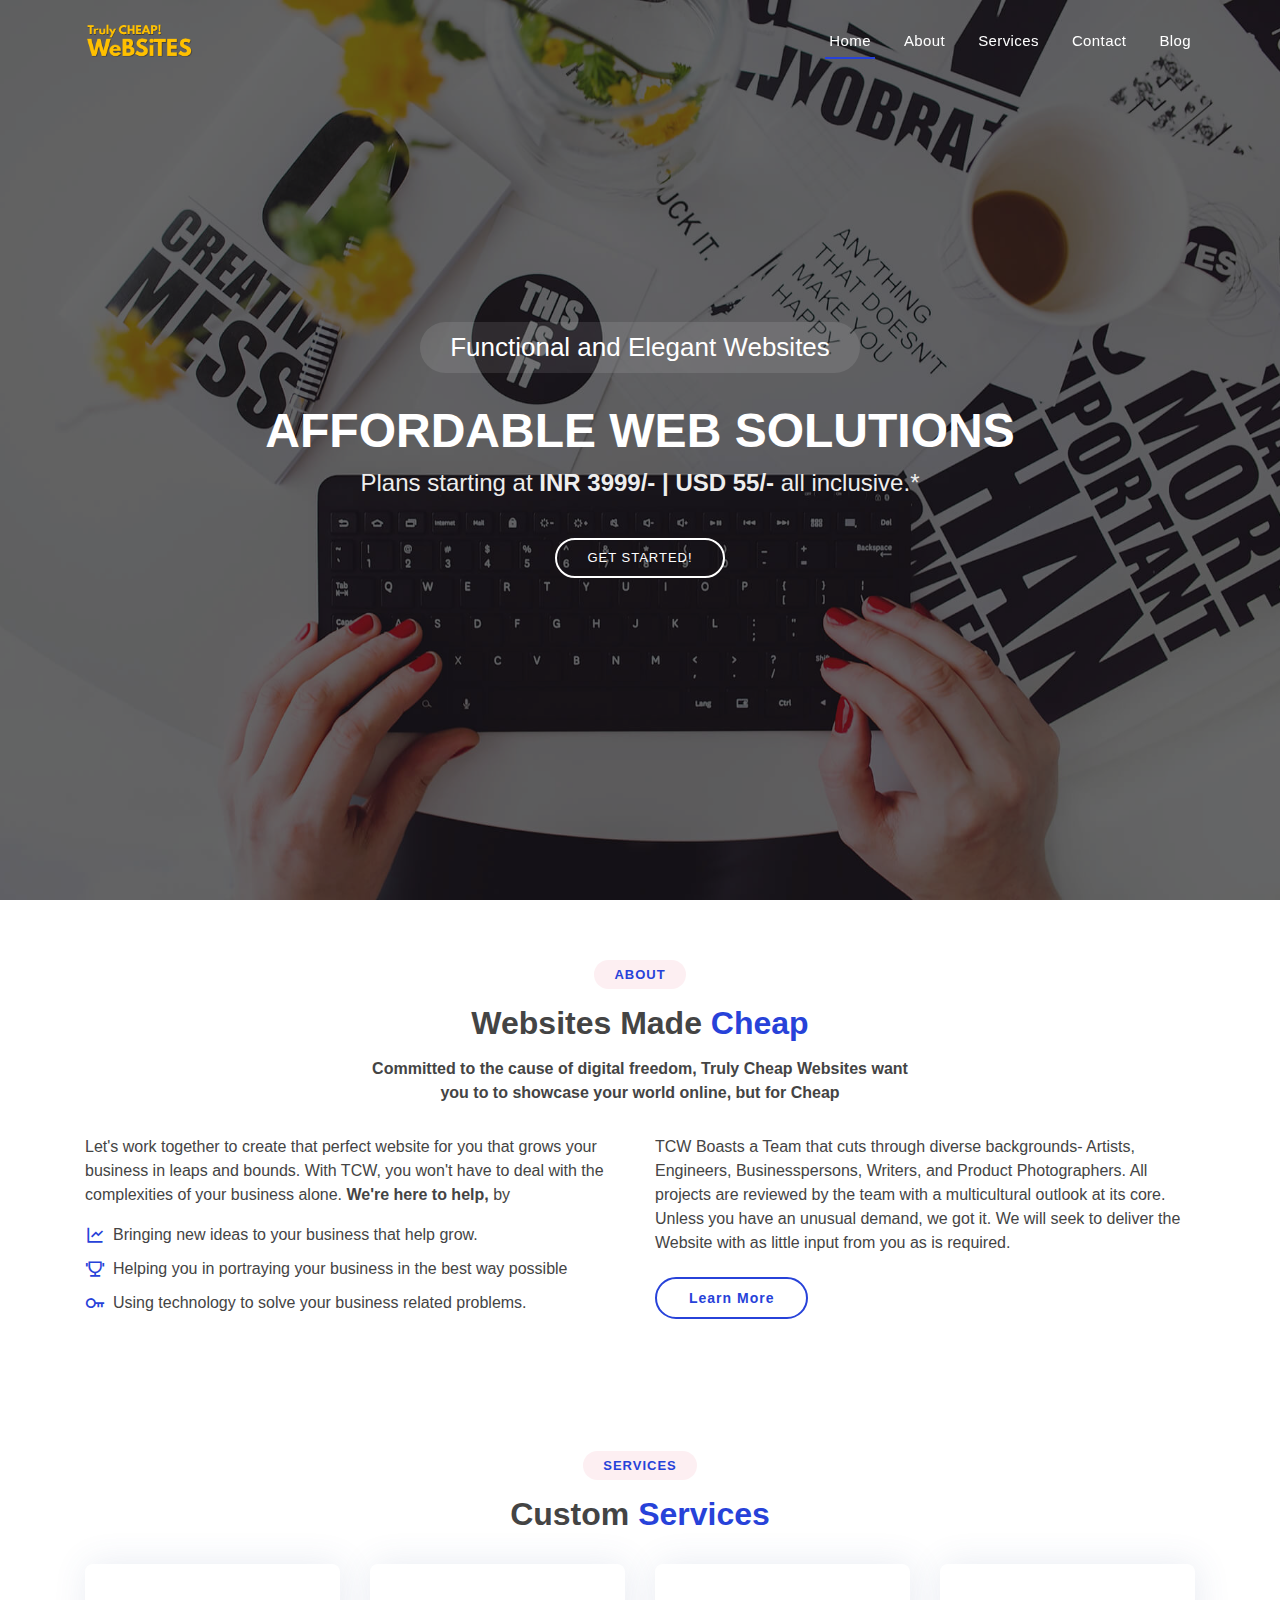
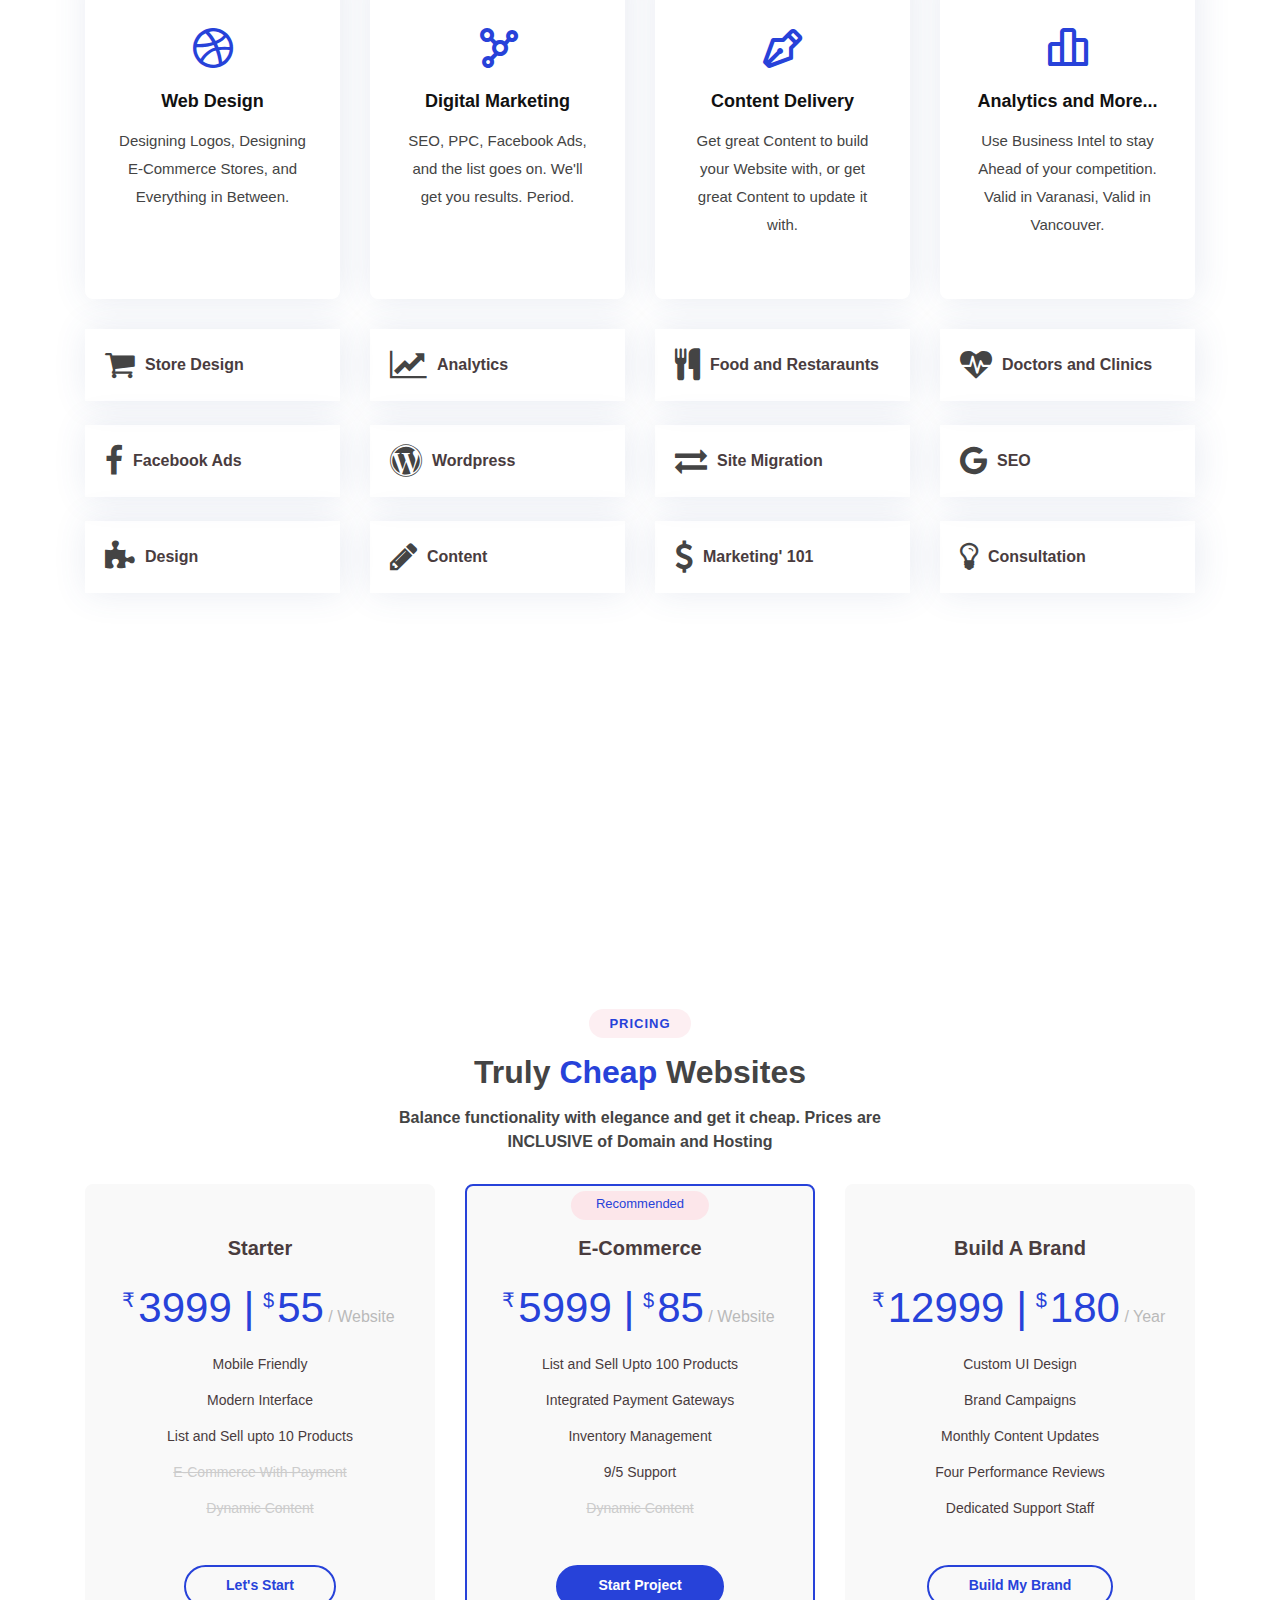
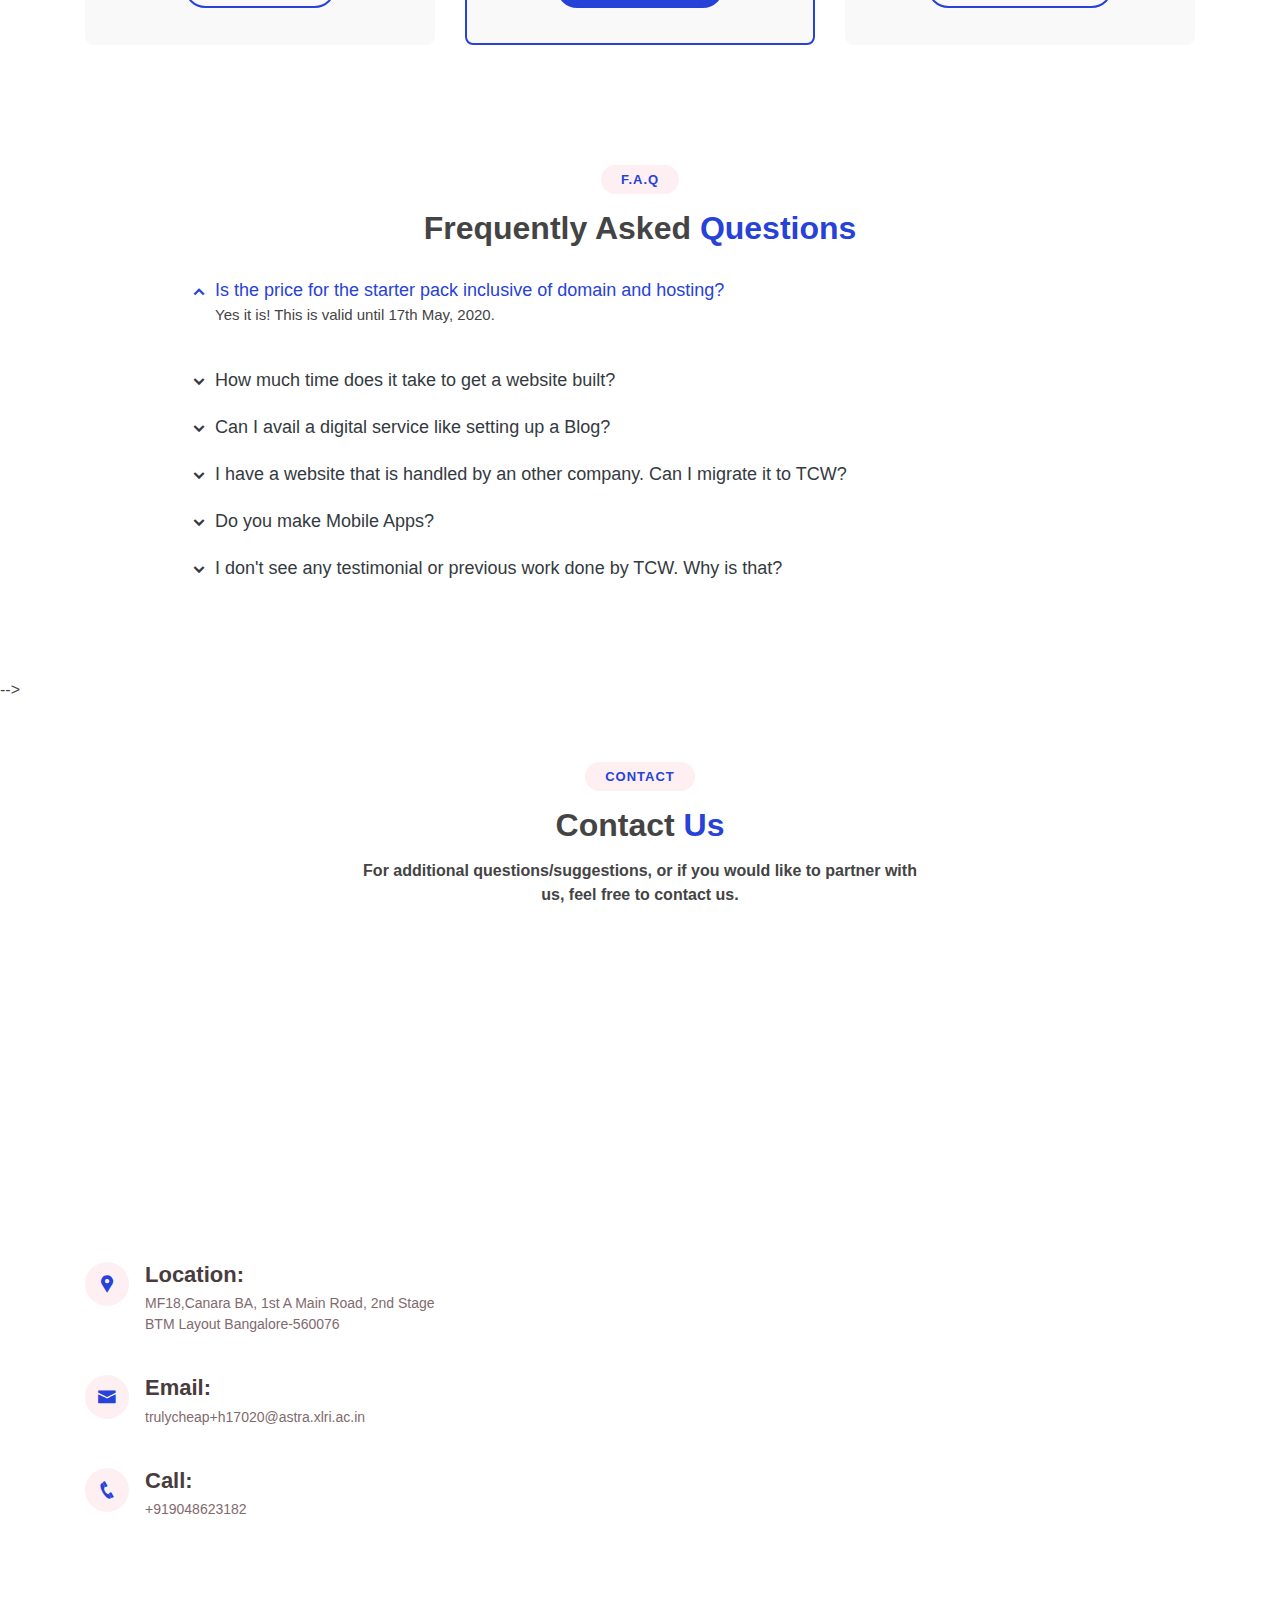
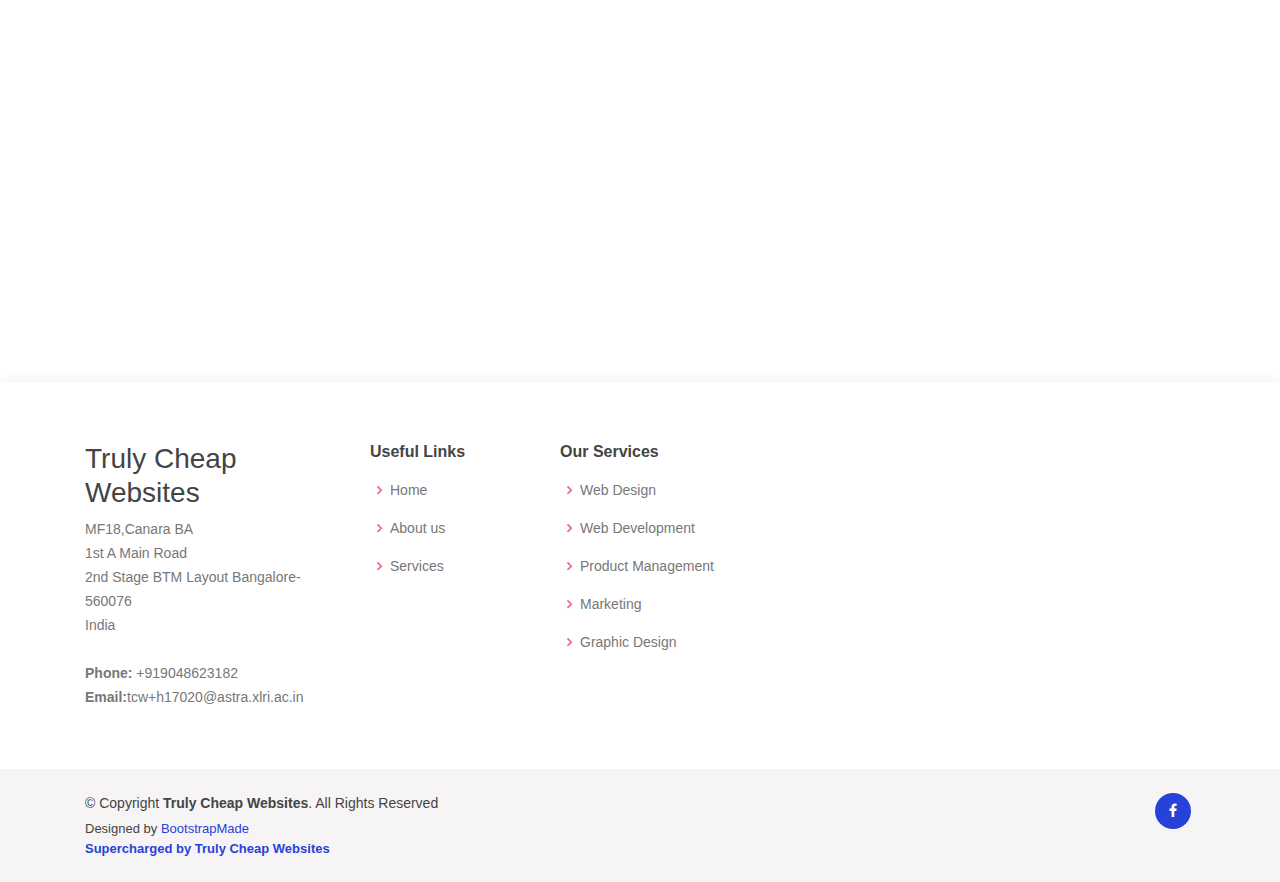
==== index.html @ 9c7d7249 "Add files via upload" ====
<!DOCTYPE html>
<html lang="en">

<head>
  <meta charset="utf-8">
  <meta content="width=device-width, initial-scale=1.0" name="viewport">

  <title>Truly Cheap Websites</title>
  <meta content="" name="Affordable Websites for All">
  <meta content="" name="Website Developer">

  <!-- Favicons -->
  <link href="assets/img/favicon.png" rel="icon">
  <link href="assets/img/apple-touch-icon.png" rel="apple-touch-icon">

  <!-- Google Fonts -->
  <link href="https://fonts.googleapis.com/css2?family=Oswald&family=Roboto+Condensed&display=swap" rel="stylesheet">

  <!-- Vendor CSS Files -->
  <link href="assets/vendor/bootstrap/css/bootstrap.min.css" rel="stylesheet">
  <link href="assets/vendor/icofont/icofont.min.css" rel="stylesheet">
  <link href="assets/vendor/boxicons/css/boxicons.min.css" rel="stylesheet">
  <link href="assets/vendor/remixicon/remixicon.css" rel="stylesheet">
  <link href="assets/vendor/venobox/venobox.css" rel="stylesheet">
  <link href="assets/vendor/owl.carousel/assets/owl.carousel.min.css" rel="stylesheet">

  <!-- Template Main CSS File -->
  <link href="assets/css/style.css" rel="stylesheet">
  <link href="assets/css/navbarstyle.css" rel="stylesheet">
  <!-- Font Awesome Css Link -->
  <link rel="stylesheet" href="https://cdnjs.cloudflare.com/ajax/libs/font-awesome/4.7.0/css/font-awesome.min.css">
  <link
    rel="stylesheet"
    href="https://cdnjs.cloudflare.com/ajax/libs/animate.css/4.0.0/animate.min.css"
  />

  <!-- =======================================================
  * Template Name: Tempo - v2.0.0
  * Template URL: https://bootstrapmade.com/tempo-free-onepage-bootstrap-theme/
  * Author: BootstrapMade.com
  * License: https://bootstrapmade.com/license/
  ======================================================== -->
</head>

<body>

  <!-- ======= Header ======= -->
  <header id="header" class="fixed-top ">
    <div class="container d-flex align-items-center">

      <!--<h1 class="logo mr-auto"><a href="index.html">Tempo</a></h1>-->
      <!-- Uncomment below if you prefer to use an image logo -->
      <a href="index.html" class="logo mr-auto"><img src="assets/img/logo.png" alt="" class="img-fluid"></a>

      <nav class="nav-menu d-none d-lg-block">
        <ul>
          <li class="active"><a href="#">Home</a></li>
          <li><a href="#about">About</a></li>
          <li><a href="#services">Services</a></li>
          <li><a href="#contact">Contact</a></li>
          <li><a href="blog.html">Blog</a></li>
          <!--
          
          <li><a href="#team">Team</a></li>
          <li class="drop-down"><a href="">Drop Down</a>
            <ul>
              <li><a href="#">Drop Down 1</a></li>
              <li class="drop-down"><a href="#">Deep Drop Down</a>
                <ul>
                  <li><a href="#">Deep Drop Down 1</a></li>
                  <li><a href="#">Deep Drop Down 2</a></li>
                  <li><a href="#">Deep Drop Down 3</a></li>
                  <li><a href="#">Deep Drop Down 4</a></li>
                  <li><a href="#">Deep Drop Down 5</a></li>
                </ul>
              </li>
              <li><a href="#">Drop Down 2</a></li>
              <li><a href="#">Drop Down 3</a></li>
              <li><a href="#">Drop Down 4</a></li>
            </ul>
          </li>
        </ul>-->
      </nav>
      <!-- .nav-menu -->

      <!--alt nav-->
       
    </div>
  </header><!-- End Header -->

  <!-- ======= Hero Section ======= -->
  <section id="hero">
    <div class="hero-container">
      <h3 class="animate__animated animate__fadeInDown ">Functional and Elegant Websites</h3>
      <h1 class="animate__animated animate__fadeIn animate__delay-1s">AFFORDABLE WEB SOLUTIONS</h1>
      <h2 class="animate__animated animate__fadeIn animate__delay-3s">Plans starting at <strong>INR 3999/- | USD 55/-</strong> all inclusive.*</h2>
      <div class="animate__animated animate__zoomIn animate__delay-5s">
      <a href="https://docs.google.com/forms/d/e/1FAIpQLScY6G18afIxMVGo-5igLGgPnmzBz0fAkhxxbJUTXrMYIOQ5oQ/viewform?usp=pp_url&entry.702122624=TrulyCheap" class="btn-get-started scrollto">Get Started!</a>
      </div>
    </div>
  </section><!-- End Hero -->

  <main id="main">

    <!-- ======= About Section ======= -->
    <section id="about" class="about">
      <div class="container">

        <div class="section-title">
          <h2>About</h2>
          <h3>Websites Made <span>Cheap</span></h3>
          <p>Committed to the cause of digital freedom, Truly Cheap Websites want you to to showcase your world online, but for <strong>Cheap</strong></p>
        </div>

        <div class="row content">
          <div class="col-lg-6">
            <p>
              Let's work together to create that perfect website for you that grows your business in leaps and bounds. With TCW, you won't have to deal with the complexities of your business alone.<STRONG> We're here to help, </STRONG>by</p>
            <ul>
              <li><i class="ri-line-chart-line"></i> Bringing new ideas to your business that help grow.</li>
              <li><i class="ri-trophy-line"></i> Helping you in portraying your business in the best way possible</li>
              <li><i class="ri-key-line"></i> Using technology to solve your business related problems.</li>
            </ul>
          </div>
          <div class="col-lg-6 pt-4 pt-lg-0">
            <p>
              TCW Boasts a Team that cuts through diverse backgrounds- Artists, Engineers, Businesspersons, Writers, and Product Photographers. All projects are reviewed by the team with a multicultural outlook at its core. Unless you have an unusual demand, we got it. We will seek to deliver the Website with as little input from you as is required.  
            </p>
            <a href="#" class="btn-learn-more">Learn More</a>
          </div>
        </div>

      </div>
    </section><!-- End About Section -->

    <!-- ======= Services Section ======= -->
    <section id="services" class="services">
      <div class="container">

        <div class="section-title">
          <h2>Services</h2>
          <h3>Custom <span>Services</span></h3>
          <!--<p>Apart from building Websites, you could also choose to engage us with any of these Services that can go a long way in developing your Business.</p>-->
        </div>

        <div class="row">
          <div class="col-md-6 col-lg-3 d-flex align-items-stretch mb-5 mb-lg-0">
            <div class="icon-box">
              <div class="icon"><i class="bx bxl-dribbble"></i></div>
              <h4 class="title"><a href="">Web Design</a></h4>
              <p class="description">Designing Logos, Designing E-Commerce Stores, and Everything in Between.</p>
            </div>
          </div>

          <div class="col-md-6 col-lg-3 d-flex align-items-stretch mb-5 mb-lg-0">
            <div class="icon-box">
              <div class="icon"><i class="bx bx-network-chart"></i></div>
              <h4 class="title"><a href="">Digital Marketing</a></h4>
              <p class="description">SEO, PPC, Facebook Ads, and the list goes on. We'll get you results. Period.</p>
            </div>
          </div>

          <div class="col-md-6 col-lg-3 d-flex align-items-stretch mb-5 mb-lg-0">
            <div class="icon-box">
              <div class="icon"><i class="bx bx-pen"></i></div>
              <h4 class="title"><a href="">Content Delivery</a></h4>
              <p class="description">Get great Content to build your Website with, or get great Content to update it with.</p>
            </div>
          </div>

          <div class="col-md-6 col-lg-3 d-flex align-items-stretch mb-5 mb-lg-0">
            <div class="icon-box">
              <div class="icon"><i class="bx bx-bar-chart-alt-2"></i></div>
              <h4 class="title"><a href="">Analytics and More...</a></h4>
              <p class="description">Use Business Intel to stay Ahead of your competition. Valid in Varanasi, Valid in Vancouver.</p>
            </div>
          </div>

        </div>

      </div>
    </section><!-- End Services Section -->

    <!-- ======= Features Section ======= -->
    <section id="features" class="features">
      <div class="container">

        <div class="row">
          <div class="col-lg-3 col-md-4 col-6 col-6">
            <div class="icon-box">
              <i class="fa fa-shopping-cart" aria-hidden="true"></i>
              <h3><a href="https://docs.google.com/forms/d/e/1FAIpQLScY6G18afIxMVGo-5igLGgPnmzBz0fAkhxxbJUTXrMYIOQ5oQ/viewform?usp=pp_url&entry.839337160=I+own+a+store,+want+to+take+it+online.">Store Design</a></h3>
            </div>
          </div>
          <div class="col-lg-3 col-md-4 col-6">
            <div class="icon-box">
              <i class="fa fa-line-chart" aria-hidden="true"></i>
              <h3><a href="https://docs.google.com/forms/d/e/1FAIpQLScY6G18afIxMVGo-5igLGgPnmzBz0fAkhxxbJUTXrMYIOQ5oQ/viewform?usp=pp_url&entry.839337160=I+need+analytics+related+help+only.">Analytics</a></h3>
            </div>
          </div>
          <div class="col-lg-3 col-md-4 col-6 mt-4 mt-md-0">
            <div class="icon-box">
              <i class="fa fa-cutlery" aria-hidden="true"></i>
              <h3><a href="https://docs.google.com/forms/d/e/1FAIpQLScY6G18afIxMVGo-5igLGgPnmzBz0fAkhxxbJUTXrMYIOQ5oQ/viewform?usp=pp_url&entry.839337160=I+own+a+food+business+and/or+Restaurants.">Food and Restaraunts</a></h3>
            </div>
          </div>
          <div class="col-lg-3 col-md-4 col-6 mt-4 mt-lg-0">
            <div class="icon-box">
              <i class="fa fa-heartbeat" aria-hidden="true"></i>
              <h3><a href="https://docs.google.com/forms/d/e/1FAIpQLScY6G18afIxMVGo-5igLGgPnmzBz0fAkhxxbJUTXrMYIOQ5oQ/viewform?usp=pp_url&entry.839337160=I+am+a+doctor+/+I+own+a+clinic.">Doctors and Clinics</a></h3>
            </div>
          </div>
          <div class="col-lg-3 col-md-4 col-6 mt-4">
            <div class="icon-box">
              <i class="fa fa-facebook-f" aria-hidden="true"></i>
              <h3><a href="https://docs.google.com/forms/d/e/1FAIpQLScY6G18afIxMVGo-5igLGgPnmzBz0fAkhxxbJUTXrMYIOQ5oQ/viewform?usp=pp_url&entry.839337160=I+need+help+with+FB,+Insta+or+other+paid+ads.">Facebook Ads</a></h3>
            </div>
          </div>
          <div class="col-lg-3 col-md-4 col-6 mt-4">
            <div class="icon-box">
              <i class="fa fa-wordpress" aria-hidden="true"></i>
              <h3><a href="https://docs.google.com/forms/d/e/1FAIpQLScY6G18afIxMVGo-5igLGgPnmzBz0fAkhxxbJUTXrMYIOQ5oQ/viewform?usp=pp_url&entry.839337160=I+need+help+with+my+Wordpress+site.">Wordpress</a></h3>
            </div>
          </div>
          <div class="col-lg-3 col-md-4 col-6 mt-4">
            <div class="icon-box">
              <i class="fa fa-exchange alt" aria-hidden="true"></i>
              <h3><a href="https://docs.google.com/forms/d/e/1FAIpQLScY6G18afIxMVGo-5igLGgPnmzBz0fAkhxxbJUTXrMYIOQ5oQ/viewform?usp=pp_url&entry.839337160=I+want+to+migrate+my+site+from+A+to+B+site/domain/cms+etc.">Site Migration</a></h3>
            </div>
          </div>
          <div class="col-lg-3 col-md-4 col-6 mt-4">
            <div class="icon-box">
              <i class="fa fa-google" aria-hidden="true"></i>
              <h3><a href="https://docs.google.com/forms/d/e/1FAIpQLScY6G18afIxMVGo-5igLGgPnmzBz0fAkhxxbJUTXrMYIOQ5oQ/viewform?usp=pp_url&entry.839337160=I+need+search+engine+optimisation+related+help.">SEO</a></h3>
            </div>
          </div>
          <div class="col-lg-3 col-md-4 col-6 mt-4">
            <div class="icon-box">
              <i class="fa fa-puzzle-piece" aria-hidden="true"></i>
              <h3><a href="https://docs.google.com/forms/d/e/1FAIpQLScY6G18afIxMVGo-5igLGgPnmzBz0fAkhxxbJUTXrMYIOQ5oQ/viewform?usp=pp_url&entry.839337160=I+need+design+related+help+only.">Design</a></h3>
            </div>
          </div>
          <div class="col-lg-3 col-md-4 col-6 mt-4">
            <div class="icon-box">
              <i class="fa fa-pencil" aria-hidden="true"></i>
              <h3><a href="https://docs.google.com/forms/d/e/1FAIpQLScY6G18afIxMVGo-5igLGgPnmzBz0fAkhxxbJUTXrMYIOQ5oQ/viewform?usp=pp_url&entry.839337160=I+need+content+related+help+only.">Content</a></h3>
            </div>
          </div>
          <div class="col-lg-3 col-md-4 col-6 mt-4">
            <div class="icon-box">
              <i class="fa fa-usd" aria-hidden="true"></i>
              <h3><a href="https://docs.google.com/forms/d/e/1FAIpQLScY6G18afIxMVGo-5igLGgPnmzBz0fAkhxxbJUTXrMYIOQ5oQ/viewform?usp=pp_url&entry.839337160=I+need+general+digital+marketing+related+help.">Marketing' 101</a></h3>
            </div>
          </div>
          <div class="col-lg-3 col-md-4 col-6 mt-4">
            <div class="icon-box">
              <i class="fa fa-lightbulb-o" aria-hidden="true"></i>
              <h3><a href="https://docs.google.com/forms/d/e/1FAIpQLScY6G18afIxMVGo-5igLGgPnmzBz0fAkhxxbJUTXrMYIOQ5oQ/viewform?usp=pp_url&entry.839337160=I+need+general+digital+marketing+related+help.">Consultation</a></h3>
            </div>
          </div>
        </div>

      </div>
    </section><!-- End Features Section -->

    <!-- ======= Cta Section ======= -->
    <section id="cta" class="cta">
      <div class="container">

        <div class="text-center">
          <h3>Get Your Website Built Today</h3>
          <p> Tell us about your Business and furnish basic information about your working style and USP
          <p><Strong>Get the FULL WEBSITE Built in <48 hours</Strong></p>
          <a class="cta-btn" href="https://forms.gle/MbNCtjHj4RHtH8KM9">Sounds Great!</a>
        </div>

      </div>
    </section><!-- End Cta Section -->

    <!-- ======= Portfolio Section ======= 
    <section id="portfolio" class="portfolio">
      <div class="container">

        <div class="section-title">
          <h2>Portfolio</h2>
          <h3>Check our <span>Portfolio</span></h3>
          <p>Ut possimus qui ut temporibus culpa velit eveniet modi omnis est adipisci expedita at voluptas atque vitae autem.</p>
        </div>

        <div class="row">
          <div class="col-lg-12 d-flex justify-content-center">
            <ul id="portfolio-flters">
              <li data-filter="*" class="filter-active">All</li>
              <li data-filter=".filter-app">App</li>
              <li data-filter=".filter-card">Card</li>
              <li data-filter=".filter-web">Web</li>
            </ul>
          </div>
        </div>

        <div class="row portfolio-container">

          <div class="col-lg-4 col-md-6 portfolio-item filter-app">
            <img src="assets/img/portfolio/portfolio-1.jpg" class="img-fluid" alt="">
            <div class="portfolio-info">
              <h4>App 1</h4>
              <p>App</p>
              <a href="assets/img/portfolio/portfolio-1.jpg" data-gall="portfolioGallery" class="venobox preview-link" title="App 1"><i class="bx bx-plus"></i></a>
              <a href="portfolio-details.html" class="details-link" title="More Details"><i class="bx bx-link"></i></a>
            </div>
          </div>

          <div class="col-lg-4 col-md-6 portfolio-item filter-web">
            <img src="assets/img/portfolio/portfolio-2.jpg" class="img-fluid" alt="">
            <div class="portfolio-info">
              <h4>Web 3</h4>
              <p>Web</p>
              <a href="assets/img/portfolio/portfolio-2.jpg" data-gall="portfolioGallery" class="venobox preview-link" title="Web 3"><i class="bx bx-plus"></i></a>
              <a href="portfolio-details.html" class="details-link" title="More Details"><i class="bx bx-link"></i></a>
            </div>
          </div>

          <div class="col-lg-4 col-md-6 portfolio-item filter-app">
            <img src="assets/img/portfolio/portfolio-3.jpg" class="img-fluid" alt="">
            <div class="portfolio-info">
              <h4>App 2</h4>
              <p>App</p>
              <a href="assets/img/portfolio/portfolio-3.jpg" data-gall="portfolioGallery" class="venobox preview-link" title="App 2"><i class="bx bx-plus"></i></a>
              <a href="portfolio-details.html" class="details-link" title="More Details"><i class="bx bx-link"></i></a>
            </div>
          </div>

          <div class="col-lg-4 col-md-6 portfolio-item filter-card">
            <img src="assets/img/portfolio/portfolio-4.jpg" class="img-fluid" alt="">
            <div class="portfolio-info">
              <h4>Card 2</h4>
              <p>Card</p>
              <a href="assets/img/portfolio/portfolio-4.jpg" data-gall="portfolioGallery" class="venobox preview-link" title="Card 2"><i class="bx bx-plus"></i></a>
              <a href="portfolio-details.html" class="details-link" title="More Details"><i class="bx bx-link"></i></a>
            </div>
          </div>

          <div class="col-lg-4 col-md-6 portfolio-item filter-web">
            <img src="assets/img/portfolio/portfolio-5.jpg" class="img-fluid" alt="">
            <div class="portfolio-info">
              <h4>Web 2</h4>
              <p>Web</p>
              <a href="assets/img/portfolio/portfolio-5.jpg" data-gall="portfolioGallery" class="venobox preview-link" title="Web 2"><i class="bx bx-plus"></i></a>
              <a href="portfolio-details.html" class="details-link" title="More Details"><i class="bx bx-link"></i></a>
            </div>
          </div>

          <div class="col-lg-4 col-md-6 portfolio-item filter-app">
            <img src="assets/img/portfolio/portfolio-6.jpg" class="img-fluid" alt="">
            <div class="portfolio-info">
              <h4>App 3</h4>
              <p>App</p>
              <a href="assets/img/portfolio/portfolio-6.jpg" data-gall="portfolioGallery" class="venobox preview-link" title="App 3"><i class="bx bx-plus"></i></a>
              <a href="portfolio-details.html" class="details-link" title="More Details"><i class="bx bx-link"></i></a>
            </div>
          </div>

          <div class="col-lg-4 col-md-6 portfolio-item filter-card">
            <img src="assets/img/portfolio/portfolio-7.jpg" class="img-fluid" alt="">
            <div class="portfolio-info">
              <h4>Card 1</h4>
              <p>Card</p>
              <a href="assets/img/portfolio/portfolio-7.jpg" data-gall="portfolioGallery" class="venobox preview-link" title="Card 1"><i class="bx bx-plus"></i></a>
              <a href="portfolio-details.html" class="details-link" title="More Details"><i class="bx bx-link"></i></a>
            </div>
          </div>

          <div class="col-lg-4 col-md-6 portfolio-item filter-card">
            <img src="assets/img/portfolio/portfolio-8.jpg" class="img-fluid" alt="">
            <div class="portfolio-info">
              <h4>Card 3</h4>
              <p>Card</p>
              <a href="assets/img/portfolio/portfolio-8.jpg" data-gall="portfolioGallery" class="venobox preview-link" title="Card 3"><i class="bx bx-plus"></i></a>
              <a href="portfolio-details.html" class="details-link" title="More Details"><i class="bx bx-link"></i></a>
            </div>
          </div>

          <div class="col-lg-4 col-md-6 portfolio-item filter-web">
            <img src="assets/img/portfolio/portfolio-9.jpg" class="img-fluid" alt="">
            <div class="portfolio-info">
              <h4>Web 3</h4>
              <p>Web</p>
              <a href="assets/img/portfolio/portfolio-9.jpg" data-gall="portfolioGallery" class="venobox preview-link" title="Web 3"><i class="bx bx-plus"></i></a>
              <a href="portfolio-details.html" class="details-link" title="More Details"><i class="bx bx-link"></i></a>
            </div>
          </div>

        </div>

      </div>
    </section><!-- End Portfolio Section -->

    <!-- ======= Pricing Section ======= -->
    <section id="pricing" class="pricing">
      <div class="container">

        <div class="section-title">
          <h2>Pricing</h2>
          <h3>Truly <span>Cheap </span>Websites</h3>
          <p>Balance functionality with elegance and get it cheap. Prices are INCLUSIVE of Domain and Hosting</p>
        </div>

        <div class="row">

          <div class="col-lg-4 col-md-6">
            <div class="box">
              <h3>Starter</h3>
              <h4><sup>₹</sup>3999 | <sup>$</sup>55<span> / Website</span></h4>
              <ul>
                <li>Mobile Friendly</li>
                <li>Modern Interface</li>
                <li>List and Sell upto 10 Products</li>
                <li class="na">E-Commerce With Payment</li>
                <li class="na">Dynamic Content</li>
              </ul>
              <div class="btn-wrap">
                <a href="https://docs.google.com/forms/d/e/1FAIpQLScY6G18afIxMVGo-5igLGgPnmzBz0fAkhxxbJUTXrMYIOQ5oQ/viewform?entry.702122624=TrulyCheap" class="btn-buy">Let's Start</a>
              </div>
            </div>
          </div>

          <div class="col-lg-4 col-md-6 mt-4 mt-md-0">
            <div class="box recommended">
              <span class="recommended-badge">Recommended</span>
              <h3>E-Commerce</h3>
              <h4><sup>₹</sup>5999 | <sup>$</sup>85<span> / Website</span></h4>
              <ul>
                <li>List and Sell Upto 100 Products</li>
                <li>Integrated Payment Gateways</li>
                <li>Inventory Management</li>
                <li>9/5 Support</li>
                <li class="na">Dynamic Content</li>
              </ul>
              <div class="btn-wrap">
                <a href="https://docs.google.com/forms/d/e/1FAIpQLScY6G18afIxMVGo-5igLGgPnmzBz0fAkhxxbJUTXrMYIOQ5oQ/viewform?entry.702122624=TrulyCheap" class="btn-buy">Start Project</a>
              </div>
            </div>
          </div>

          <div class="col-lg-4 col-md-6 mt-4 mt-lg-0">
            <div class="box">
              <h3>Build A Brand</h3>
              <h4><sup>₹</sup>12999 | <sup>$</sup>180<span> / Year</span></h4>
              <ul>
                <li>Custom UI Design</li>
                <li>Brand Campaigns</li>
                <li>Monthly Content Updates</li>
                <li>Four Performance Reviews</li>
                <li>Dedicated Support Staff</li>
              </ul>
              <div class="btn-wrap">
                <a href="https://docs.google.com/forms/d/e/1FAIpQLScY6G18afIxMVGo-5igLGgPnmzBz0fAkhxxbJUTXrMYIOQ5oQ/viewform?entry.702122624=TrulyCheap" class="btn-buy">Build My Brand</a>
              </div>
            </div>
          </div>

        </div>

      </div>
    </section><!-- End Pricing Section -->

    <!-- ======= F.A.Q Section ======= -->
    <section id="faq" class="faq">
      <div class="container">

        <div class="section-title">
          <h2>F.A.Q</h2>
          <h3>Frequently Asked <span>Questions</span></h3>
        </div>

        <ul class="faq-list">

          <li>
            <a data-toggle="collapse" class="" href="#faq1">Is the price for the starter pack inclusive of domain and hosting? <i class="icofont-simple-up"></i></a>
            <div id="faq1" class="collapse show" data-parent=".faq-list">
              <p>
                Yes it is! This is valid until 17th May, 2020.
              </p>
            </div>
          </li>

          <li>
            <a data-toggle="collapse" href="#faq2" class="collapsed">How much time does it take to get a website built? <i class="icofont-simple-up"></i></a>
            <div id="faq2" class="collapse" data-parent=".faq-list">
              <p>
                For a starter website, 2-3 days with adequate information, for E-Commerce, 7-10 days and 7-10 days for the initial Website to roll out on Brand Building Plan. Service support is for a duration of one year on BBP.
              </p>
            </div>
          </li>

          <li>
            <a data-toggle="collapse" href="#faq3" class="collapsed">Can I avail a digital service like setting up a Blog? <i class="icofont-simple-up"></i></a>
            <div id="faq3" class="collapse" data-parent=".faq-list">
              <p>
                You sure can. Please contact us through mail or WhatsApp with your requirements and we will be happy to help you with anything we can. The charges for such custom services will be made known to you once you submit the outline of the service required
              </p>
            </div>
          </li>

          <li>
            <a data-toggle="collapse" href="#faq4" class="collapsed">I have a website that is handled by an other company. Can I migrate it to TCW? <i class="icofont-simple-up"></i></a>
            <div id="faq4" class="collapse" data-parent=".faq-list">
              <p>
                Of Course you can, and we would love that. We can add content, redo the design or change the user experience as required. 
              </p>
            </div>
          </li>

          <li>
            <a data-toggle="collapse" href="#faq5" class="collapsed">Do you make Mobile Apps? <i class="icofont-simple-up"></i></a>
            <div id="faq5" class="collapse" data-parent=".faq-list">
              <p>
                No, not at the moment.☹
              </p>
            </div>
          </li>

          <li>
            <a data-toggle="collapse" href="#faq6" class="collapsed">I don't see any testimonial or previous work done by TCW. Why is that? <i class="icofont-simple-up"></i></a>
            <div id="faq6" class="collapse" data-parent=".faq-list">
              <p>
                TCW was conceived in April 2020, during the Covid-19 lockdown. Websites are being built by us as you read this, and our Portfolio will soon be ready. 😊 
              </p>
            </div>
          </li>

        </ul>

      </div>
    </section><!-- End F.A.Q Section -->

    <!-- ======= Team Section ======= 
    <section id="team" class="team">
      <div class="container">

        <div class="section-title">
          <h2>Team</h2>
          <h3>One Strong <span>Team</span></h3>
          <p>Experienced and Hardworking, also Brilliant and Creative.</p>
        </div>

        <div class="row">

          <div class="col-lg-3 col-md-6 d-flex align-items-stretch">
            <div class="member">
              <div class="member-img">
                <img src="assets/img/team/team-1.jpg" class="img-fluid" alt="">
                <div class="social">
                  <a href=""><i class="icofont-twitter"></i></a>
                  <a href=""><i class="icofont-facebook"></i></a>
                  <a href=""><i class="icofont-instagram"></i></a>
                  <a href=""><i class="icofont-linkedin"></i></a>
                </div>
              </div>
              <div class="member-info">
                <h4>Gopikrishnan G</h4>
                <span>Owner</span>
              </div>
            </div>
          </div>

          <div class="col-lg-3 col-md-6 d-flex align-items-stretch">
            <div class="member">
              <div class="member-img">
                <img src="assets/img/team/team-2.jpg" class="img-fluid" alt="">
                <div class="social">
                  <a href=""><i class="icofont-twitter"></i></a>
                  <a href=""><i class="icofont-facebook"></i></a>
                  <a href=""><i class="icofont-instagram"></i></a>
                  <a href=""><i class="icofont-linkedin"></i></a>
                </div>
              </div>
              <div class="member-info">
                <h4>Bijith B</h4>
                <span>Web Developer</span>
              </div>
            </div>
          </div>

          <div class="col-lg-3 col-md-6 d-flex align-items-stretch">
            <div class="member">
              <div class="member-img">
                <img src="assets/img/team/team-3.jpg" class="img-fluid" alt="">
                <div class="social">
                  <a href=""><i class="icofont-twitter"></i></a>
                  <a href=""><i class="icofont-facebook"></i></a>
                  <a href=""><i class="icofont-instagram"></i></a>
                  <a href=""><i class="icofont-linkedin"></i></a>
                </div>
              </div>
              <div class="member-info">
                <h4>Akshay Singh</h4>
                <span>Consultant, Automotive Sector</span>
              </div>
            </div>
          </div>

          <div class="col-lg-3 col-md-6 d-flex align-items-stretch">
            <div class="member">
              <div class="member-img">
                <img src="assets/img/team/team-4.jpg" class="img-fluid" alt="">
                <div class="social">
                  <a href=""><i class="icofont-twitter"></i></a>
                  <a href=""><i class="icofont-facebook"></i></a>
                  <a href=""><i class="icofont-instagram"></i></a>
                  <a href=""><i class="icofont-linkedin"></i></a>
                </div>
              </div>
              <div class="member-info">
                <h4>Peeyusha Prabhakar</h4>
                <span>Design Artist</span>
              </div>
            </div>
          </div>

        </div>

      </div>
    </section><!-- End Team Section -->-->

    <!-- ======= Contact Section ======= -->
    <section id="contact" class="contact">
      <div class="container">

        <div class="section-title">
          <h2>Contact</h2>
          <h3>Contact <span>Us</span></h3>
          <p>For additional questions/suggestions, or if you would like to partner with us, feel free to contact us.</p>
        </div>

        <div>
          <iframe style="border:0; width: 100%; height: 270px;"src="https://www.google.com/maps/embed?pb=!1m18!1m12!1m3!1d3888.919058542296!2d77.60078378400162!3d12.91292367433491!2m3!1f0!2f0!3f0!3m2!1i1024!2i768!4f13.1!3m3!1m2!1s0x3bae15048425cd83%3A0x3a47efe345f02b64!2sMF18%2C%201st%20A%20Main%20Rd%2C%20Stage%202%2C%20BTM%20Layout%2C%20Bengaluru%2C%20Karnataka%20560076!5e0!3m2!1sen!2sin!4v1588470930132!5m2!1sen!2sin" width="600" height="450" frameborder="0" style="border:0;" allowfullscreen="" aria-hidden="false" tabindex="0"></iframe>
        </div>

        <div class="row mt-5">

          <div class="col-lg-4">
            <div class="info">
              <div class="address">
                <i class="icofont-google-map"></i>
                <h4>Location:</h4>
                <p>MF18,Canara BA, 1st A Main Road, 2nd Stage BTM Layout Bangalore-560076</p>
              </div>

              <div class="email">
                <i class="icofont-envelope"></i>
                <h4>Email:</h4>
                <p>trulycheap+h17020@astra.xlri.ac.in</p>
              </div>

              <div class="phone">
                <i class="icofont-phone"></i>
                <h4>Call:</h4>
                <p>+919048623182</p>
              </div>

            </div>

          </div>

          <!--<div class="col-lg-8 mt-5 mt-lg-0">

            <form action="forms/contact.php" method="post" role="form" class="php-email-form">
              <div class="form-row">
                <div class="col-md-6 form-group">
                  <input type="text" name="name" class="form-control" id="name" placeholder="Your Name" data-rule="minlen:4" data-msg="Please enter at least 4 chars" />
                  <div class="validate"></div>
                </div>
                <div class="col-md-6 form-group">
                  <input type="email" class="form-control" name="email" id="email" placeholder="Your Email" data-rule="email" data-msg="Please enter a valid email" />
                  <div class="validate"></div>
                </div>
              </div>
              <div class="form-group">
                <input type="text" class="form-control" name="subject" id="subject" placeholder="Subject" data-rule="minlen:4" data-msg="Please enter at least 8 chars of subject" />
                <div class="validate"></div>
              </div>
              <div class="form-group">
                <textarea class="form-control" name="message" rows="5" data-rule="required" data-msg="Please write something for us" placeholder="Message"></textarea>
                <div class="validate"></div>
              </div>
              <div class="mb-3">
                <div class="loading">Loading</div>
                <div class="error-message"></div>
                <div class="sent-message">Your message has been sent. Thank you!</div>
              </div>
              <div class="text-center"><button type="submit">Send Message</button></div>
            </form>

          </div>-->

          <!--alt contact form -->
          <iframe src="https://docs.google.com/forms/d/e/1FAIpQLScY6G18afIxMVGo-5igLGgPnmzBz0fAkhxxbJUTXrMYIOQ5oQ/viewform?embedded=true" width="640" height="660" frameborder="0" marginheight="0" marginwidth="0">Loading…</iframe>

        </div>

      </div>
    </section><!-- End Contact Section -->



  </main><!-- End #main -->

  <!-- ======= Footer ======= -->
  <footer id="footer">

    <div class="footer-top">
      <div class="container">
        <div class="row">

          <div class="col-lg-3 col-md-6 footer-contact">
            <h3>Truly Cheap Websites</h3>
            <p>
              MF18,Canara BA <br>
              1st A Main Road<br>
              2nd Stage BTM Layout Bangalore-560076<br>
              India <br><br>
              <strong>Phone:</strong> +919048623182<br>
              <strong>Email:</strong>tcw+h17020@astra.xlri.ac.in<br>
            </p>
          </div>

          <div class="col-lg-2 col-md-6 footer-links">
            <h4>Useful Links</h4>
            <ul>
              <li><i class="bx bx-chevron-right"></i> <a href="index.html">Home</a></li>
              <li><i class="bx bx-chevron-right"></i> <a href="#about">About us</a></li>
              <li><i class="bx bx-chevron-right"></i> <a href="#services">Services</a></li>
              <!--<li><i class="bx bx-chevron-right"></i> <a href="#">Terms of service</a></li>
              <li><i class="bx bx-chevron-right"></i> <a href="#">Privacy policy</a></li>-->
            </ul>
          </div>

          <div class="col-lg-3 col-md-6 footer-links">
            <h4>Our Services</h4>
            <ul>
              <li><i class="bx bx-chevron-right"></i> <a href="#services">Web Design</a></li>
              <li><i class="bx bx-chevron-right"></i> <a href="#services">Web Development</a></li>
              <li><i class="bx bx-chevron-right"></i> <a href="#services">Product Management</a></li>
              <li><i class="bx bx-chevron-right"></i> <a href="#services">Marketing</a></li>
              <li><i class="bx bx-chevron-right"></i> <a href="#services">Graphic Design</a></li>
            </ul>
          </div>

          <!--<div class="col-lg-4 col-md-6 footer-newsletter">
            <h4>Join Our Newsletter</h4>
            <p>For regular updates and discount offers.</p>
            <form action="" method="post">
              <input type="email" name="email"><input type="submit" value="Subscribe">
            </form>
          </div>-->

        </div>
      </div>
    </div>

    <div class="container d-md-flex py-4">

      <div class="mr-md-auto text-center text-md-left">
        <div class="copyright">
          &copy; Copyright <strong><span>Truly Cheap Websites</span></strong>. All Rights Reserved
        </div>
        <div class="credits">
          <!-- All the links in the footer should remain intact. -->
          <!-- You can delete the links only if you purchased the pro version. -->
          <!-- Licensing information: https://bootstrapmade.com/license/ -->
          <!-- Purchase the pro version with working PHP/AJAX contact form: https://bootstrapmade.com/tempo-free-onepage-bootstrap-theme/ -->
          Designed by <a href="https://bootstrapmade.com/">BootstrapMade<br><STRONG><a href="https://trulycheapwebsites.com/">Supercharged by Truly Cheap Websites</STRONG></a> 
        </div>
      </div>
      <div class="social-links text-center text-md-right pt-3 pt-md-0">
        <a href="https://www.facebook.com/trulycheapwebsites" class="facebook"><i class="bx bxl-facebook"></i></a>
        <!--<a href="#" class="twitter"><i class="bx bxl-twitter"></i></a>
        <a href="#" class="instagram"><i class="bx bxl-instagram"></i></a>
        <a href="#" class="google-plus"><i class="bx bxl-skype"></i></a>
        <a href="#" class="linkedin"><i class="bx bxl-linkedin"></i></a>-->
      </div>
    </div>
  </footer><!-- End Footer -->

  <a href="#" class="back-to-top"><i class="ri-arrow-up-line"></i></a>

  <!-- Vendor JS Files -->
  <script src="assets/vendor/jquery/jquery.min.js"></script>
  <script src="assets/vendor/bootstrap/js/bootstrap.bundle.min.js"></script>
  <script src="assets/vendor/jquery.easing/jquery.easing.min.js"></script>
  <script src="assets/vendor/php-email-form/validate.js"></script>
  <script src="assets/vendor/isotope-layout/isotope.pkgd.min.js"></script>
  <script src="assets/vendor/venobox/venobox.min.js"></script>
  <script src="assets/vendor/owl.carousel/owl.carousel.min.js"></script>

  <!-- Template Main JS File -->
  <script src="assets/js/main.js"></script>

</body>

</html>
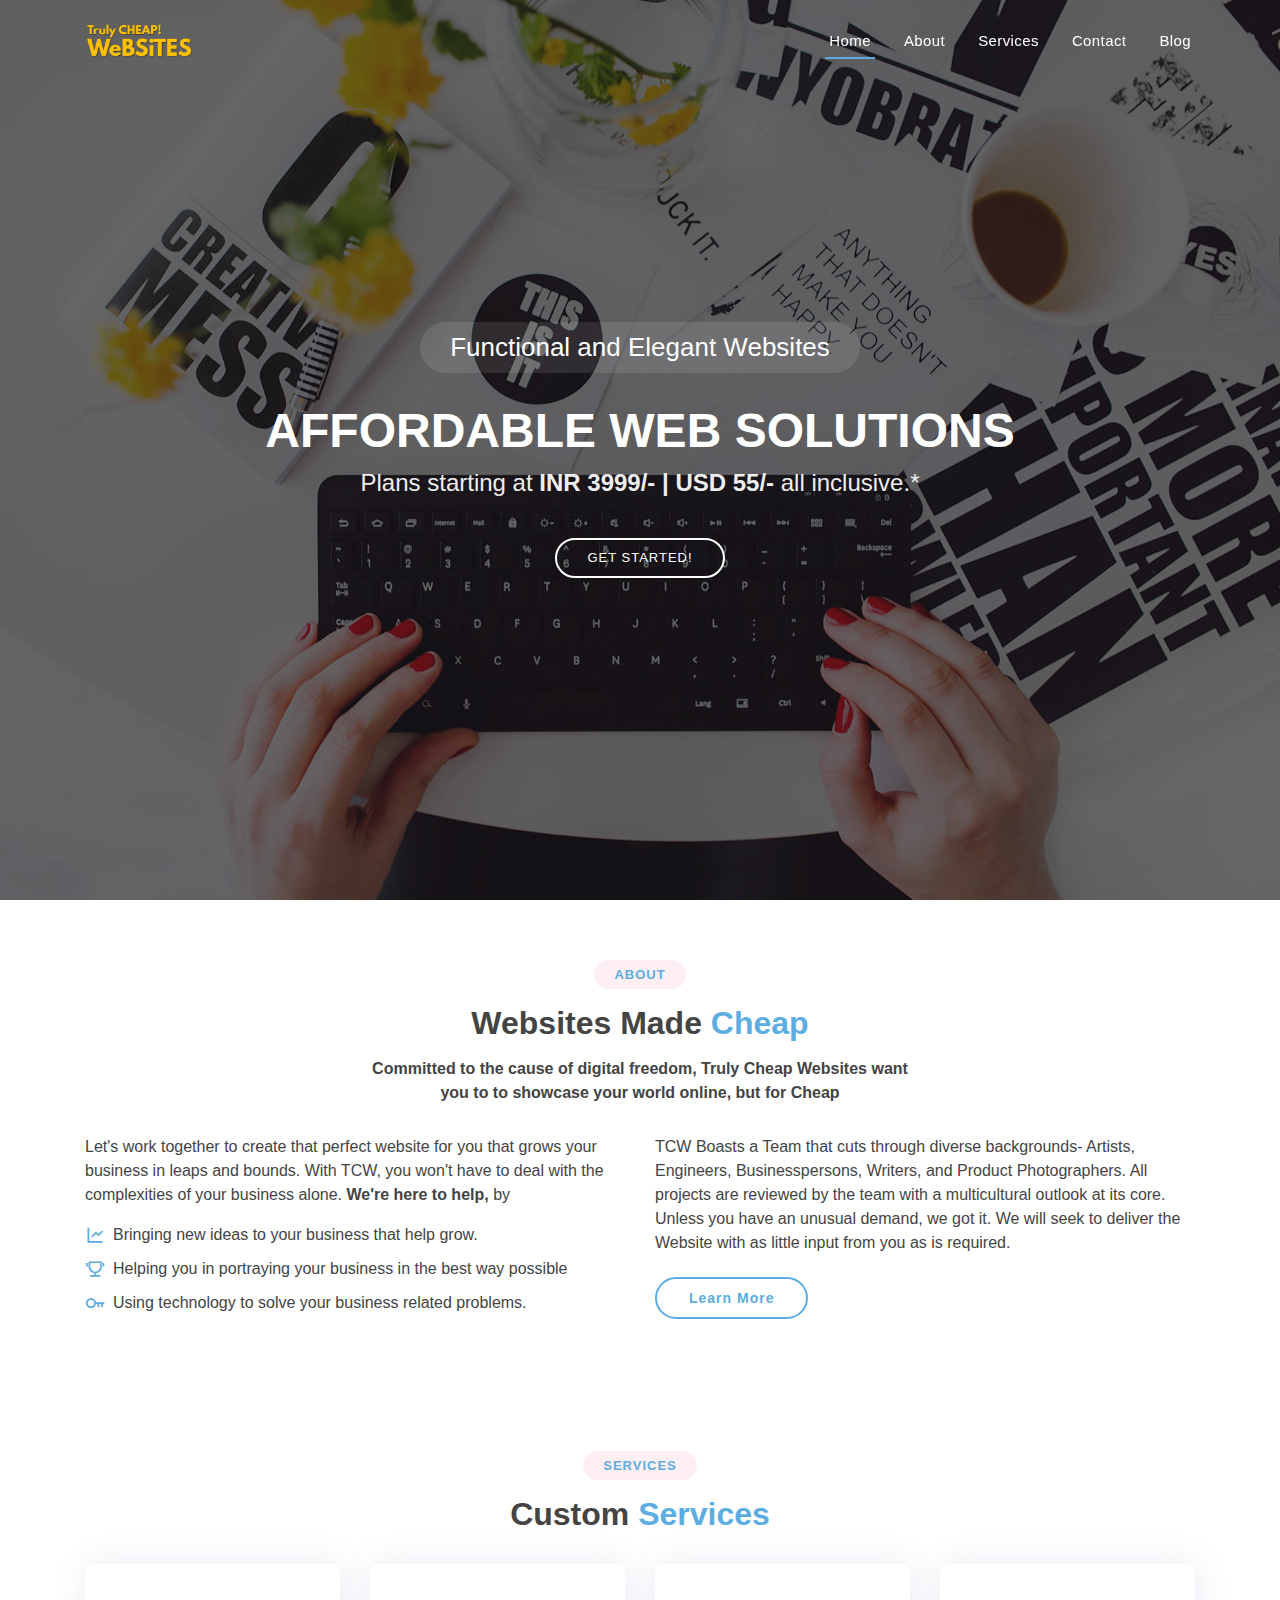
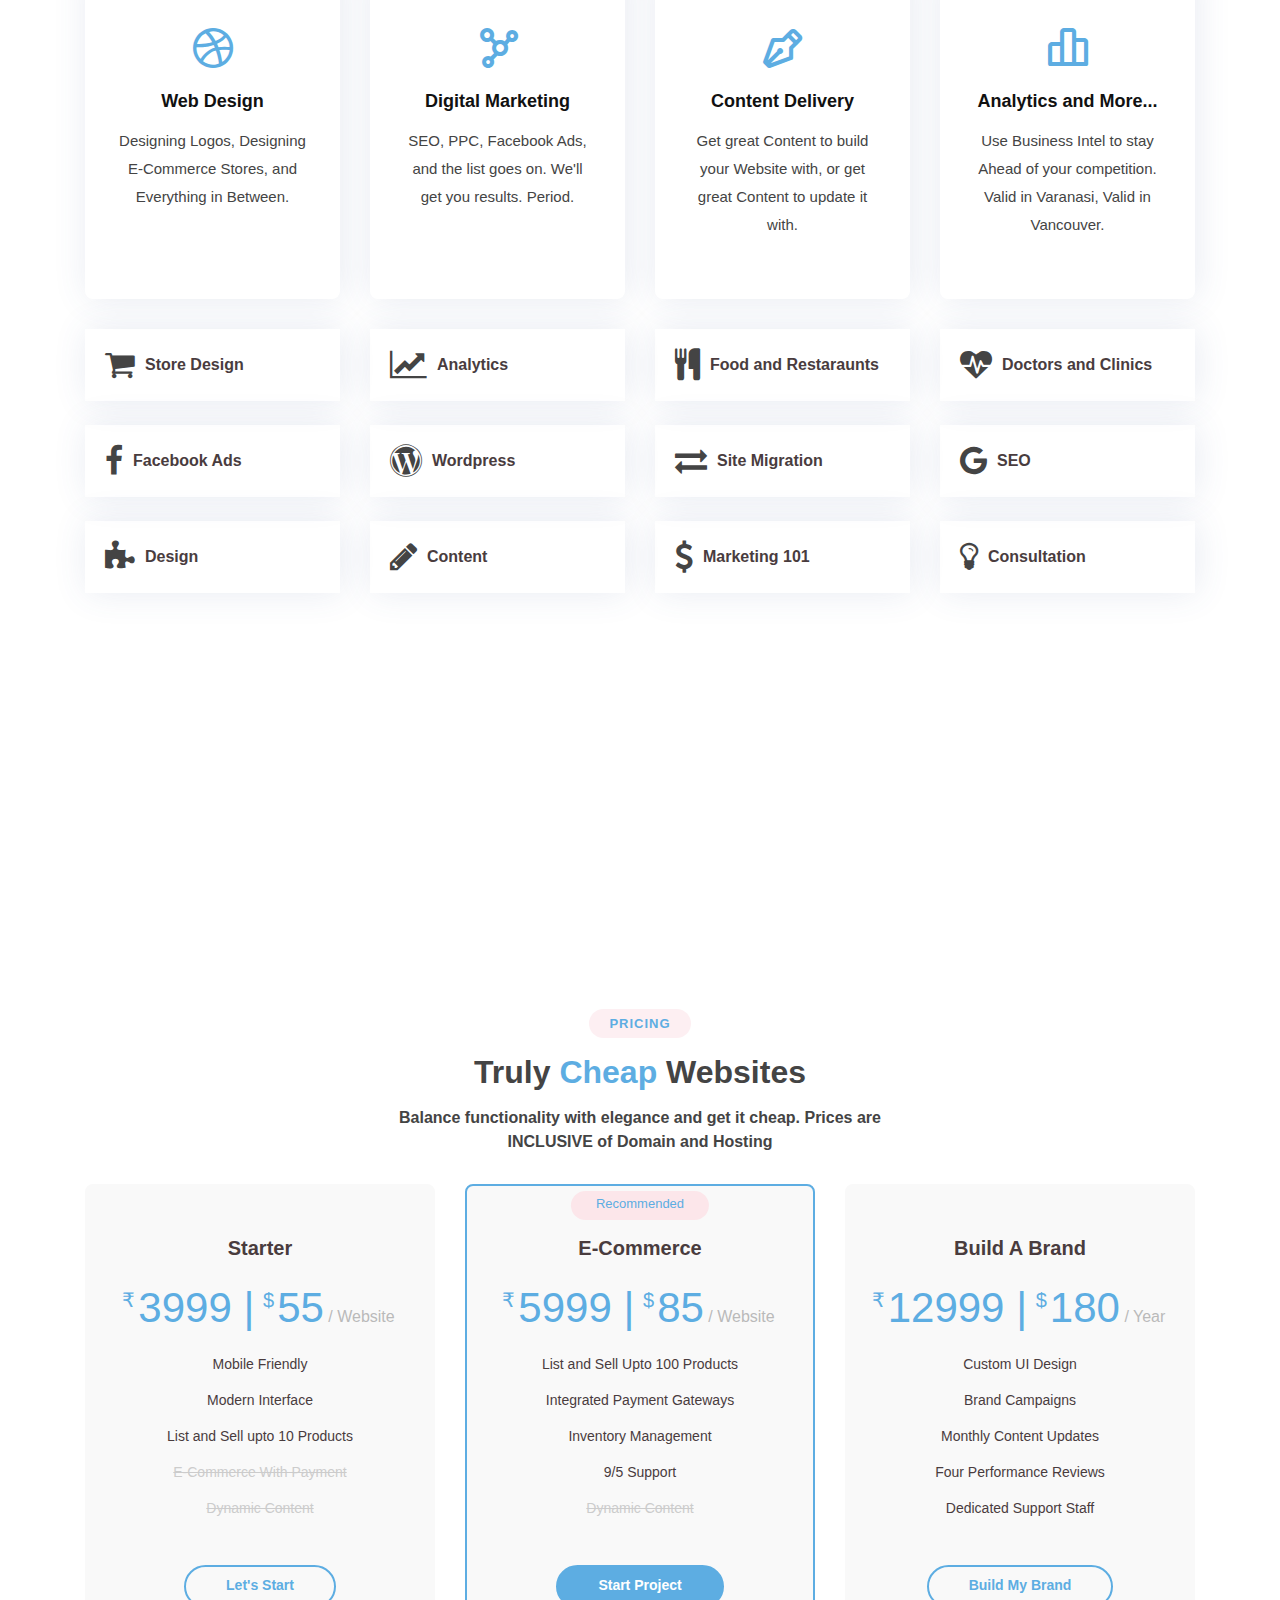
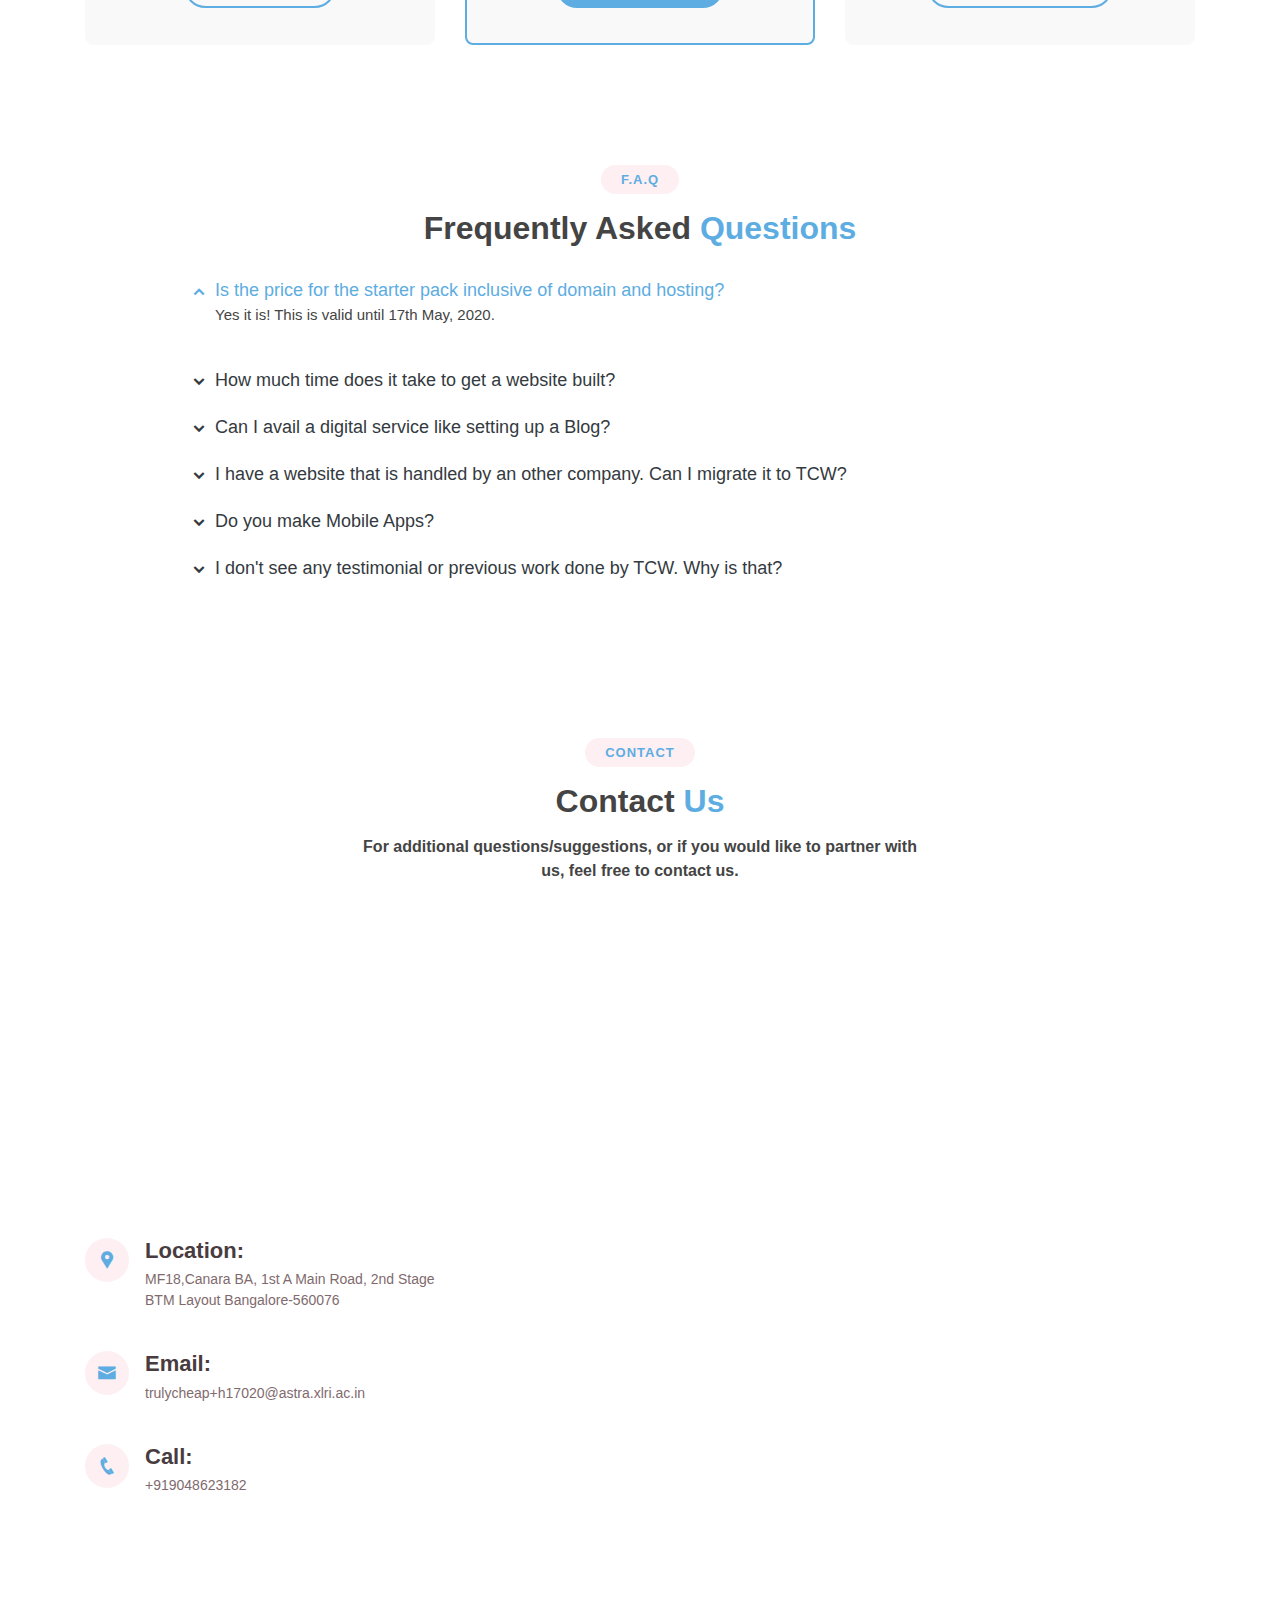
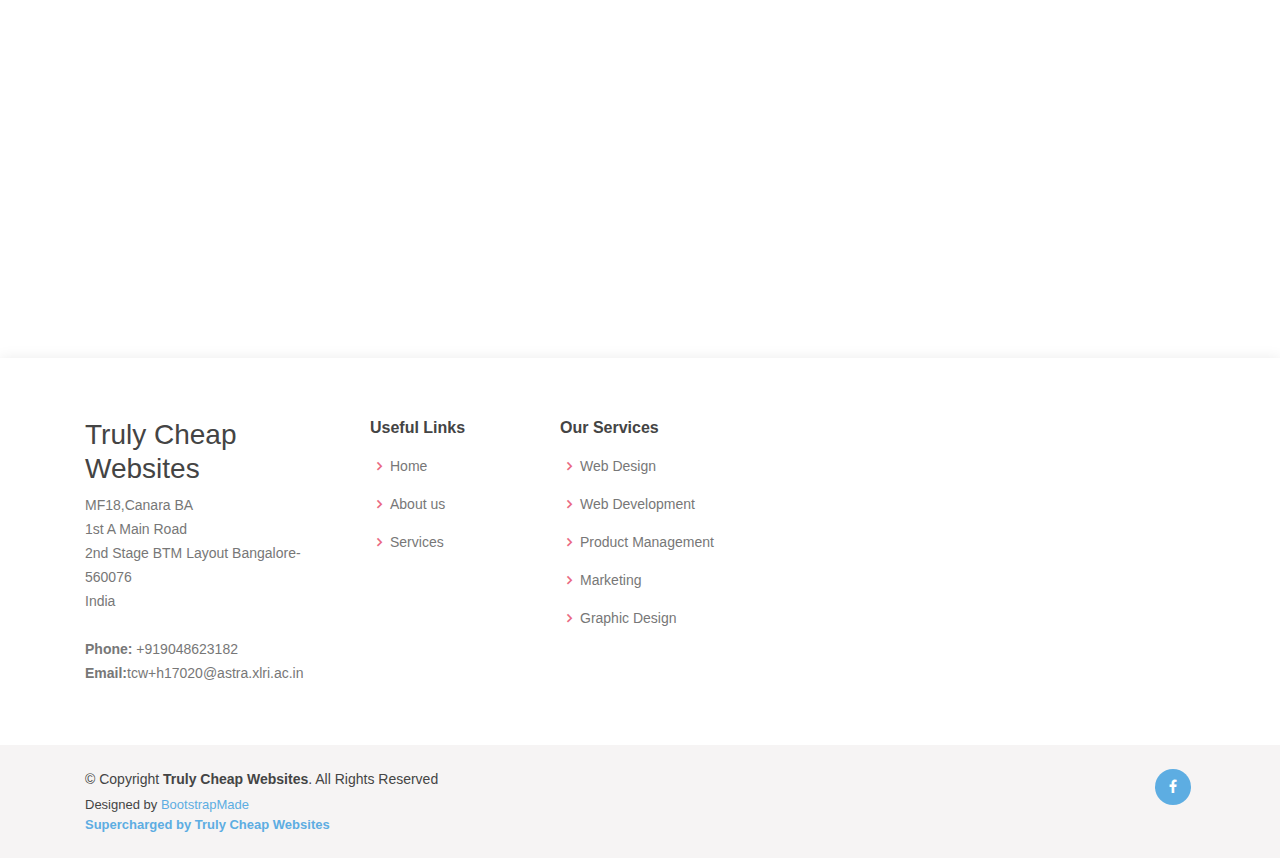
==== commit 1479e120: "Update index.html" ====
--- a/index.html
+++ b/index.html
@@ -126,7 +126,7 @@
             <p>
               TCW Boasts a Team that cuts through diverse backgrounds- Artists, Engineers, Businesspersons, Writers, and Product Photographers. All projects are reviewed by the team with a multicultural outlook at its core. Unless you have an unusual demand, we got it. We will seek to deliver the Website with as little input from you as is required.  
             </p>
-            <a href="#" class="btn-learn-more">Learn More</a>
+            <a href="https://docs.google.com/forms/d/e/1FAIpQLScY6G18afIxMVGo-5igLGgPnmzBz0fAkhxxbJUTXrMYIOQ5oQ/viewform?usp=pp_url&entry.702122624=TrulyCheap" class="btn-learn-more">Learn More</a>
           </div>
         </div>
 
@@ -249,7 +249,7 @@
           <div class="col-lg-3 col-md-4 col-6 mt-4">
             <div class="icon-box">
               <i class="fa fa-usd" aria-hidden="true"></i>
-              <h3><a href="https://docs.google.com/forms/d/e/1FAIpQLScY6G18afIxMVGo-5igLGgPnmzBz0fAkhxxbJUTXrMYIOQ5oQ/viewform?usp=pp_url&entry.839337160=I+need+general+digital+marketing+related+help.">Marketing' 101</a></h3>
+              <h3><a href="https://docs.google.com/forms/d/e/1FAIpQLScY6G18afIxMVGo-5igLGgPnmzBz0fAkhxxbJUTXrMYIOQ5oQ/viewform?usp=pp_url&entry.839337160=I+need+general+digital+marketing+related+help.">Marketing 101</a></h3>
             </div>
           </div>
           <div class="col-lg-3 col-md-4 col-6 mt-4">
@@ -621,7 +621,7 @@
         </div>
 
       </div>
-    </section><!-- End Team Section -->-->
+    </section><!-- End Team Section -->
 
     <!-- ======= Contact Section ======= -->
     <section id="contact" class="contact">
--- a/assets/css/style.css
+++ b/assets/css/style.css
@@ -1,12 +1,12 @@
-/**
-* Template Name: Tempo - v2.0.0
-* Template URL: https://bootstrapmade.com/tempo-free-onepage-bootstrap-theme/
-* Author: BootstrapMade.com
-* License: https://bootstrapmade.com/license/
-*/
-
-/*--------------------------------------------------------------
-# General
+/**
+* Template Name: Tempo - v2.0.0
+* Template URL: https://bootstrapmade.com/tempo-free-onepage-bootstrap-theme/
+* Author: BootstrapMade.com
+* License: https://bootstrapmade.com/license/
+*/
+
+/*--------------------------------------------------------------
+# General
 --------------------------------------------------------------*/
 body {
   font-family: "Open Sans", sans-serif;
@@ -14,7 +14,7 @@
 }
 
 a {
-  color: #2742d9;
+  color: #5DADE2 ;
 }
 
 a:hover {
@@ -26,8 +26,8 @@
   font-family: "Nunito", sans-serif;
 }
 
-/*--------------------------------------------------------------
-# Back to top button
+/*--------------------------------------------------------------
+# Back to top button
 --------------------------------------------------------------*/
 .back-to-top {
   position: fixed;
@@ -46,7 +46,7 @@
   width: 40px;
   height: 40px;
   border-radius: 50px;
-  background: #2742d9;
+  background: #5DADE2 ;
   color: #fff;
   transition: all 0.4s;
 }
@@ -55,8 +55,8 @@
   bottom: 19px;
 }
 
-/*--------------------------------------------------------------
-# Header
+/*--------------------------------------------------------------
+# Header
 --------------------------------------------------------------*/
 #header {
   transition: all 0.5s;
@@ -98,8 +98,8 @@
   }
 }
 
-/*--------------------------------------------------------------
-# Navigation Menu
+/*--------------------------------------------------------------
+# Navigation Menu
 --------------------------------------------------------------*/
 /* Desktop Navigation */
 .nav-menu ul {
@@ -136,7 +136,7 @@
   height: 2px;
   bottom: -6px;
   left: 0;
-  background-color: #2742d9;
+  background-color: #5DADE2 ;
   visibility: hidden;
   transform: scaleX(0);
   transition: all 0.3s ease-in-out 0s;
@@ -180,7 +180,7 @@
 }
 
 .nav-menu .drop-down ul a:hover, .nav-menu .drop-down ul .active > a, .nav-menu .drop-down ul li:hover > a {
-  color: #2742d9;
+  color: #5DADE2 ;
 }
 
 .nav-menu .drop-down > a:after {
@@ -244,18 +244,18 @@
 }
 
 .mobile-nav-toggle i {
-  color: #ad9f00;
+  color: #5DADE2 ;
 }
 
 .mobile-nav {
   position: fixed;
   top: 55px;
   right: 15px;
-  bottom: 315px;
+  bottom: 15px;
   left: 15px;
   z-index: 9999;
   overflow-y: auto;
-  background: black;
+  background: #fff;
   transition: ease-in-out 0.2s;
   opacity: 0;
   visibility: hidden;
@@ -272,14 +272,14 @@
 .mobile-nav a {
   display: block;
   position: relative;
-  color: white;
+  color: #493c3e;
   padding: 10px 20px;
   font-weight: 500;
   outline: none;
 }
 
 .mobile-nav a:hover, .mobile-nav .active > a, .mobile-nav li:hover > a {
-  color: #2742d9;
+  color: #5DADE2 ;
   text-decoration: none;
 }
 
@@ -334,8 +334,8 @@
   color: #fff;
 }
 
-/*--------------------------------------------------------------
-# Hero Section
+/*--------------------------------------------------------------
+# Hero Section
 --------------------------------------------------------------*/
 #hero {
   width: 100%;
@@ -408,8 +408,8 @@
 }
 
 #hero .btn-get-started:hover {
-  background: #2742d9;
-  border: 2px solid #2742d9;
+  background: #5DADE2 ;
+  border: 2px solid #5DADE2 ;
 }
 
 @media (min-width: 1024px) {
@@ -433,8 +433,8 @@
   }
 }
 
-/*--------------------------------------------------------------
-# Sections General
+/*--------------------------------------------------------------
+# Sections General
 --------------------------------------------------------------*/
 section {
   padding: 60px 0;
@@ -457,7 +457,7 @@
   line-height: 1;
   margin: 0;
   background: #fdeff2;
-  color: #2742d9;
+  color: #5DADE2 ;
   display: inline-block;
   text-transform: uppercase;
   border-radius: 50px;
@@ -470,7 +470,7 @@
 }
 
 .section-title h3 span {
-  color: #2742d9;
+  color: #5DADE2 ;
 }
 
 .section-title p {
@@ -484,8 +484,8 @@
   }
 }
 
-/*--------------------------------------------------------------
-# About
+/*--------------------------------------------------------------
+# About
 --------------------------------------------------------------*/
 .about .content h3 {
   font-weight: 600;
@@ -511,7 +511,7 @@
   left: 0;
   top: 2px;
   font-size: 20px;
-  color: #2742d9;
+  color: #5DADE2 ;
   line-height: 1;
 }
 
@@ -529,21 +529,21 @@
   border-radius: 50px;
   transition: 0.3s;
   line-height: 1;
-  color: #2742d9;
+  color: #5DADE2 ;
   -webkit-animation-delay: 0.8s;
   animation-delay: 0.8s;
   margin-top: 6px;
-  border: 2px solid #2742d9;
+  border: 2px solid #5DADE2 ;
 }
 
 .about .content .btn-learn-more:hover {
-  background: #2742d9;
+  background: #5DADE2 ;
   color: #fff;
   text-decoration: none;
 }
 
-/*--------------------------------------------------------------
-# Services
+/*--------------------------------------------------------------
+# Services
 --------------------------------------------------------------*/
 .services {
   padding-bottom: 30px;
@@ -574,7 +574,7 @@
 }
 
 .services .icon-box:hover::before {
-  background: #2742d9;
+  background: #5DADE2 ;
   top: 0;
   border-radius: 0px;
 }
@@ -586,7 +586,7 @@
 .services .icon i {
   font-size: 48px;
   line-height: 1;
-  color: #2742d9;
+  color: #5DADE2 ;
   transition: all 0.3s ease-in-out;
 }
 
@@ -614,8 +614,8 @@
   color: #fff;
 }
 
-/*--------------------------------------------------------------
-# Features
+/*--------------------------------------------------------------
+# Features
 --------------------------------------------------------------*/
 .features {
   padding-top: 0;
@@ -649,11 +649,11 @@
 }
 
 .features .icon-box:hover a {
-  color: #2742d9;
-}
-
-/*--------------------------------------------------------------
-# Cta
+  color: #5DADE2 ;
+}
+
+/*--------------------------------------------------------------
+# Cta
 --------------------------------------------------------------*/
 .cta {
   background: linear-gradient(rgba(2, 2, 2, 0.5), rgba(0, 0, 0, 0.8)), url("../img/cta-bg.jpg") center center;
@@ -687,8 +687,8 @@
 }
 
 .cta .cta-btn:hover {
-  background: #2742d9;
-  border: 2px solid #2742d9;
+  background: #5DADE2 ;
+  border: 2px solid #5DADE2 ;
 }
 
 @media (min-width: 1024px) {
@@ -697,8 +697,8 @@
   }
 }
 
-/*--------------------------------------------------------------
-# Portfolio
+/*--------------------------------------------------------------
+# Portfolio
 --------------------------------------------------------------*/
 .portfolio #portfolio-flters {
   padding: 0;
@@ -724,7 +724,7 @@
 
 .portfolio #portfolio-flters li:hover, .portfolio #portfolio-flters li.filter-active {
   color: #fff;
-  background: #2742d9;
+  background: #5DADE2 ;
 }
 
 .portfolio #portfolio-flters li:last-child {
@@ -750,7 +750,7 @@
   bottom: -50px;
   z-index: 3;
   transition: all ease-in-out 0.3s;
-  background: #2742d9;
+  background: #5DADE2 ;
   padding: 15px 20px;
 }
 
@@ -792,8 +792,8 @@
   bottom: 0;
 }
 
-/*--------------------------------------------------------------
-# Pricing
+/*--------------------------------------------------------------
+# Pricing
 --------------------------------------------------------------*/
 .pricing .box {
   padding: 20px;
@@ -816,7 +816,7 @@
 
 .pricing .box h4 {
   font-size: 42px;
-  color: #2742d9;
+  color: #5DADE2 ;
   font-weight: 500;
   font-family: "Open Sans", sans-serif;
   margin-bottom: 20px;
@@ -848,7 +848,7 @@
 }
 
 .pricing .box ul i {
-  color: #2742d9;
+  color: #5DADE2 ;
   font-size: 18px;
   padding-right: 4px;
 }
@@ -867,8 +867,8 @@
   display: inline-block;
   padding: 8px 40px 10px 40px;
   border-radius: 50px;
-  border: 2px solid #2742d9;
-  color: #2742d9;
+  border: 2px solid #5DADE2 ;
+  color: #5DADE2 ;
   font-size: 14px;
   font-weight: 400;
   font-family: "Nunito", sans-serif;
@@ -877,16 +877,16 @@
 }
 
 .pricing .box .btn-buy:hover {
-  background: #2742d9;
+  background: #5DADE2 ;
   color: #fff;
 }
 
 .pricing .recommended {
-  border-color: #2742d9;
+  border-color: #5DADE2 ;
 }
 
 .pricing .recommended .btn-buy {
-  background: #2742d9;
+  background: #5DADE2 ;
   color: #fff;
 }
 
@@ -904,12 +904,12 @@
   font-size: 13px;
   padding: 3px 25px 6px 25px;
   background: #fce6ea;
-  color: #2742d9;
+  color: #5DADE2 ;
   border-radius: 50px;
 }
 
-/*--------------------------------------------------------------
-# F.A.Q
+/*--------------------------------------------------------------
+# F.A.Q
 --------------------------------------------------------------*/
 .faq {
   padding: 60px 0;
@@ -927,7 +927,7 @@
 .faq .faq-list a {
   display: block;
   position: relative;
-  font-family: #2742d9;
+  font-family: #5DADE2 ;
   font-size: 18px;
   font-weight: 500;
 }
@@ -945,7 +945,7 @@
 }
 
 .faq .faq-list a.collapse {
-  color: #2742d9;
+  color: #5DADE2 ;
 }
 
 .faq .faq-list a.collapsed {
@@ -953,7 +953,7 @@
 }
 
 .faq .faq-list a.collapsed:hover {
-  color: #2742d9;
+  color: #5DADE2 ;
 }
 
 .faq .faq-list a.collapsed i::before {
@@ -966,8 +966,8 @@
   }
 }
 
-/*--------------------------------------------------------------
-# Team
+/*--------------------------------------------------------------
+# Team
 --------------------------------------------------------------*/
 .team {
   background: #fff;
@@ -1009,7 +1009,7 @@
 }
 
 .team .member .social a:hover {
-  color: #2742d9;
+  color: #5DADE2 ;
 }
 
 .team .member .social i {
@@ -1046,8 +1046,8 @@
   opacity: 1;
 }
 
-/*--------------------------------------------------------------
-# Contact
+/*--------------------------------------------------------------
+# Contact
 --------------------------------------------------------------*/
 .contact .info {
   width: 100%;
@@ -1056,7 +1056,7 @@
 
 .contact .info i {
   font-size: 20px;
-  color: #2742d9;
+  color: #5DADE2 ;
   float: left;
   width: 44px;
   height: 44px;
@@ -1088,7 +1088,7 @@
 }
 
 .contact .info .email:hover i, .contact .info .address:hover i, .contact .info .phone:hover i {
-  background: #2742d9;
+  background: #5DADE2 ;
   color: #fff;
 }
 
@@ -1154,7 +1154,7 @@
 }
 
 .contact .php-email-form input:focus, .contact .php-email-form textarea:focus {
-  border-color: #2742d9;
+  border-color: #5DADE2 ;
 }
 
 .contact .php-email-form input {
@@ -1166,7 +1166,7 @@
 }
 
 .contact .php-email-form button[type="submit"] {
-  background: #2742d9;
+  background: #5DADE2 ;
   border: 0;
   padding: 10px 28px;
   color: #fff;
@@ -1196,8 +1196,8 @@
   }
 }
 
-/*--------------------------------------------------------------
-# Breadcrumbs
+/*--------------------------------------------------------------
+# Breadcrumbs
 --------------------------------------------------------------*/
 .breadcrumbs {
   padding: 15px 0;
@@ -1236,8 +1236,8 @@
   content: "/";
 }
 
-/*--------------------------------------------------------------
-# Portfolio Details
+/*--------------------------------------------------------------
+# Portfolio Details
 --------------------------------------------------------------*/
 .portfolio-details {
   padding-top: 40px;
@@ -1267,7 +1267,7 @@
 }
 
 .portfolio-details .portfolio-details-carousel .owl-dot.active {
-  background-color: #2742d9 !important;
+  background-color: #5DADE2  !important;
 }
 
 .portfolio-details .portfolio-info {
@@ -1320,8 +1320,8 @@
   }
 }
 
-/*--------------------------------------------------------------
-# Blog
+/*--------------------------------------------------------------
+# Blog
 --------------------------------------------------------------*/
 .blog {
   padding: 40px 0 20px 0;
@@ -1354,7 +1354,7 @@
 }
 
 .blog .entry .entry-title a:hover {
-  color: #2742d9;
+  color: #5DADE2 ;
 }
 
 .blog .entry .entry-meta {
@@ -1401,7 +1401,7 @@
 
 .blog .entry .entry-content .read-more a {
   display: inline-block;
-  background: #2742d9;
+  background: #5DADE2 ;
   color: #fff;
   padding: 5px 20px 7px 20px;
   transition: 0.3s;
@@ -1481,7 +1481,7 @@
 }
 
 .blog .entry .entry-footer a:hover {
-  color: #2742d9;
+  color: #5DADE2 ;
 }
 
 .blog .entry .entry-footer .cats {
@@ -1591,7 +1591,7 @@
 }
 
 .blog .blog-comments .comment h5 a:hover {
-  color: #2742d9;
+  color: #5DADE2 ;
 }
 
 .blog .blog-comments .comment h5 .reply {
@@ -1665,7 +1665,7 @@
 }
 
 .blog .blog-comments .reply-form .btn-primary:hover {
-  background-color: #2742d9;
+  background-color: #5DADE2 ;
 }
 
 .blog .blog-pagination {
@@ -1695,8 +1695,8 @@
 }
 
 .blog .blog-pagination li.active, .blog .blog-pagination li:hover {
-  background: #2742d9;
-  border: 1px solid #2742d9;
+  background: #5DADE2 ;
+  border: 1px solid #5DADE2 ;
 }
 
 .blog .blog-pagination li.active a, .blog .blog-pagination li:hover a {
@@ -1758,7 +1758,7 @@
   font-size: 16px;
   padding: 0 20px;
   margin: -1px;
-  background: #2742d9;
+  background: #5DADE2 ;
   color: #fff;
   transition: 0.3s;
 }
@@ -1781,7 +1781,7 @@
 }
 
 .blog .sidebar .categories ul a:hover {
-  color: #2742d9;
+  color: #5DADE2 ;
 }
 
 .blog .sidebar .categories ul a span {
@@ -1811,7 +1811,7 @@
 }
 
 .blog .sidebar .recent-posts h4 a:hover {
-  color: #2742d9;
+  color: #5DADE2 ;
 }
 
 .blog .sidebar .recent-posts time {
@@ -1848,8 +1848,8 @@
 
 .blog .sidebar .tags ul a:hover {
   color: #fff;
-  border: 1px solid #2742d9;
-  background: #2742d9;
+  border: 1px solid #5DADE2 ;
+  background: #5DADE2 ;
 }
 
 .blog .sidebar .tags ul a span {
@@ -1858,8 +1858,8 @@
   font-size: 14px;
 }
 
-/*--------------------------------------------------------------
-# Footer
+/*--------------------------------------------------------------
+# Footer
 --------------------------------------------------------------*/
 #footer {
   color: #444444;
@@ -1937,7 +1937,7 @@
 
 #footer .footer-top .footer-links ul a:hover {
   text-decoration: none;
-  color: #2742d9;
+  color: #5DADE2 ;
 }
 
 #footer .footer-newsletter {
@@ -1977,7 +1977,7 @@
   background: none;
   font-size: 15px;
   padding: 0 22px;
-  background: #2742d9;
+  background: #5DADE2 ;
   color: #fff;
   transition: 0.3s;
   border-radius: 50px;
@@ -1997,7 +1997,7 @@
 #footer .social-links a {
   font-size: 18px;
   display: inline-block;
-  background: #2742d9;
+  background: #5DADE2 ;
   color: #fff;
   line-height: 1;
   padding: 8px 0;
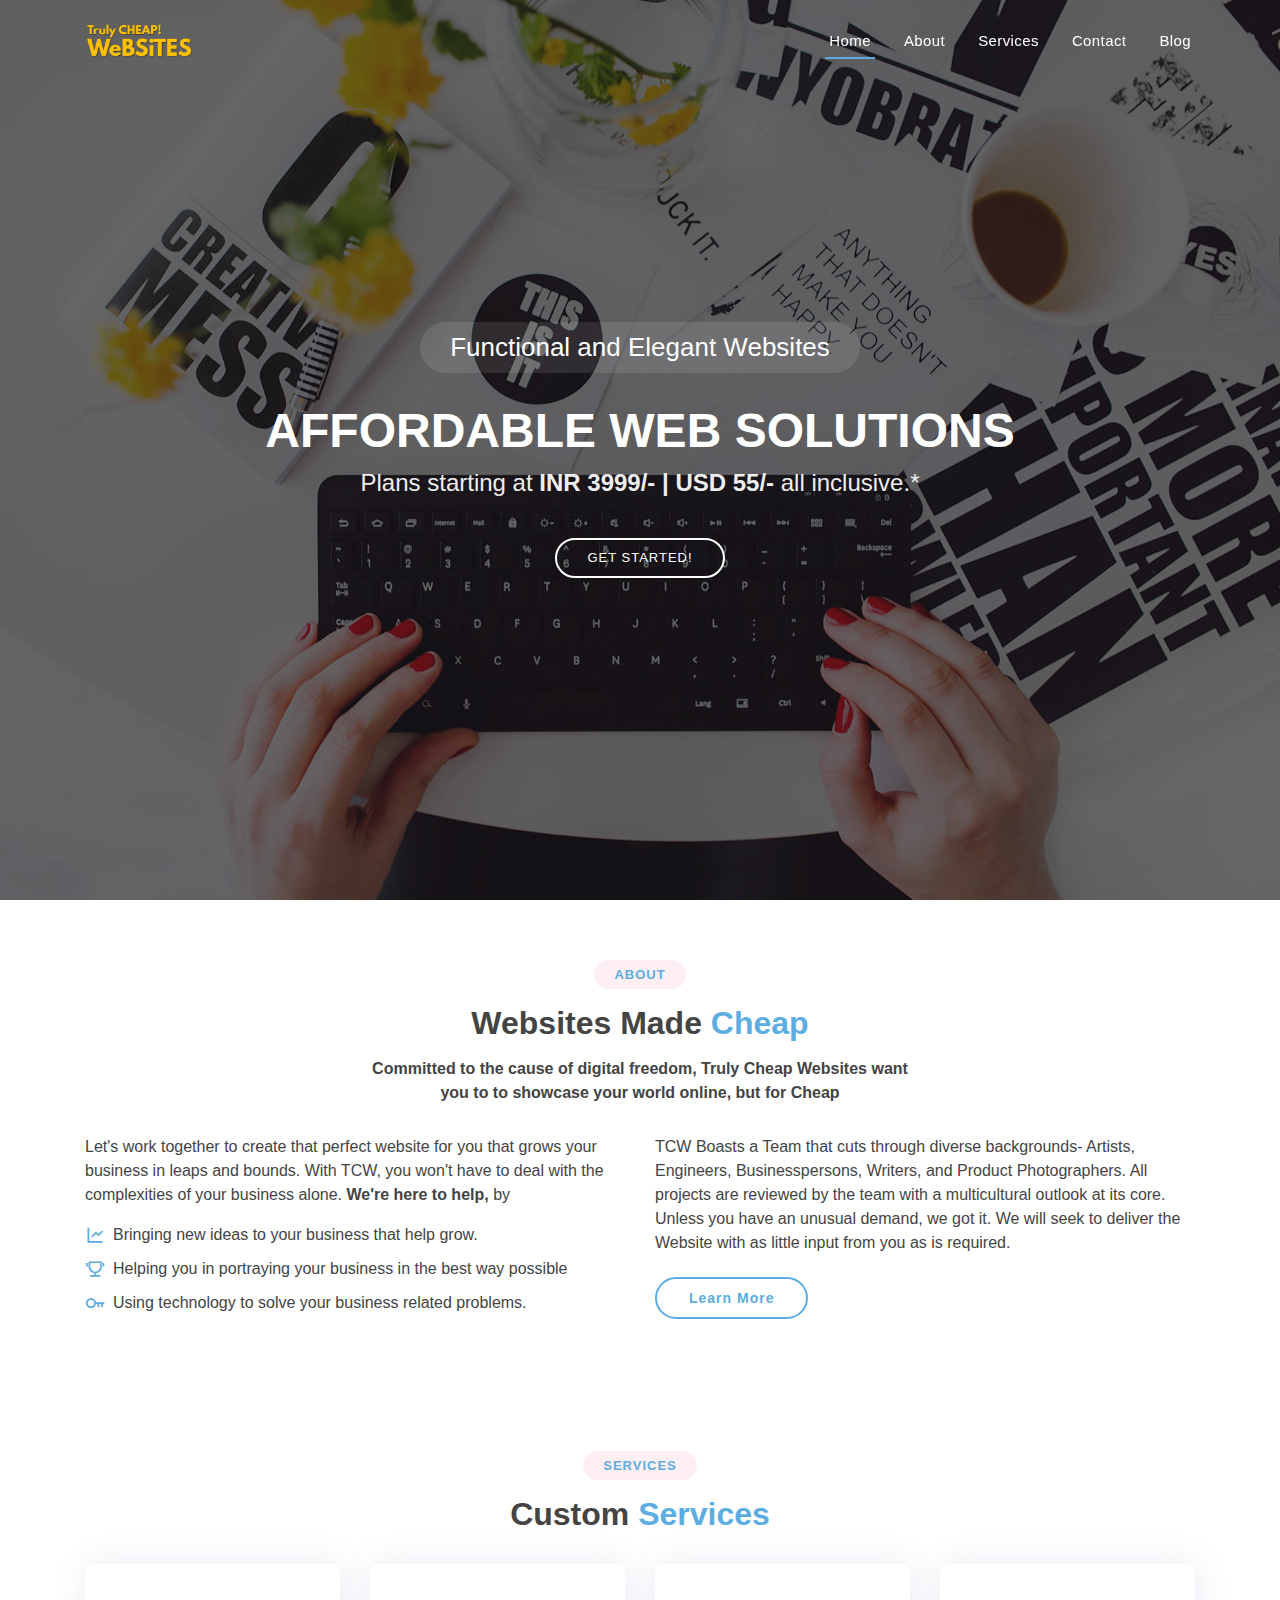
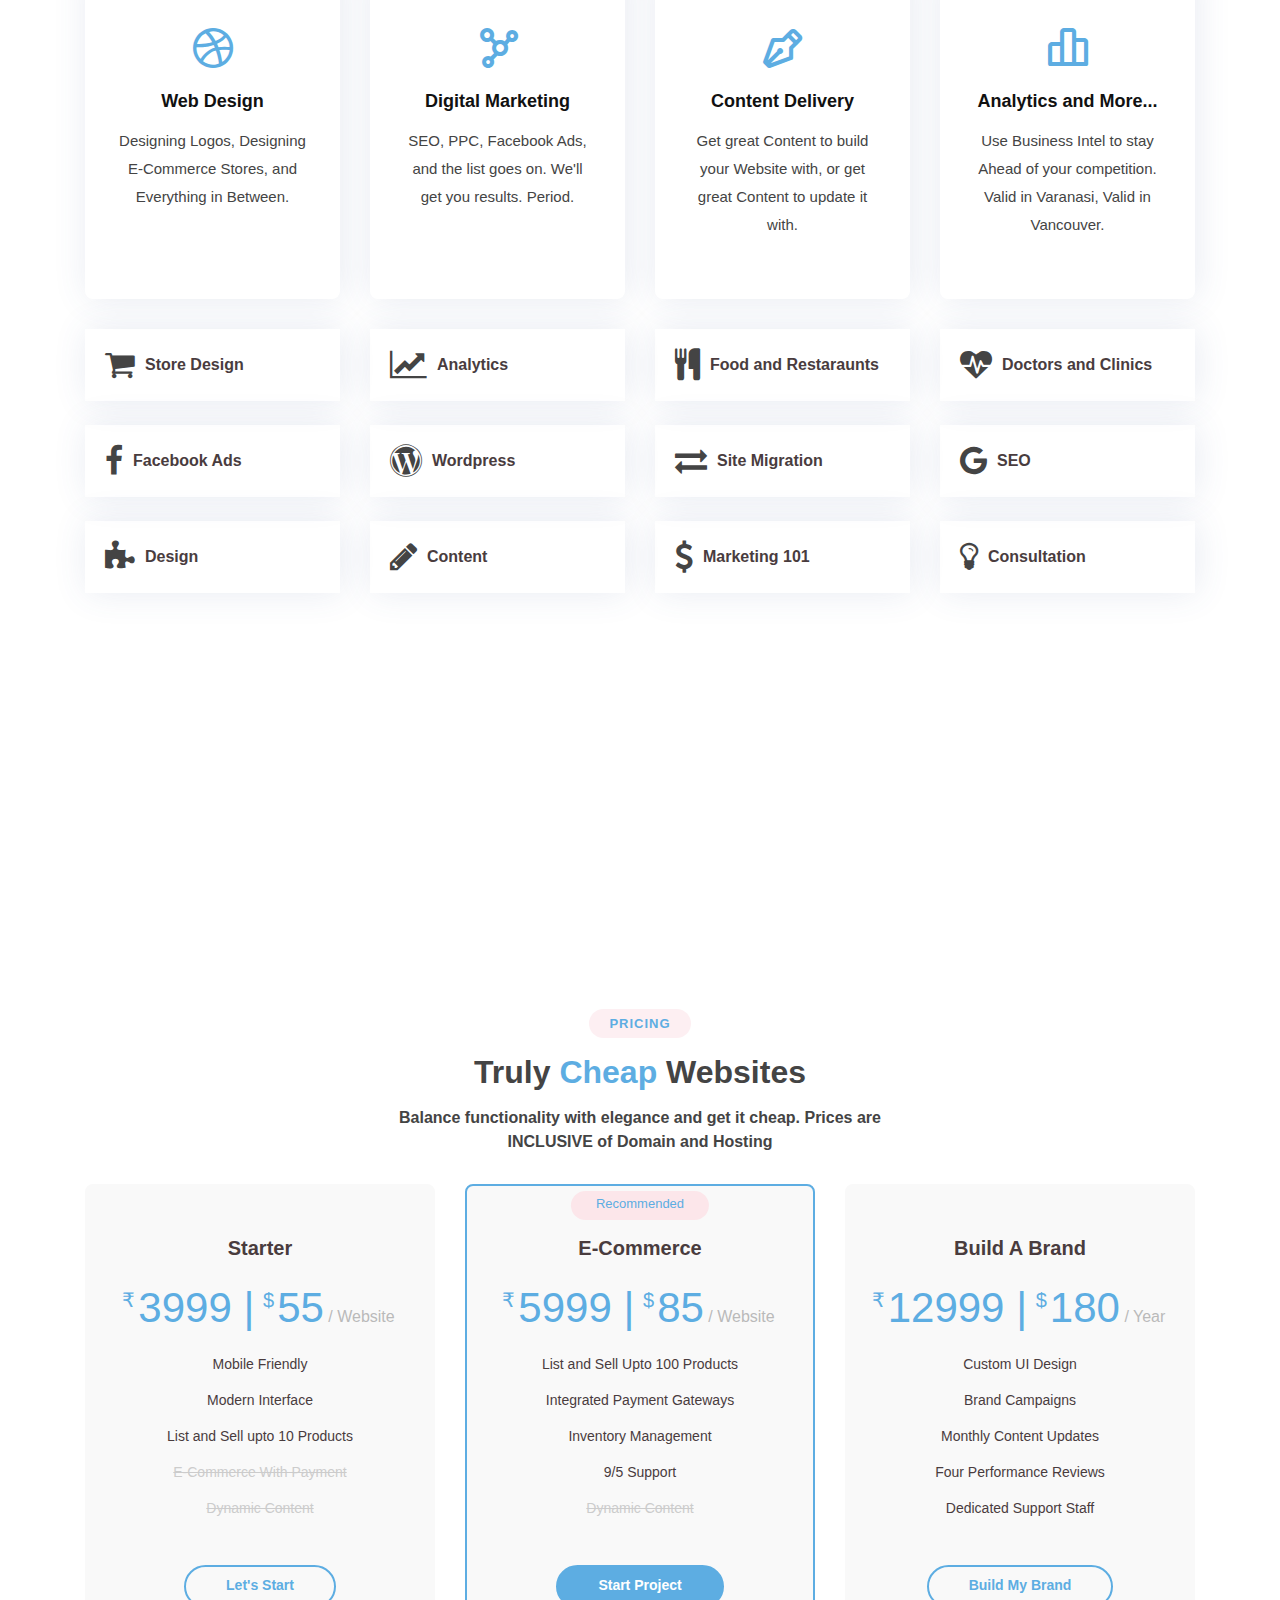
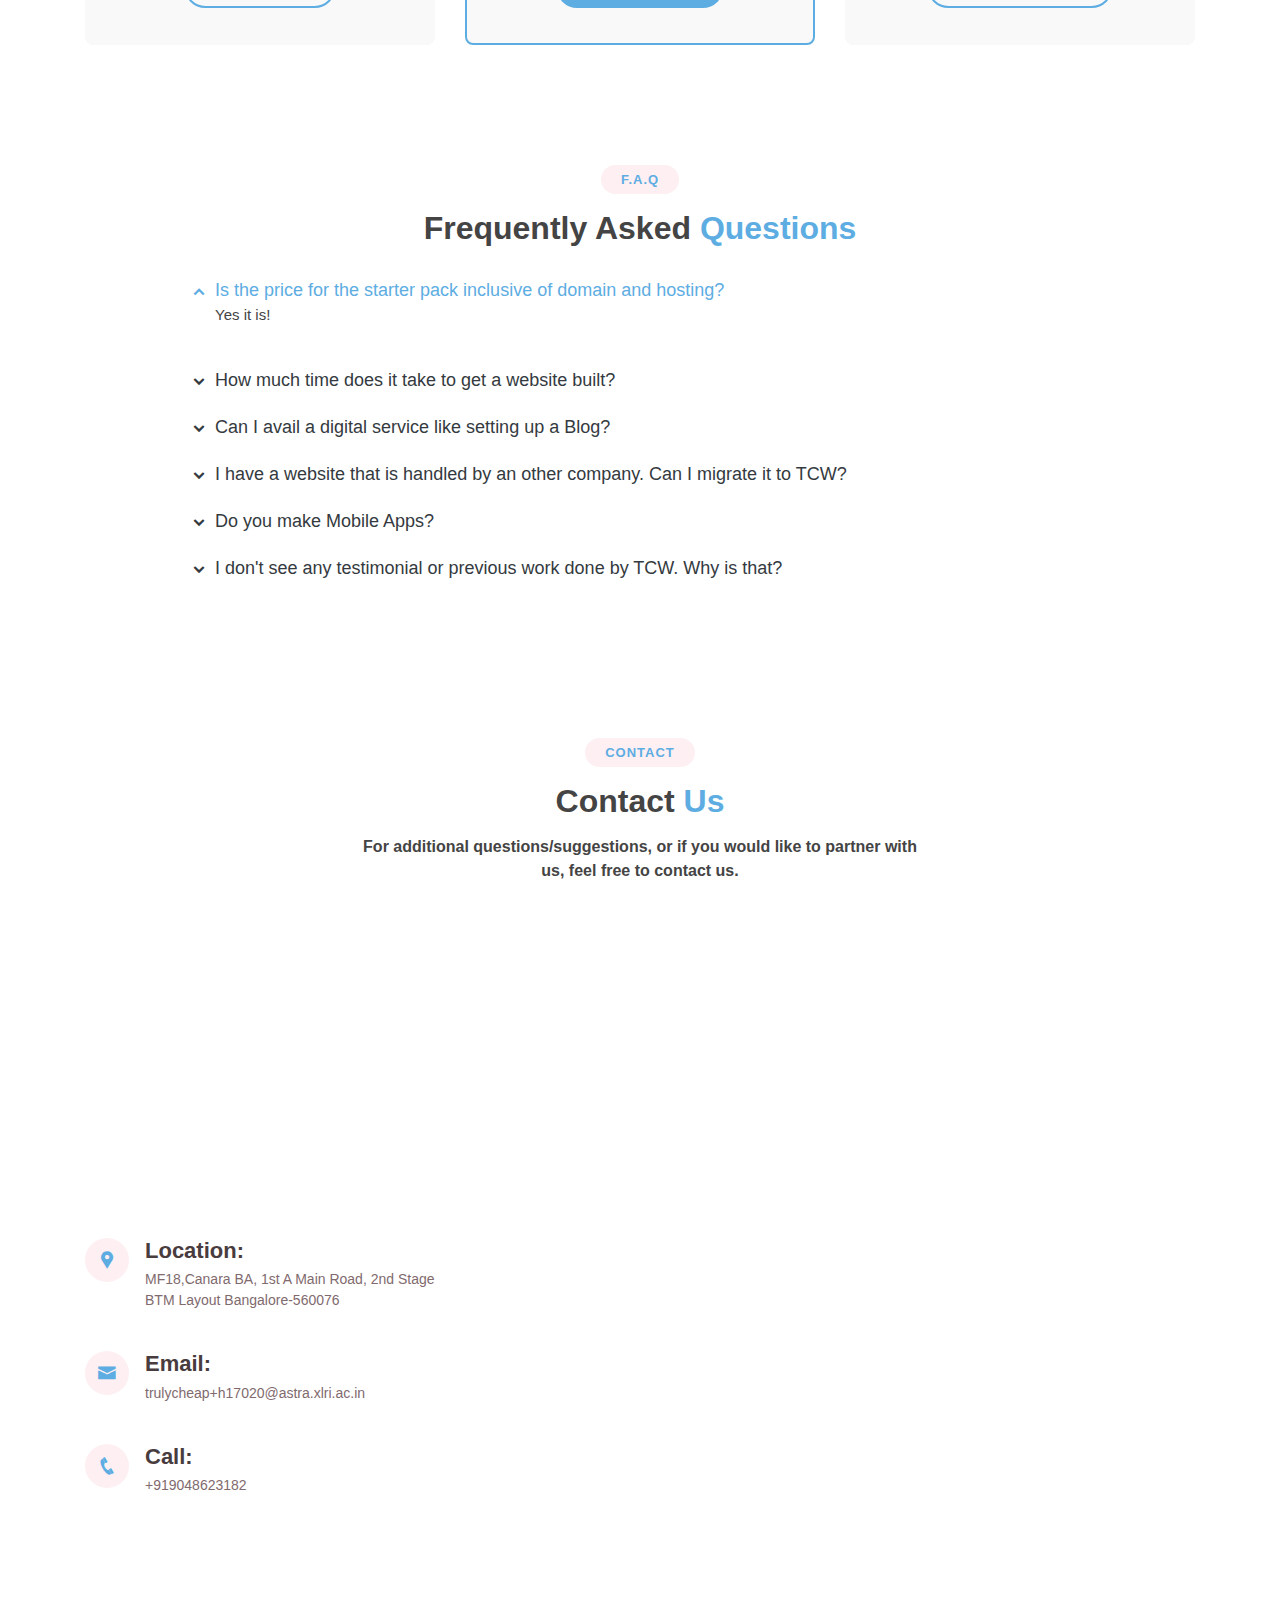
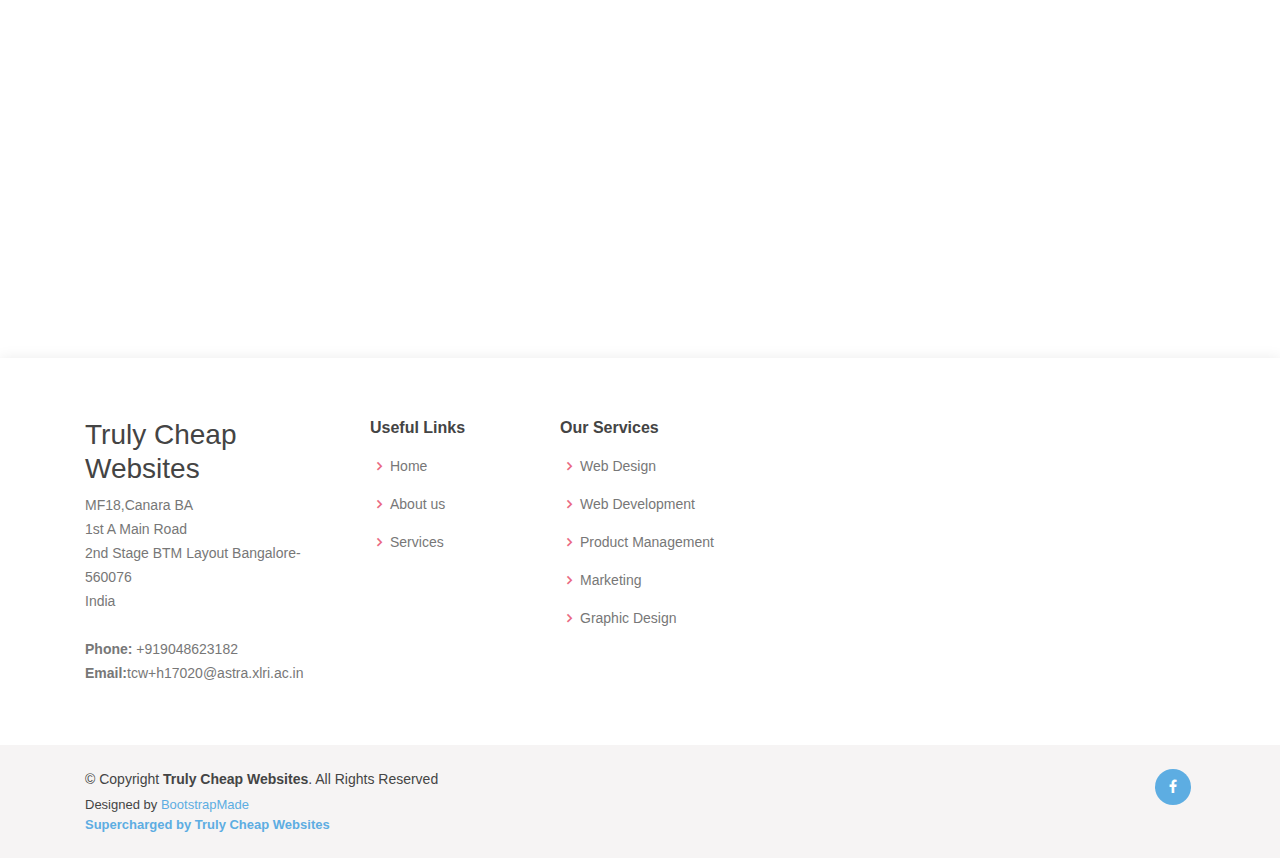
==== commit 46cc67ca: "Update index.html" ====
--- a/index.html
+++ b/index.html
@@ -479,7 +479,7 @@
             <a data-toggle="collapse" class="" href="#faq1">Is the price for the starter pack inclusive of domain and hosting? <i class="icofont-simple-up"></i></a>
             <div id="faq1" class="collapse show" data-parent=".faq-list">
               <p>
-                Yes it is! This is valid until 17th May, 2020.
+                Yes it is!
               </p>
             </div>
           </li>
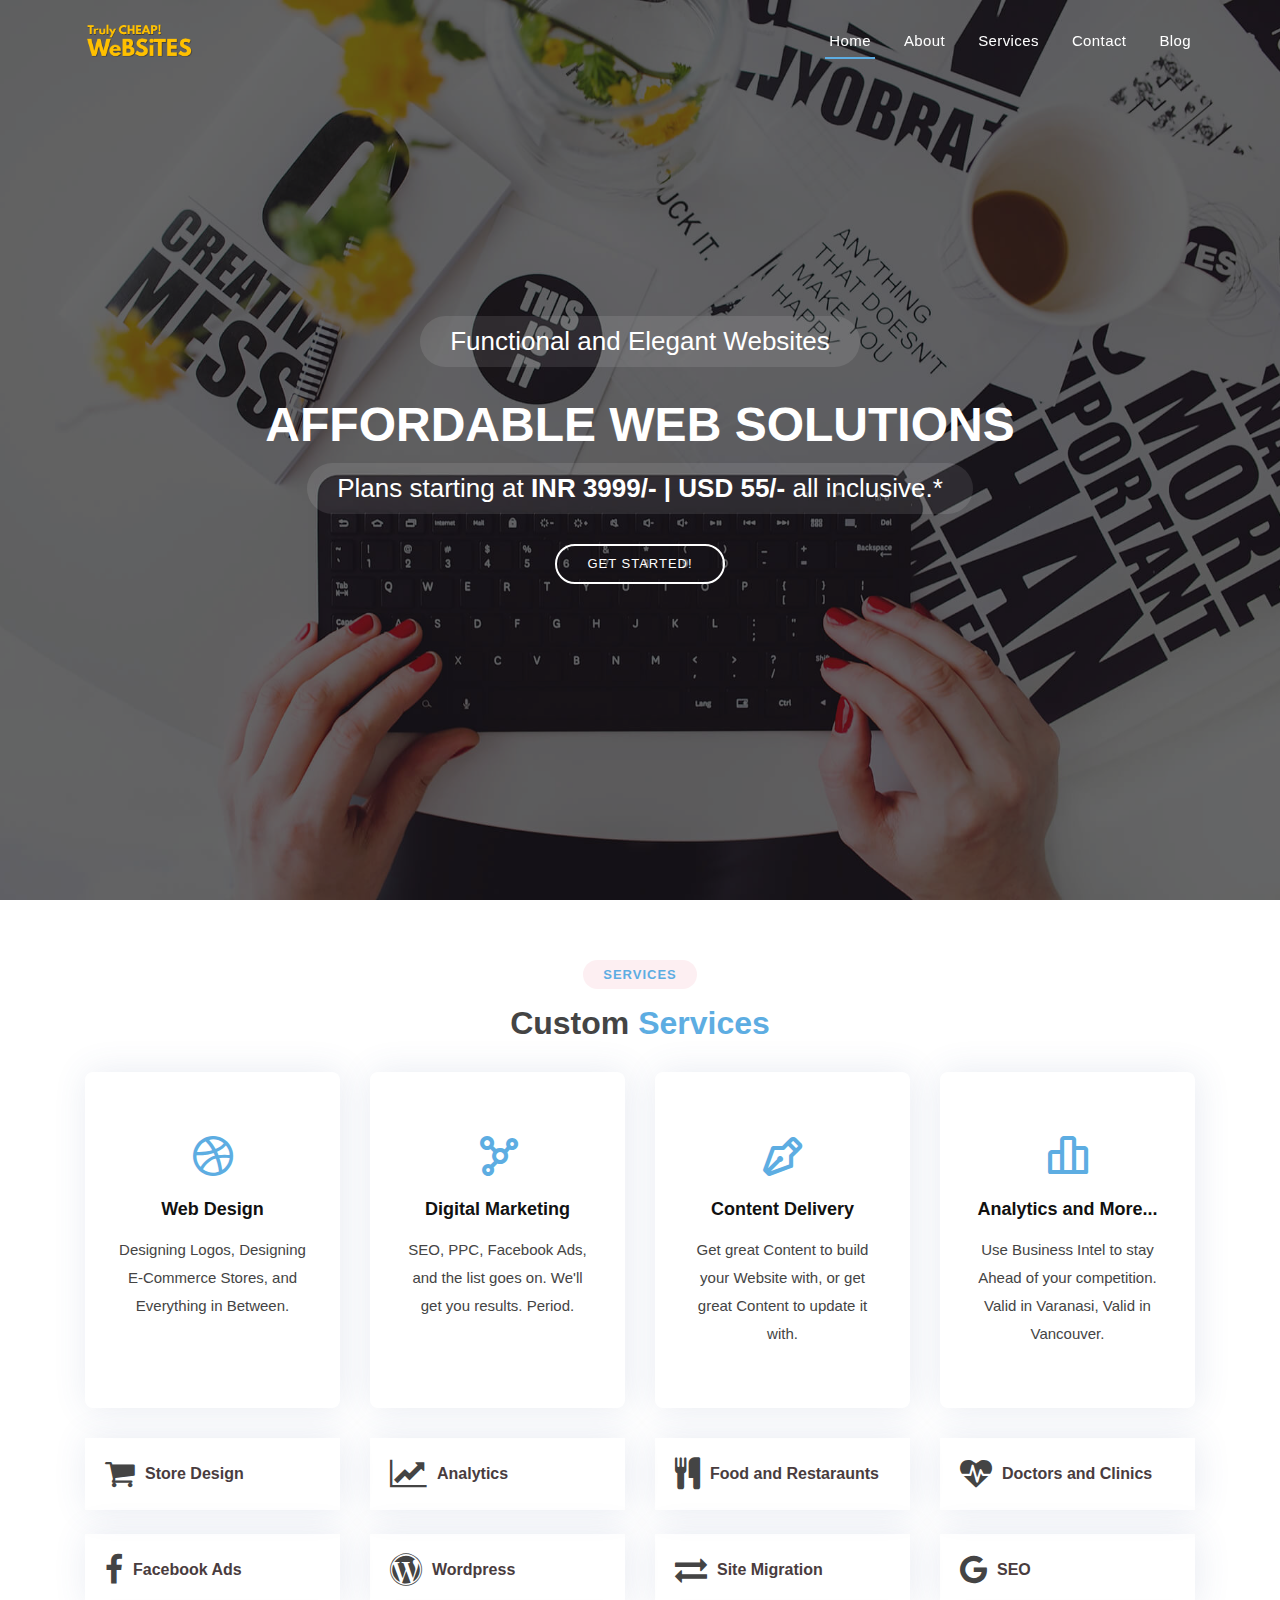
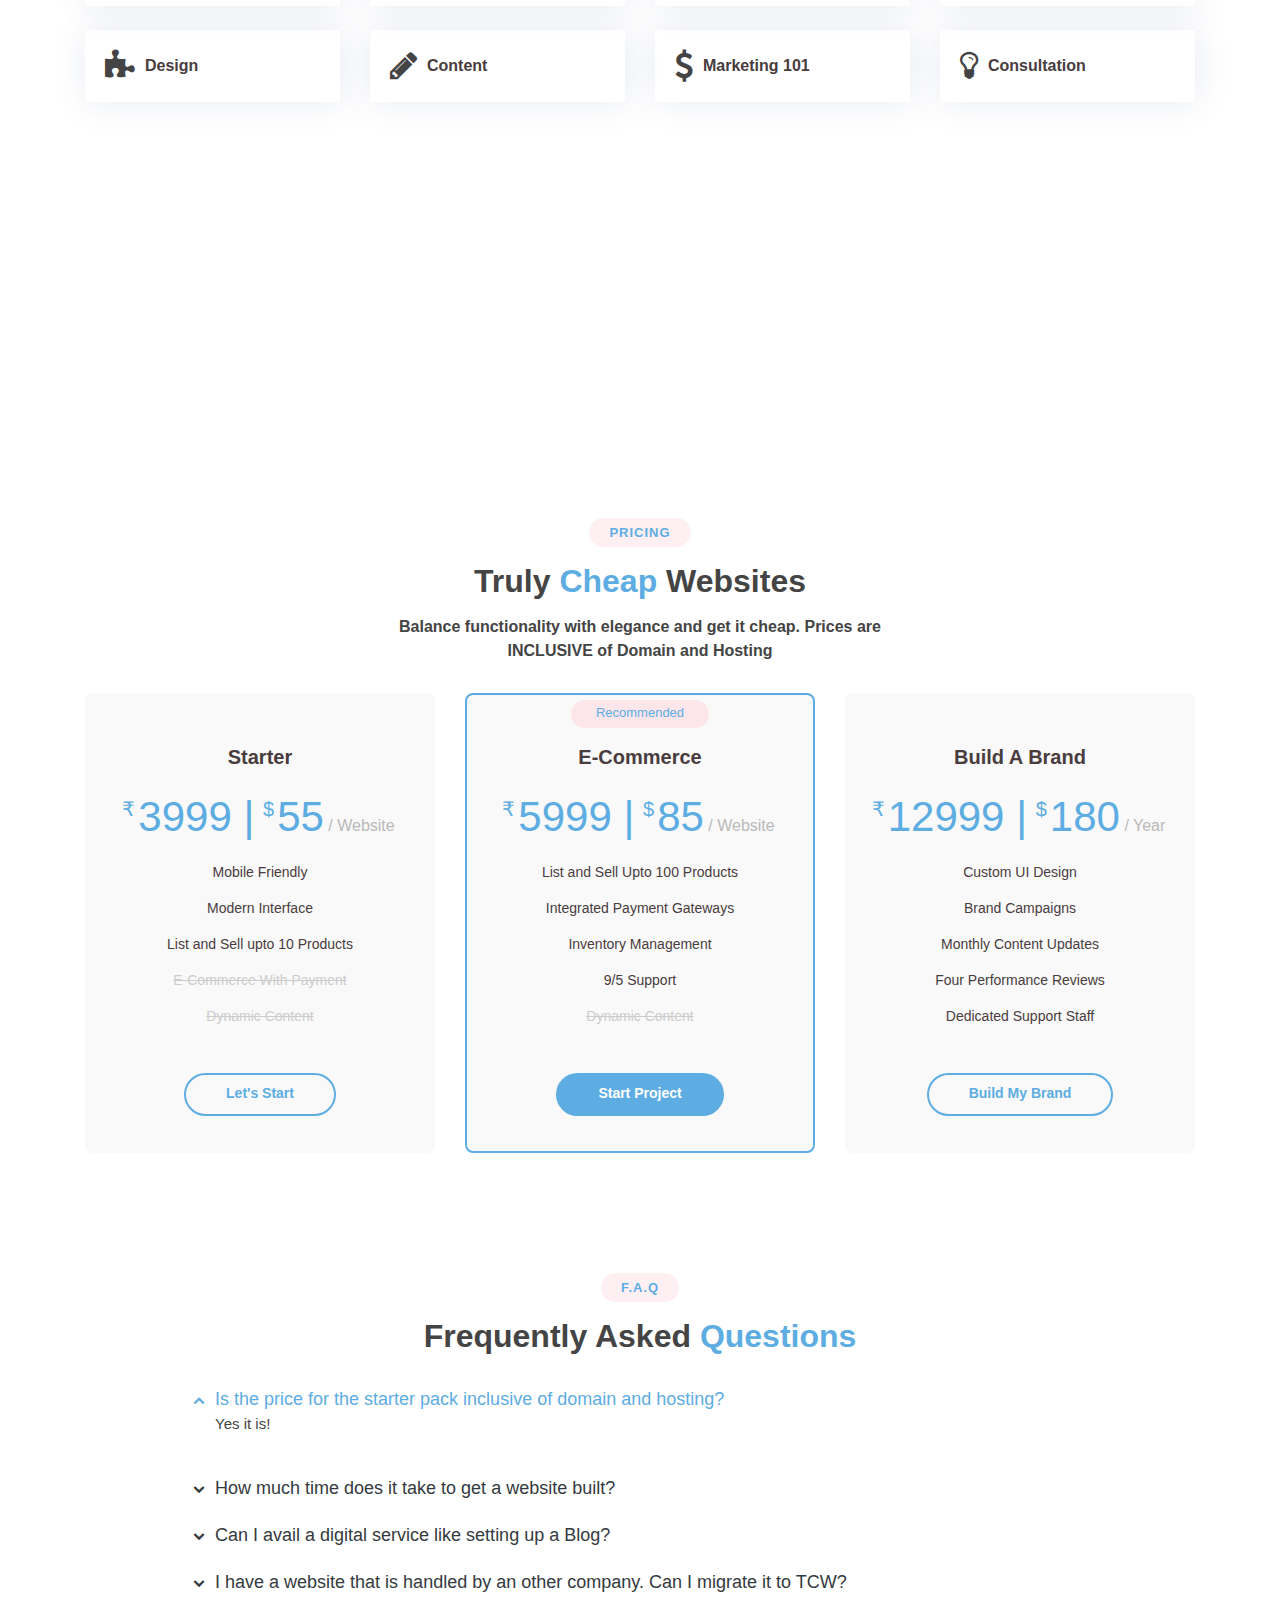
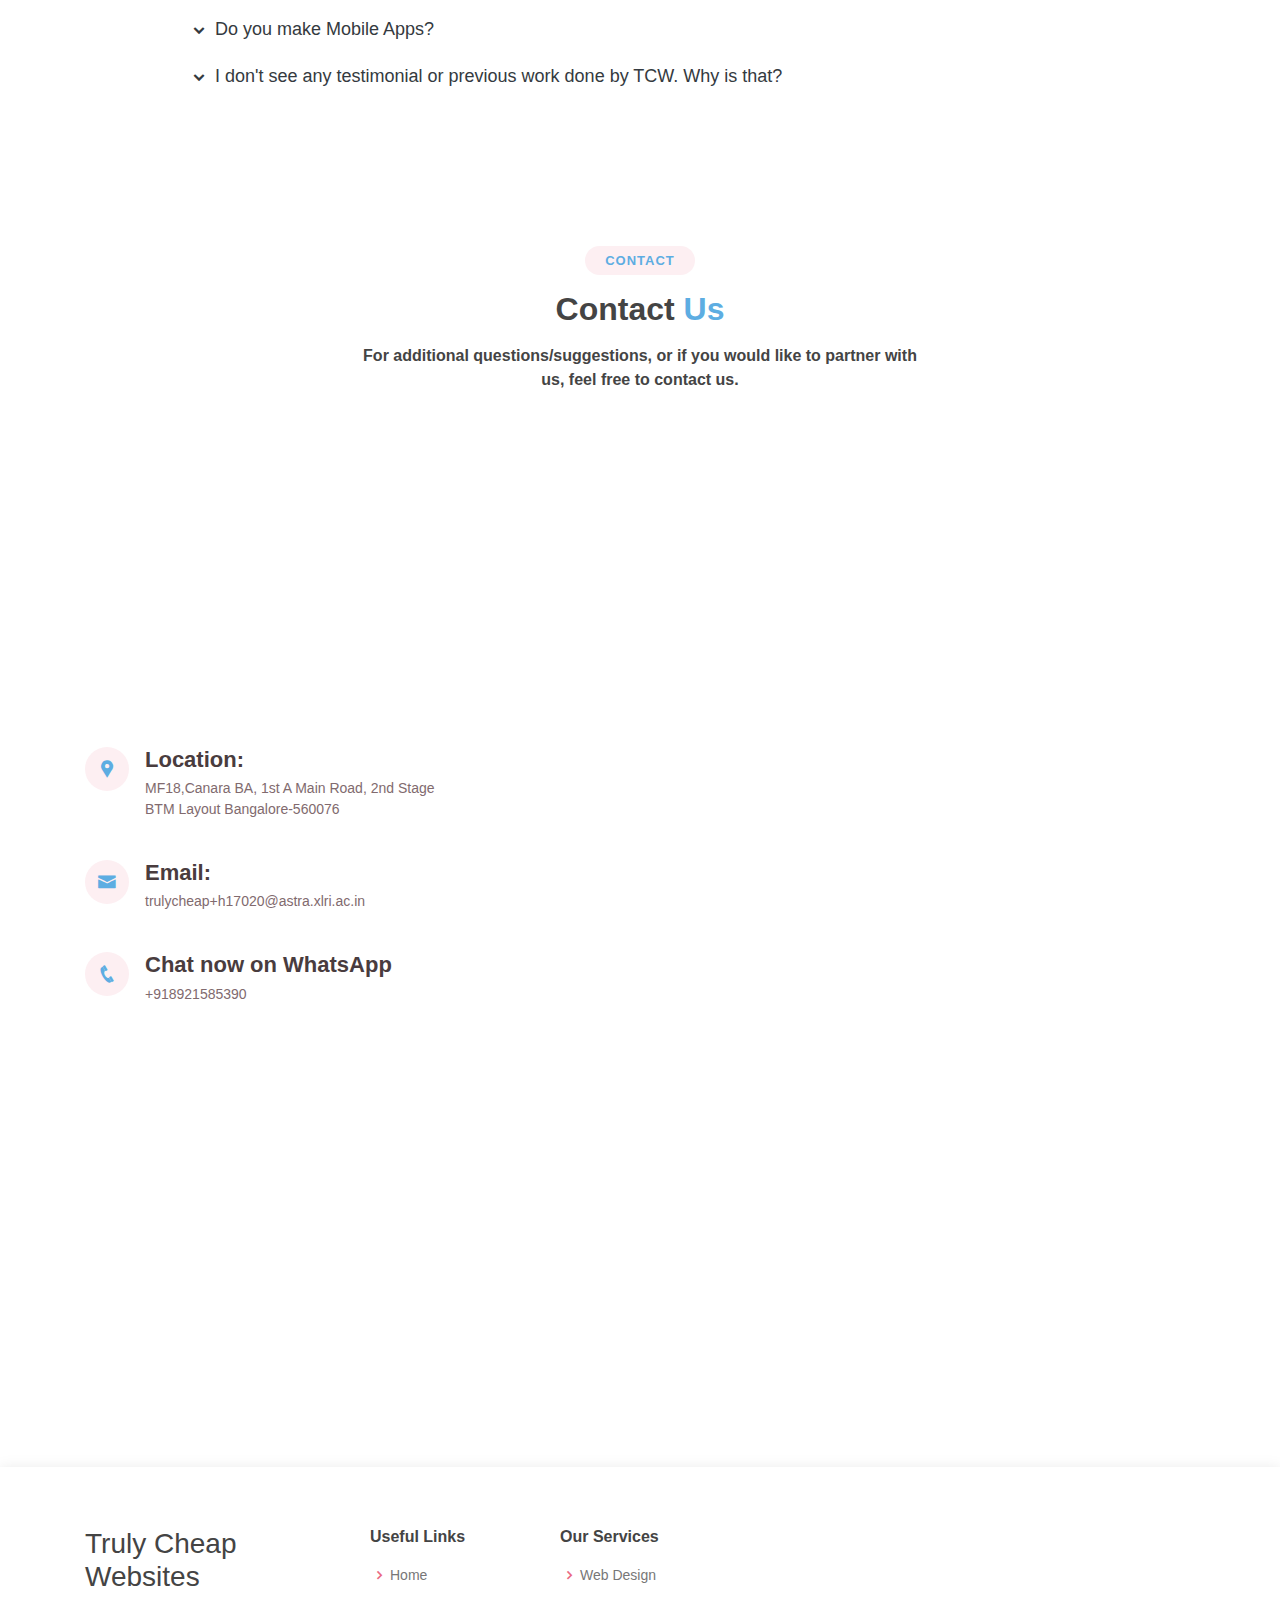
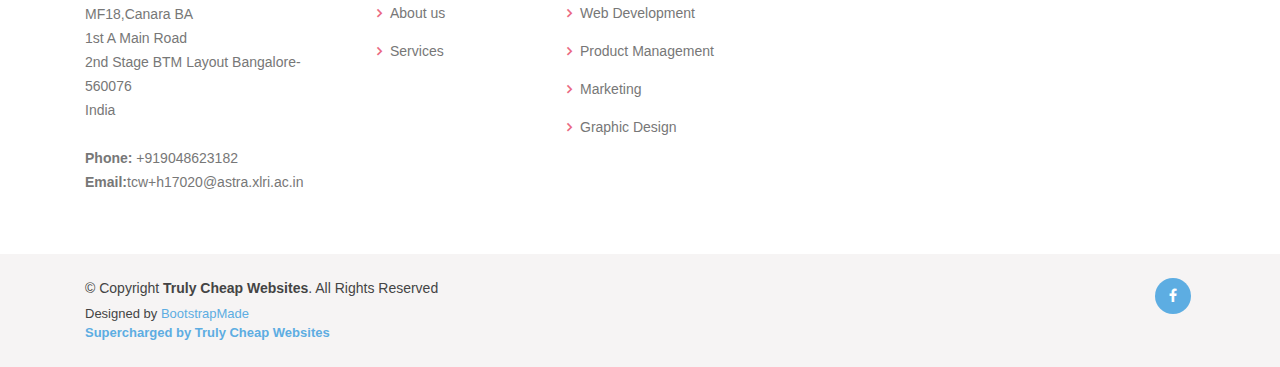
==== commit d89cf15b: "Add files via upload" ====
--- a/index.html
+++ b/index.html
@@ -55,7 +55,7 @@
       <nav class="nav-menu d-none d-lg-block">
         <ul>
           <li class="active"><a href="#">Home</a></li>
-          <li><a href="#about">About</a></li>
+          <li><a href="about.html">About</a></li>
           <li><a href="#services">Services</a></li>
           <li><a href="#contact">Contact</a></li>
           <li><a href="blog.html">Blog</a></li>
@@ -93,7 +93,7 @@
     <div class="hero-container">
       <h3 class="animate__animated animate__fadeInDown ">Functional and Elegant Websites</h3>
       <h1 class="animate__animated animate__fadeIn animate__delay-1s">AFFORDABLE WEB SOLUTIONS</h1>
-      <h2 class="animate__animated animate__fadeIn animate__delay-3s">Plans starting at <strong>INR 3999/- | USD 55/-</strong> all inclusive.*</h2>
+      <h3 class="animate__animated animate__fadeIn animate__delay-3s">Plans starting at <strong>INR 3999/- | USD 55/-</strong> all inclusive.*</h3>
       <div class="animate__animated animate__zoomIn animate__delay-5s">
       <a href="https://docs.google.com/forms/d/e/1FAIpQLScY6G18afIxMVGo-5igLGgPnmzBz0fAkhxxbJUTXrMYIOQ5oQ/viewform?usp=pp_url&entry.702122624=TrulyCheap" class="btn-get-started scrollto">Get Started!</a>
       </div>
@@ -102,36 +102,7 @@
 
   <main id="main">
 
-    <!-- ======= About Section ======= -->
-    <section id="about" class="about">
-      <div class="container">
-
-        <div class="section-title">
-          <h2>About</h2>
-          <h3>Websites Made <span>Cheap</span></h3>
-          <p>Committed to the cause of digital freedom, Truly Cheap Websites want you to to showcase your world online, but for <strong>Cheap</strong></p>
-        </div>
-
-        <div class="row content">
-          <div class="col-lg-6">
-            <p>
-              Let's work together to create that perfect website for you that grows your business in leaps and bounds. With TCW, you won't have to deal with the complexities of your business alone.<STRONG> We're here to help, </STRONG>by</p>
-            <ul>
-              <li><i class="ri-line-chart-line"></i> Bringing new ideas to your business that help grow.</li>
-              <li><i class="ri-trophy-line"></i> Helping you in portraying your business in the best way possible</li>
-              <li><i class="ri-key-line"></i> Using technology to solve your business related problems.</li>
-            </ul>
-          </div>
-          <div class="col-lg-6 pt-4 pt-lg-0">
-            <p>
-              TCW Boasts a Team that cuts through diverse backgrounds- Artists, Engineers, Businesspersons, Writers, and Product Photographers. All projects are reviewed by the team with a multicultural outlook at its core. Unless you have an unusual demand, we got it. We will seek to deliver the Website with as little input from you as is required.  
-            </p>
-            <a href="https://docs.google.com/forms/d/e/1FAIpQLScY6G18afIxMVGo-5igLGgPnmzBz0fAkhxxbJUTXrMYIOQ5oQ/viewform?usp=pp_url&entry.702122624=TrulyCheap" class="btn-learn-more">Learn More</a>
-          </div>
-        </div>
-
-      </div>
-    </section><!-- End About Section -->
+   
 
     <!-- ======= Services Section ======= -->
     <section id="services" class="services">
@@ -268,10 +239,10 @@
       <div class="container">
 
         <div class="text-center">
-          <h3>Get Your Website Built Today</h3>
-          <p> Tell us about your Business and furnish basic information about your working style and USP
-          <p><Strong>Get the FULL WEBSITE Built in <48 hours</Strong></p>
-          <a class="cta-btn" href="https://forms.gle/MbNCtjHj4RHtH8KM9">Sounds Great!</a>
+          <h3>Get Your Website Set Up Today</h3>
+          <p>Hosting+Custom Domain+WordPress Installation</p>
+          <p><Strong>Get the bundle and start building yourself!</Strong></p>
+          <a class="cta-btn" href="https://www.google.com/url?q=https%3A%2F%2Fwa.me%2F918921585390%3Ftext%3DI%27m%2520interested%2520in%2520setting%2520up%2520my%2520Website!&sa=D&sntz=1&usg=AFQjCNFtwUFoDJn9bIqHA-c6PSY4GsGXEA">Get it for ₹1500!</a>
         </div>
 
       </div>
@@ -534,94 +505,7 @@
       </div>
     </section><!-- End F.A.Q Section -->
 
-    <!-- ======= Team Section ======= 
-    <section id="team" class="team">
-      <div class="container">
-
-        <div class="section-title">
-          <h2>Team</h2>
-          <h3>One Strong <span>Team</span></h3>
-          <p>Experienced and Hardworking, also Brilliant and Creative.</p>
-        </div>
-
-        <div class="row">
-
-          <div class="col-lg-3 col-md-6 d-flex align-items-stretch">
-            <div class="member">
-              <div class="member-img">
-                <img src="assets/img/team/team-1.jpg" class="img-fluid" alt="">
-                <div class="social">
-                  <a href=""><i class="icofont-twitter"></i></a>
-                  <a href=""><i class="icofont-facebook"></i></a>
-                  <a href=""><i class="icofont-instagram"></i></a>
-                  <a href=""><i class="icofont-linkedin"></i></a>
-                </div>
-              </div>
-              <div class="member-info">
-                <h4>Gopikrishnan G</h4>
-                <span>Owner</span>
-              </div>
-            </div>
-          </div>
-
-          <div class="col-lg-3 col-md-6 d-flex align-items-stretch">
-            <div class="member">
-              <div class="member-img">
-                <img src="assets/img/team/team-2.jpg" class="img-fluid" alt="">
-                <div class="social">
-                  <a href=""><i class="icofont-twitter"></i></a>
-                  <a href=""><i class="icofont-facebook"></i></a>
-                  <a href=""><i class="icofont-instagram"></i></a>
-                  <a href=""><i class="icofont-linkedin"></i></a>
-                </div>
-              </div>
-              <div class="member-info">
-                <h4>Bijith B</h4>
-                <span>Web Developer</span>
-              </div>
-            </div>
-          </div>
-
-          <div class="col-lg-3 col-md-6 d-flex align-items-stretch">
-            <div class="member">
-              <div class="member-img">
-                <img src="assets/img/team/team-3.jpg" class="img-fluid" alt="">
-                <div class="social">
-                  <a href=""><i class="icofont-twitter"></i></a>
-                  <a href=""><i class="icofont-facebook"></i></a>
-                  <a href=""><i class="icofont-instagram"></i></a>
-                  <a href=""><i class="icofont-linkedin"></i></a>
-                </div>
-              </div>
-              <div class="member-info">
-                <h4>Akshay Singh</h4>
-                <span>Consultant, Automotive Sector</span>
-              </div>
-            </div>
-          </div>
-
-          <div class="col-lg-3 col-md-6 d-flex align-items-stretch">
-            <div class="member">
-              <div class="member-img">
-                <img src="assets/img/team/team-4.jpg" class="img-fluid" alt="">
-                <div class="social">
-                  <a href=""><i class="icofont-twitter"></i></a>
-                  <a href=""><i class="icofont-facebook"></i></a>
-                  <a href=""><i class="icofont-instagram"></i></a>
-                  <a href=""><i class="icofont-linkedin"></i></a>
-                </div>
-              </div>
-              <div class="member-info">
-                <h4>Peeyusha Prabhakar</h4>
-                <span>Design Artist</span>
-              </div>
-            </div>
-          </div>
-
-        </div>
-
-      </div>
-    </section><!-- End Team Section -->
+   
 
     <!-- ======= Contact Section ======= -->
     <section id="contact" class="contact">
@@ -655,8 +539,8 @@
 
               <div class="phone">
                 <i class="icofont-phone"></i>
-                <h4>Call:</h4>
-                <p>+919048623182</p>
+                <h4>Chat now on WhatsApp</h4>
+                <p>+918921585390</p>
               </div>
 
             </div>
@@ -729,7 +613,7 @@
             <h4>Useful Links</h4>
             <ul>
               <li><i class="bx bx-chevron-right"></i> <a href="index.html">Home</a></li>
-              <li><i class="bx bx-chevron-right"></i> <a href="#about">About us</a></li>
+              <li><i class="bx bx-chevron-right"></i> <a href="about.html">About us</a></li>
               <li><i class="bx bx-chevron-right"></i> <a href="#services">Services</a></li>
               <!--<li><i class="bx bx-chevron-right"></i> <a href="#">Terms of service</a></li>
               <li><i class="bx bx-chevron-right"></i> <a href="#">Privacy policy</a></li>-->
@@ -797,6 +681,21 @@
   <!-- Template Main JS File -->
   <script src="assets/js/main.js"></script>
 
+<script type="text/javascript">
+(function(w,d){
+  function r(){
+        var s=document.createElement('script');s.async=1;s.type='text/javascript';s.src='https://chatflow.io/static/1.2/chatflow.php';(d.body||d.head).appendChild(s);
+        s.onload = function () {
+                var options = {"channels":{"whatsapp":"918921585390"},"agentname":"Gopi","color":"#f7c003","position":"left","ctaText":"Want us to set up a website for you for Rs 1500?","headerText":"No hidden charges!"}
+                cffunc = new chatflow();
+                cffunc.loadcf('init', options);
+        };
+  }
+  if(w.attachEvent){w.attachEvent('onload',r)}else{w.addEventListener('load',r,false)}
+})(window, document);
+</script>
+
+
 </body>
 
 </html>
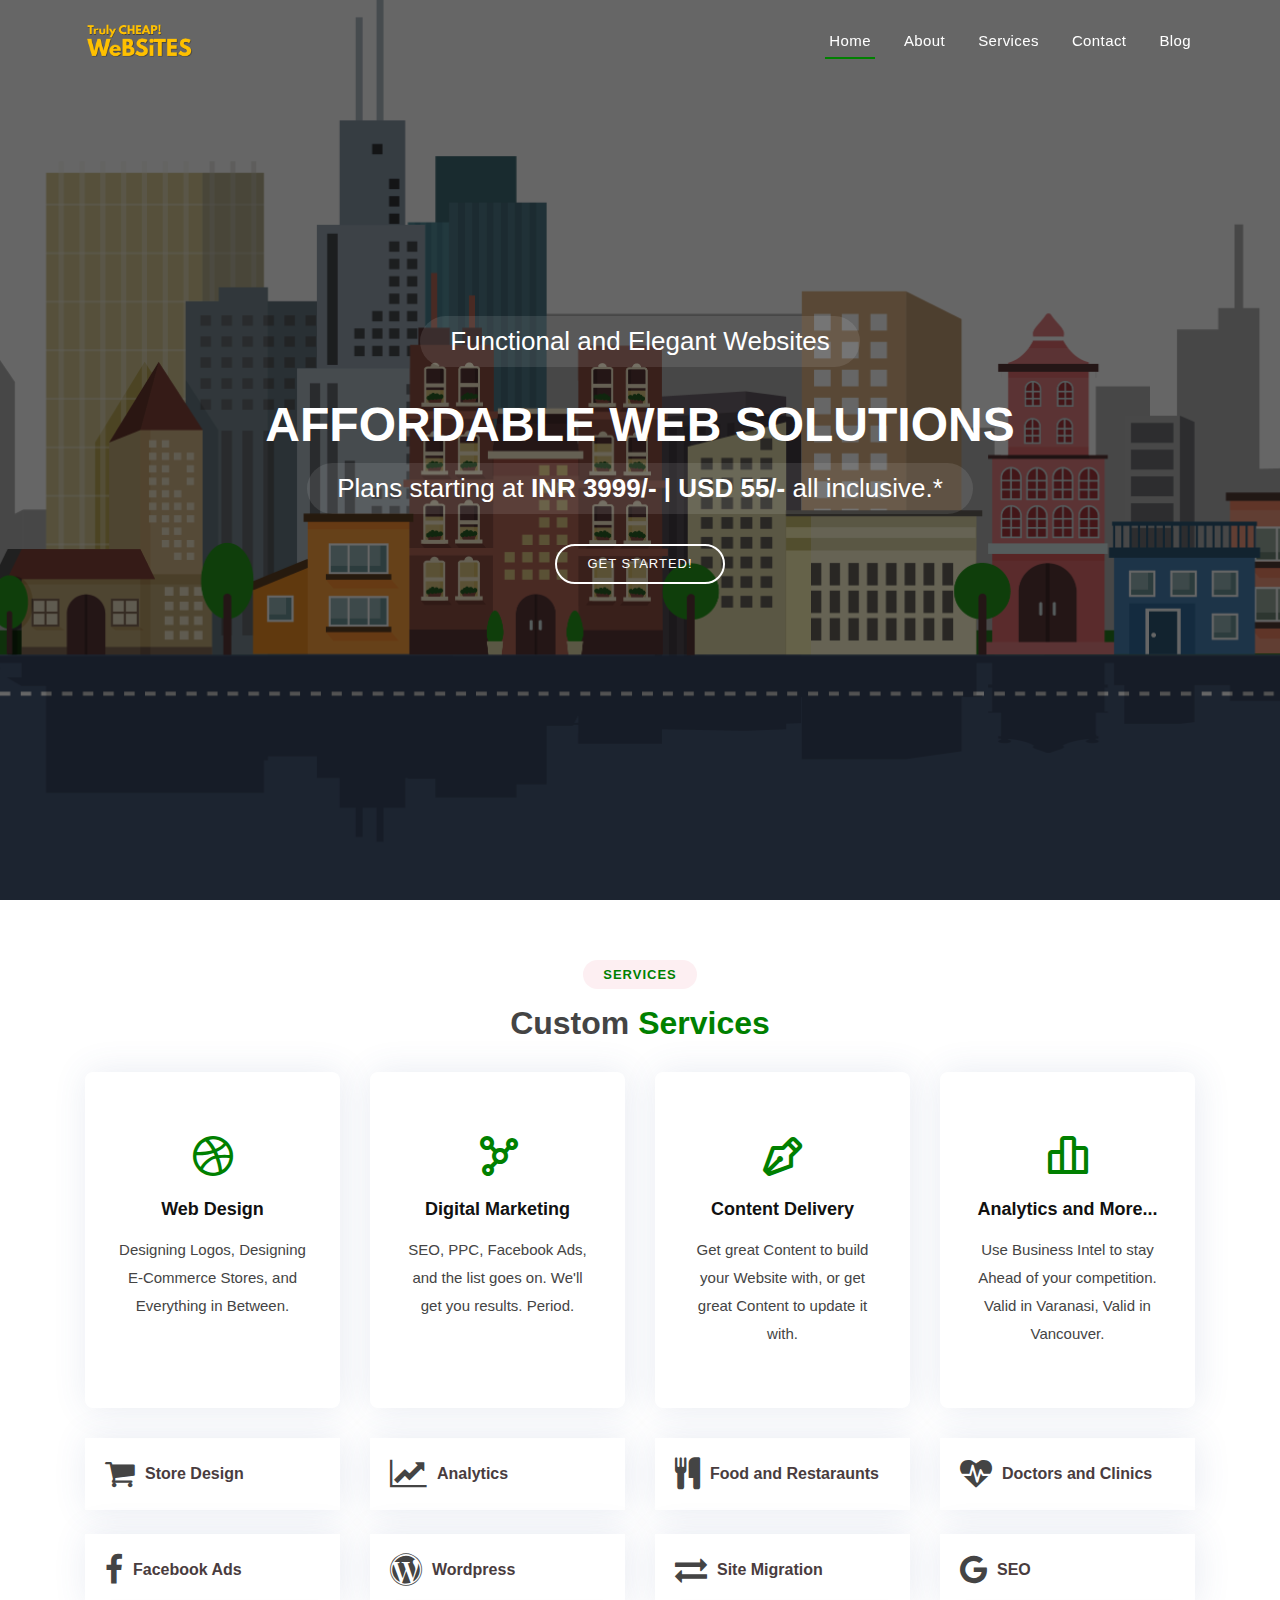
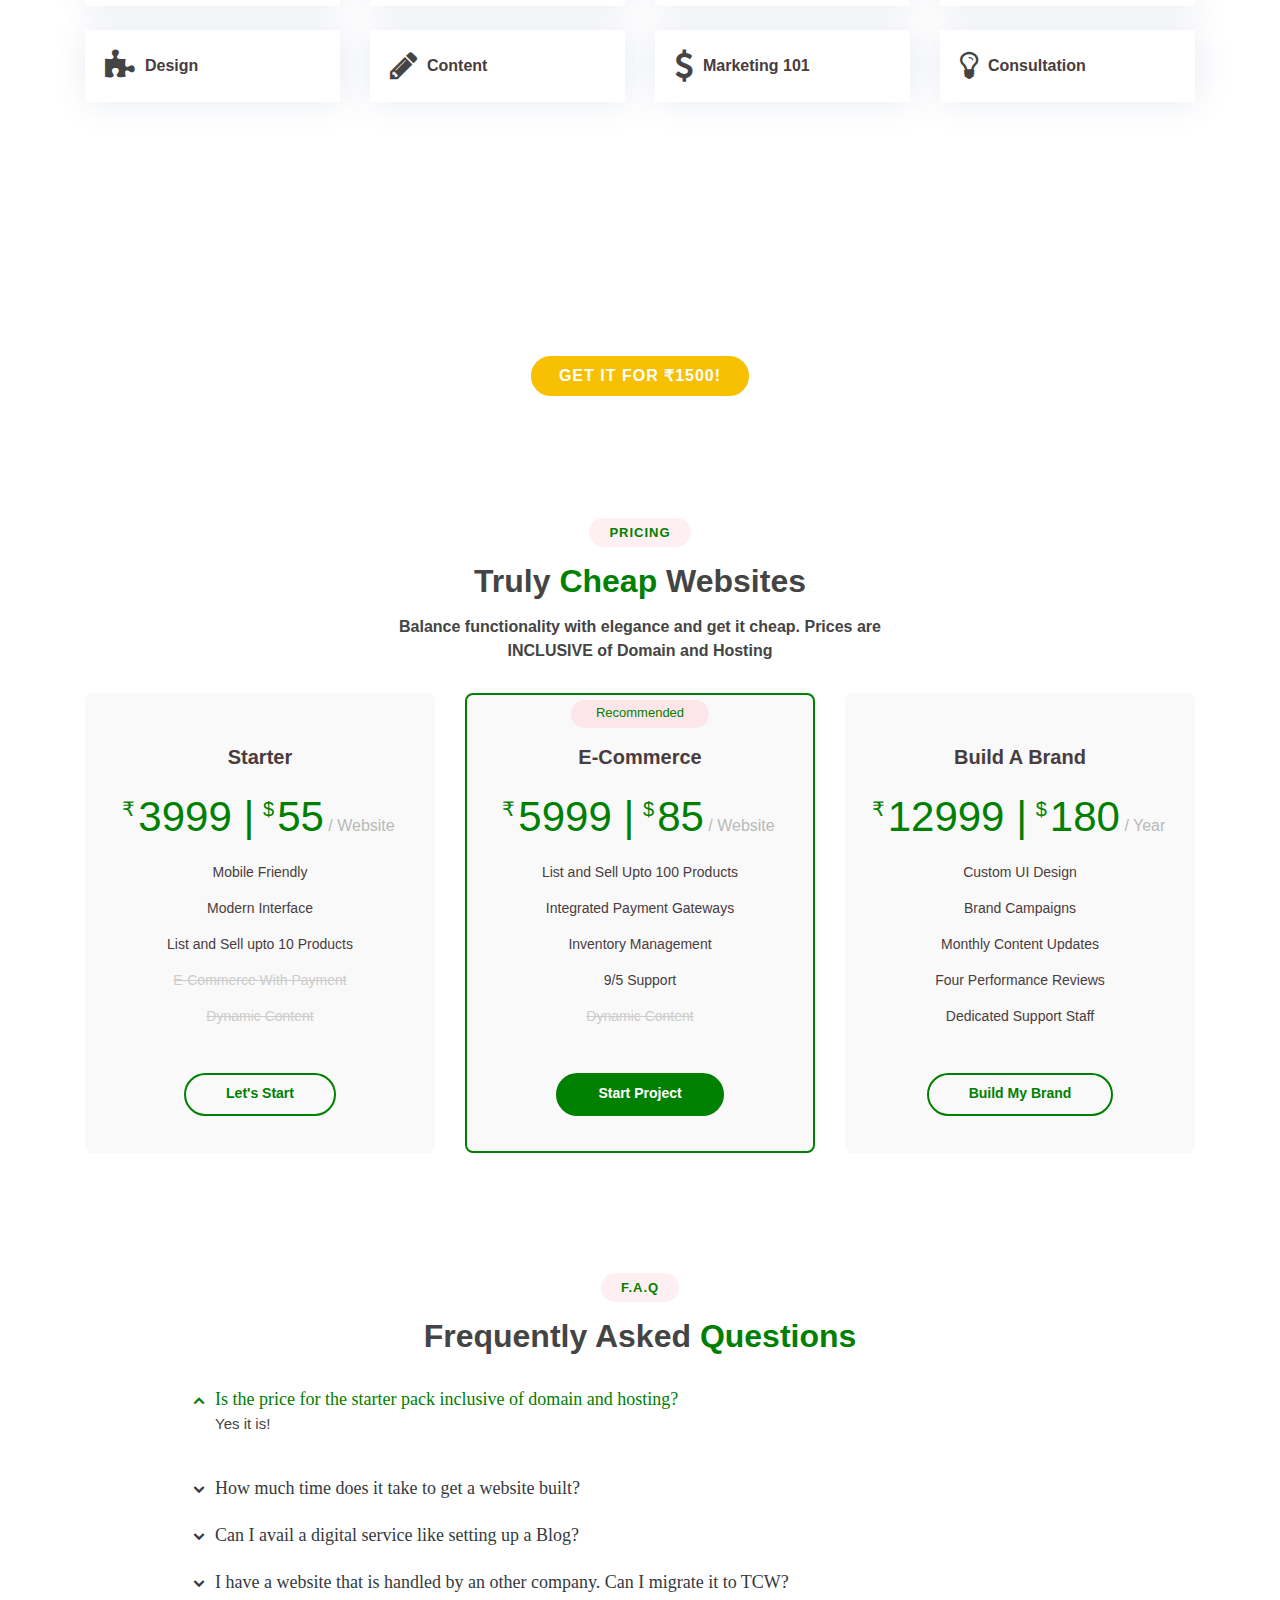
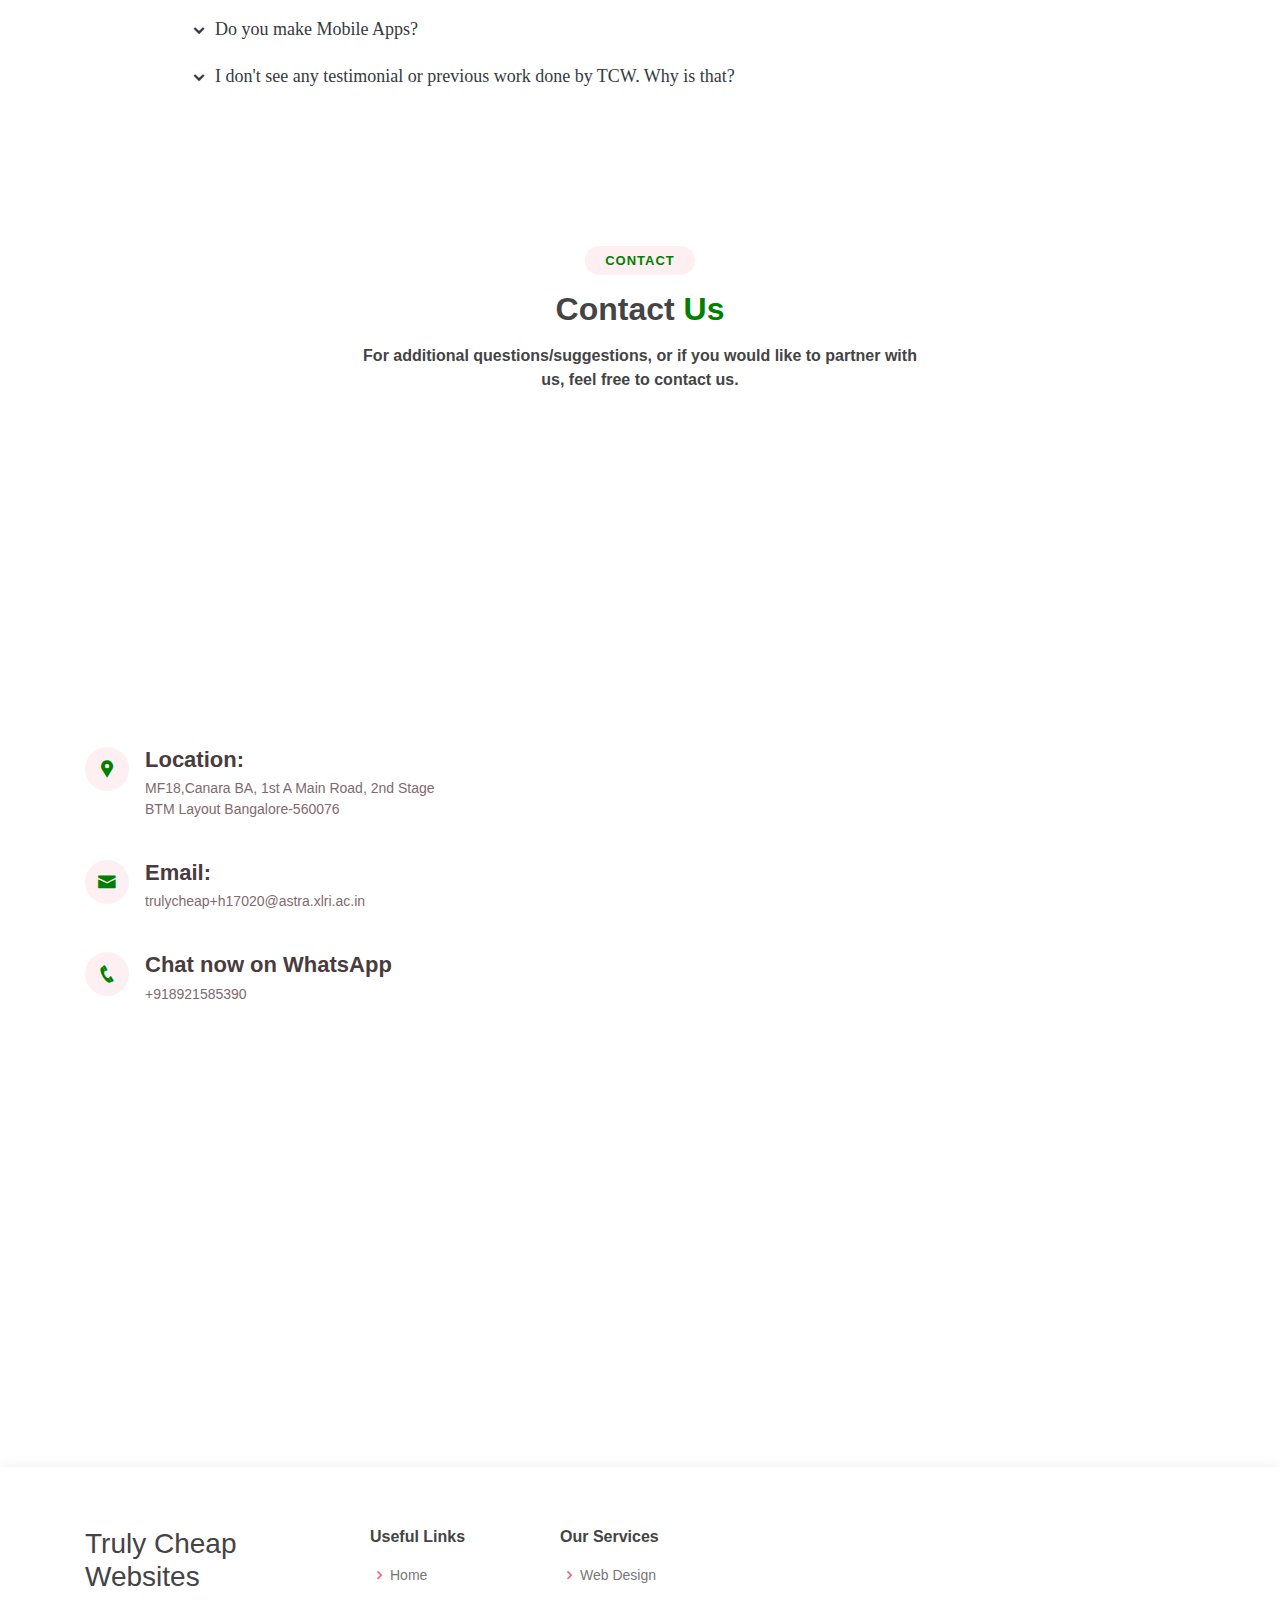
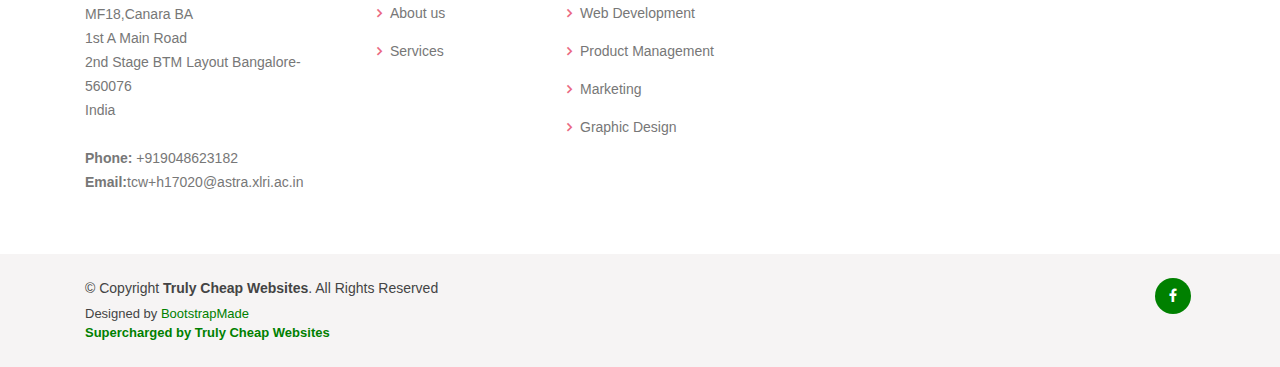
==== commit fb4d1128: "Update index.html" ====
--- a/index.html
+++ b/index.html
@@ -686,7 +686,7 @@
   function r(){
         var s=document.createElement('script');s.async=1;s.type='text/javascript';s.src='https://chatflow.io/static/1.2/chatflow.php';(d.body||d.head).appendChild(s);
         s.onload = function () {
-                var options = {"channels":{"whatsapp":"918921585390"},"agentname":"Gopi","color":"#f7c003","position":"left","ctaText":"Want us to set up a website for you for Rs 1500?","headerText":"No hidden charges!"}
+                var options = {"channels":{"whatsapp":"918943683132"},"agentname":"Kambo","color":"#f7c003","position":"left","ctaText":"Or just set up a website that you can edit for Rs 1500?","headerText":"No hidden charges!"}
                 cffunc = new chatflow();
                 cffunc.loadcf('init', options);
         };
--- a/assets/css/style.css
+++ b/assets/css/style.css
@@ -1,20 +1,21 @@
-/**
-* Template Name: Tempo - v2.0.0
-* Template URL: https://bootstrapmade.com/tempo-free-onepage-bootstrap-theme/
-* Author: BootstrapMade.com
-* License: https://bootstrapmade.com/license/
-*/
-
-/*--------------------------------------------------------------
-# General
+/**
+* Template Name: Tempo - v2.0.0
+* Template URL: https://bootstrapmade.com/tempo-free-onepage-bootstrap-theme/
+* Author: BootstrapMade.com
+* License: https://bootstrapmade.com/license/
+*/
+
+/*--------------------------------------------------------------
+# General
 --------------------------------------------------------------*/
 body {
   font-family: "Open Sans", sans-serif;
   color: #444444;
+  background: white;
 }
 
 a {
-  color: #5DADE2 ;
+  color: green ;
 }
 
 a:hover {
@@ -26,8 +27,8 @@
   font-family: "Nunito", sans-serif;
 }
 
-/*--------------------------------------------------------------
-# Back to top button
+/*--------------------------------------------------------------
+# Back to top button
 --------------------------------------------------------------*/
 .back-to-top {
   position: fixed;
@@ -46,7 +47,7 @@
   width: 40px;
   height: 40px;
   border-radius: 50px;
-  background: #5DADE2 ;
+  background: green ;
   color: #fff;
   transition: all 0.4s;
 }
@@ -55,8 +56,8 @@
   bottom: 19px;
 }
 
-/*--------------------------------------------------------------
-# Header
+/*--------------------------------------------------------------
+# Header
 --------------------------------------------------------------*/
 #header {
   transition: all 0.5s;
@@ -98,8 +99,8 @@
   }
 }
 
-/*--------------------------------------------------------------
-# Navigation Menu
+/*--------------------------------------------------------------
+# Navigation Menu
 --------------------------------------------------------------*/
 /* Desktop Navigation */
 .nav-menu ul {
@@ -136,7 +137,7 @@
   height: 2px;
   bottom: -6px;
   left: 0;
-  background-color: #5DADE2 ;
+  background-color: green ;
   visibility: hidden;
   transform: scaleX(0);
   transition: all 0.3s ease-in-out 0s;
@@ -180,7 +181,7 @@
 }
 
 .nav-menu .drop-down ul a:hover, .nav-menu .drop-down ul .active > a, .nav-menu .drop-down ul li:hover > a {
-  color: #5DADE2 ;
+  color: green ;
 }
 
 .nav-menu .drop-down > a:after {
@@ -244,7 +245,7 @@
 }
 
 .mobile-nav-toggle i {
-  color: #5DADE2 ;
+  color: green ;
 }
 
 .mobile-nav {
@@ -279,7 +280,7 @@
 }
 
 .mobile-nav a:hover, .mobile-nav .active > a, .mobile-nav li:hover > a {
-  color: #5DADE2 ;
+  color: green ;
   text-decoration: none;
 }
 
@@ -334,13 +335,13 @@
   color: #fff;
 }
 
-/*--------------------------------------------------------------
-# Hero Section
+/*--------------------------------------------------------------
+# Hero Section
 --------------------------------------------------------------*/
 #hero {
   width: 100%;
   height: 100vh;
-  background: url("../img/hero-bg.jpg") top center;
+  background: url("../img/hero-bg.png") top center;
   background-size: cover;
   position: relative;
 }
@@ -390,7 +391,7 @@
 #hero h2 {
   color: #eee;
   margin-bottom: 40px;
-  font-size: 24px;
+  font-size: 32px;
 }
 
 #hero .btn-get-started {
@@ -408,8 +409,8 @@
 }
 
 #hero .btn-get-started:hover {
-  background: #5DADE2 ;
-  border: 2px solid #5DADE2 ;
+  background: green ;
+  border: 2px solid green ;
 }
 
 @media (min-width: 1024px) {
@@ -433,8 +434,8 @@
   }
 }
 
-/*--------------------------------------------------------------
-# Sections General
+/*--------------------------------------------------------------
+# Sections General
 --------------------------------------------------------------*/
 section {
   padding: 60px 0;
@@ -457,7 +458,7 @@
   line-height: 1;
   margin: 0;
   background: #fdeff2;
-  color: #5DADE2 ;
+  color: green ;
   display: inline-block;
   text-transform: uppercase;
   border-radius: 50px;
@@ -470,7 +471,7 @@
 }
 
 .section-title h3 span {
-  color: #5DADE2 ;
+  color: green ;
 }
 
 .section-title p {
@@ -484,8 +485,8 @@
   }
 }
 
-/*--------------------------------------------------------------
-# About
+/*--------------------------------------------------------------
+# About
 --------------------------------------------------------------*/
 .about .content h3 {
   font-weight: 600;
@@ -511,7 +512,7 @@
   left: 0;
   top: 2px;
   font-size: 20px;
-  color: #5DADE2 ;
+  color: green ;
   line-height: 1;
 }
 
@@ -529,21 +530,21 @@
   border-radius: 50px;
   transition: 0.3s;
   line-height: 1;
-  color: #5DADE2 ;
+  color: green ;
   -webkit-animation-delay: 0.8s;
   animation-delay: 0.8s;
   margin-top: 6px;
-  border: 2px solid #5DADE2 ;
+  border: 2px solid green ;
 }
 
 .about .content .btn-learn-more:hover {
-  background: #5DADE2 ;
+  background: green ;
   color: #fff;
   text-decoration: none;
 }
 
-/*--------------------------------------------------------------
-# Services
+/*--------------------------------------------------------------
+# Services
 --------------------------------------------------------------*/
 .services {
   padding-bottom: 30px;
@@ -574,7 +575,7 @@
 }
 
 .services .icon-box:hover::before {
-  background: #5DADE2 ;
+  background: green ;
   top: 0;
   border-radius: 0px;
 }
@@ -586,7 +587,7 @@
 .services .icon i {
   font-size: 48px;
   line-height: 1;
-  color: #5DADE2 ;
+  color: green ;
   transition: all 0.3s ease-in-out;
 }
 
@@ -614,8 +615,8 @@
   color: #fff;
 }
 
-/*--------------------------------------------------------------
-# Features
+/*--------------------------------------------------------------
+# Features
 --------------------------------------------------------------*/
 .features {
   padding-top: 0;
@@ -627,6 +628,7 @@
   padding: 20px;
   transition: ease-in-out 0.3s;
   box-shadow: 2px 0 35px 0 rgba(68, 88, 144, 0.12);
+  background: white;
 }
 
 .features .icon-box i {
@@ -649,14 +651,14 @@
 }
 
 .features .icon-box:hover a {
-  color: #5DADE2 ;
-}
-
-/*--------------------------------------------------------------
-# Cta
+  color: green ;
+}
+
+/*--------------------------------------------------------------
+# Cta
 --------------------------------------------------------------*/
 .cta {
-  background: linear-gradient(rgba(2, 2, 2, 0.5), rgba(0, 0, 0, 0.8)), url("../img/cta-bg.jpg") center center;
+  background: linear-gradient(rgba(2, 2, 2, 0.5), rgba(0, 0, 0, 0.8)), url("../img/cta-bg.png") center center;
   background-size: cover;
   padding: 60px 0;
 }
@@ -674,7 +676,7 @@
 .cta .cta-btn {
   font-family: "Nunito", sans-serif;
   text-transform: uppercase;
-  font-weight: 500;
+  font-weight: 900;
   font-size: 16px;
   letter-spacing: 1px;
   display: inline-block;
@@ -684,11 +686,12 @@
   margin-top: 10px;
   border: 2px solid #fff;
   color: #fff;
+  background: #f7c003 ;
 }
 
 .cta .cta-btn:hover {
-  background: #5DADE2 ;
-  border: 2px solid #5DADE2 ;
+  background: green ;
+  border: 2px solid green ;
 }
 
 @media (min-width: 1024px) {
@@ -697,8 +700,8 @@
   }
 }
 
-/*--------------------------------------------------------------
-# Portfolio
+/*--------------------------------------------------------------
+# Portfolio
 --------------------------------------------------------------*/
 .portfolio #portfolio-flters {
   padding: 0;
@@ -724,7 +727,7 @@
 
 .portfolio #portfolio-flters li:hover, .portfolio #portfolio-flters li.filter-active {
   color: #fff;
-  background: #5DADE2 ;
+  background: green ;
 }
 
 .portfolio #portfolio-flters li:last-child {
@@ -750,7 +753,7 @@
   bottom: -50px;
   z-index: 3;
   transition: all ease-in-out 0.3s;
-  background: #5DADE2 ;
+  background: green ;
   padding: 15px 20px;
 }
 
@@ -792,8 +795,8 @@
   bottom: 0;
 }
 
-/*--------------------------------------------------------------
-# Pricing
+/*--------------------------------------------------------------
+# Pricing
 --------------------------------------------------------------*/
 .pricing .box {
   padding: 20px;
@@ -816,7 +819,7 @@
 
 .pricing .box h4 {
   font-size: 42px;
-  color: #5DADE2 ;
+  color: green ;
   font-weight: 500;
   font-family: "Open Sans", sans-serif;
   margin-bottom: 20px;
@@ -848,7 +851,7 @@
 }
 
 .pricing .box ul i {
-  color: #5DADE2 ;
+  color: green ;
   font-size: 18px;
   padding-right: 4px;
 }
@@ -867,8 +870,8 @@
   display: inline-block;
   padding: 8px 40px 10px 40px;
   border-radius: 50px;
-  border: 2px solid #5DADE2 ;
-  color: #5DADE2 ;
+  border: 2px solid green ;
+  color: green ;
   font-size: 14px;
   font-weight: 400;
   font-family: "Nunito", sans-serif;
@@ -877,16 +880,16 @@
 }
 
 .pricing .box .btn-buy:hover {
-  background: #5DADE2 ;
+  background: green ;
   color: #fff;
 }
 
 .pricing .recommended {
-  border-color: #5DADE2 ;
+  border-color: green ;
 }
 
 .pricing .recommended .btn-buy {
-  background: #5DADE2 ;
+  background: green ;
   color: #fff;
 }
 
@@ -904,12 +907,12 @@
   font-size: 13px;
   padding: 3px 25px 6px 25px;
   background: #fce6ea;
-  color: #5DADE2 ;
+  color: green ;
   border-radius: 50px;
 }
 
-/*--------------------------------------------------------------
-# F.A.Q
+/*--------------------------------------------------------------
+# F.A.Q
 --------------------------------------------------------------*/
 .faq {
   padding: 60px 0;
@@ -927,7 +930,7 @@
 .faq .faq-list a {
   display: block;
   position: relative;
-  font-family: #5DADE2 ;
+  font-family: green ;
   font-size: 18px;
   font-weight: 500;
 }
@@ -945,7 +948,7 @@
 }
 
 .faq .faq-list a.collapse {
-  color: #5DADE2 ;
+  color: green ;
 }
 
 .faq .faq-list a.collapsed {
@@ -953,7 +956,7 @@
 }
 
 .faq .faq-list a.collapsed:hover {
-  color: #5DADE2 ;
+  color: green ;
 }
 
 .faq .faq-list a.collapsed i::before {
@@ -966,8 +969,8 @@
   }
 }
 
-/*--------------------------------------------------------------
-# Team
+/*--------------------------------------------------------------
+# Team
 --------------------------------------------------------------*/
 .team {
   background: #fff;
@@ -1009,7 +1012,7 @@
 }
 
 .team .member .social a:hover {
-  color: #5DADE2 ;
+  color: green ;
 }
 
 .team .member .social i {
@@ -1046,8 +1049,8 @@
   opacity: 1;
 }
 
-/*--------------------------------------------------------------
-# Contact
+/*--------------------------------------------------------------
+# Contact
 --------------------------------------------------------------*/
 .contact .info {
   width: 100%;
@@ -1056,7 +1059,7 @@
 
 .contact .info i {
   font-size: 20px;
-  color: #5DADE2 ;
+  color: green ;
   float: left;
   width: 44px;
   height: 44px;
@@ -1088,7 +1091,7 @@
 }
 
 .contact .info .email:hover i, .contact .info .address:hover i, .contact .info .phone:hover i {
-  background: #5DADE2 ;
+  background: green ;
   color: #fff;
 }
 
@@ -1154,7 +1157,7 @@
 }
 
 .contact .php-email-form input:focus, .contact .php-email-form textarea:focus {
-  border-color: #5DADE2 ;
+  border-color: green ;
 }
 
 .contact .php-email-form input {
@@ -1166,7 +1169,7 @@
 }
 
 .contact .php-email-form button[type="submit"] {
-  background: #5DADE2 ;
+  background: green ;
   border: 0;
   padding: 10px 28px;
   color: #fff;
@@ -1196,8 +1199,8 @@
   }
 }
 
-/*--------------------------------------------------------------
-# Breadcrumbs
+/*--------------------------------------------------------------
+# Breadcrumbs
 --------------------------------------------------------------*/
 .breadcrumbs {
   padding: 15px 0;
@@ -1236,8 +1239,8 @@
   content: "/";
 }
 
-/*--------------------------------------------------------------
-# Portfolio Details
+/*--------------------------------------------------------------
+# Portfolio Details
 --------------------------------------------------------------*/
 .portfolio-details {
   padding-top: 40px;
@@ -1267,7 +1270,7 @@
 }
 
 .portfolio-details .portfolio-details-carousel .owl-dot.active {
-  background-color: #5DADE2  !important;
+  background-color: green  !important;
 }
 
 .portfolio-details .portfolio-info {
@@ -1320,8 +1323,8 @@
   }
 }
 
-/*--------------------------------------------------------------
-# Blog
+/*--------------------------------------------------------------
+# Blog
 --------------------------------------------------------------*/
 .blog {
   padding: 40px 0 20px 0;
@@ -1354,7 +1357,7 @@
 }
 
 .blog .entry .entry-title a:hover {
-  color: #5DADE2 ;
+  color: green ;
 }
 
 .blog .entry .entry-meta {
@@ -1401,7 +1404,7 @@
 
 .blog .entry .entry-content .read-more a {
   display: inline-block;
-  background: #5DADE2 ;
+  background: green ;
   color: #fff;
   padding: 5px 20px 7px 20px;
   transition: 0.3s;
@@ -1481,7 +1484,7 @@
 }
 
 .blog .entry .entry-footer a:hover {
-  color: #5DADE2 ;
+  color: green ;
 }
 
 .blog .entry .entry-footer .cats {
@@ -1591,7 +1594,7 @@
 }
 
 .blog .blog-comments .comment h5 a:hover {
-  color: #5DADE2 ;
+  color: green ;
 }
 
 .blog .blog-comments .comment h5 .reply {
@@ -1665,7 +1668,7 @@
 }
 
 .blog .blog-comments .reply-form .btn-primary:hover {
-  background-color: #5DADE2 ;
+  background-color: green ;
 }
 
 .blog .blog-pagination {
@@ -1695,8 +1698,8 @@
 }
 
 .blog .blog-pagination li.active, .blog .blog-pagination li:hover {
-  background: #5DADE2 ;
-  border: 1px solid #5DADE2 ;
+  background: green ;
+  border: 1px solid green ;
 }
 
 .blog .blog-pagination li.active a, .blog .blog-pagination li:hover a {
@@ -1758,7 +1761,7 @@
   font-size: 16px;
   padding: 0 20px;
   margin: -1px;
-  background: #5DADE2 ;
+  background: green ;
   color: #fff;
   transition: 0.3s;
 }
@@ -1781,7 +1784,7 @@
 }
 
 .blog .sidebar .categories ul a:hover {
-  color: #5DADE2 ;
+  color: green ;
 }
 
 .blog .sidebar .categories ul a span {
@@ -1811,7 +1814,7 @@
 }
 
 .blog .sidebar .recent-posts h4 a:hover {
-  color: #5DADE2 ;
+  color: green ;
 }
 
 .blog .sidebar .recent-posts time {
@@ -1848,8 +1851,8 @@
 
 .blog .sidebar .tags ul a:hover {
   color: #fff;
-  border: 1px solid #5DADE2 ;
-  background: #5DADE2 ;
+  border: 1px solid green ;
+  background: green ;
 }
 
 .blog .sidebar .tags ul a span {
@@ -1858,8 +1861,8 @@
   font-size: 14px;
 }
 
-/*--------------------------------------------------------------
-# Footer
+/*--------------------------------------------------------------
+# Footer
 --------------------------------------------------------------*/
 #footer {
   color: #444444;
@@ -1937,7 +1940,7 @@
 
 #footer .footer-top .footer-links ul a:hover {
   text-decoration: none;
-  color: #5DADE2 ;
+  color: green ;
 }
 
 #footer .footer-newsletter {
@@ -1977,7 +1980,7 @@
   background: none;
   font-size: 15px;
   padding: 0 22px;
-  background: #5DADE2 ;
+  background: green ;
   color: #fff;
   transition: 0.3s;
   border-radius: 50px;
@@ -1997,7 +2000,7 @@
 #footer .social-links a {
   font-size: 18px;
   display: inline-block;
-  background: #5DADE2 ;
+  background: green ;
   color: #fff;
   line-height: 1;
   padding: 8px 0;
@@ -2013,4 +2016,4 @@
   background: #d01d3f;
   color: #fff;
   text-decoration: none;
-}
+}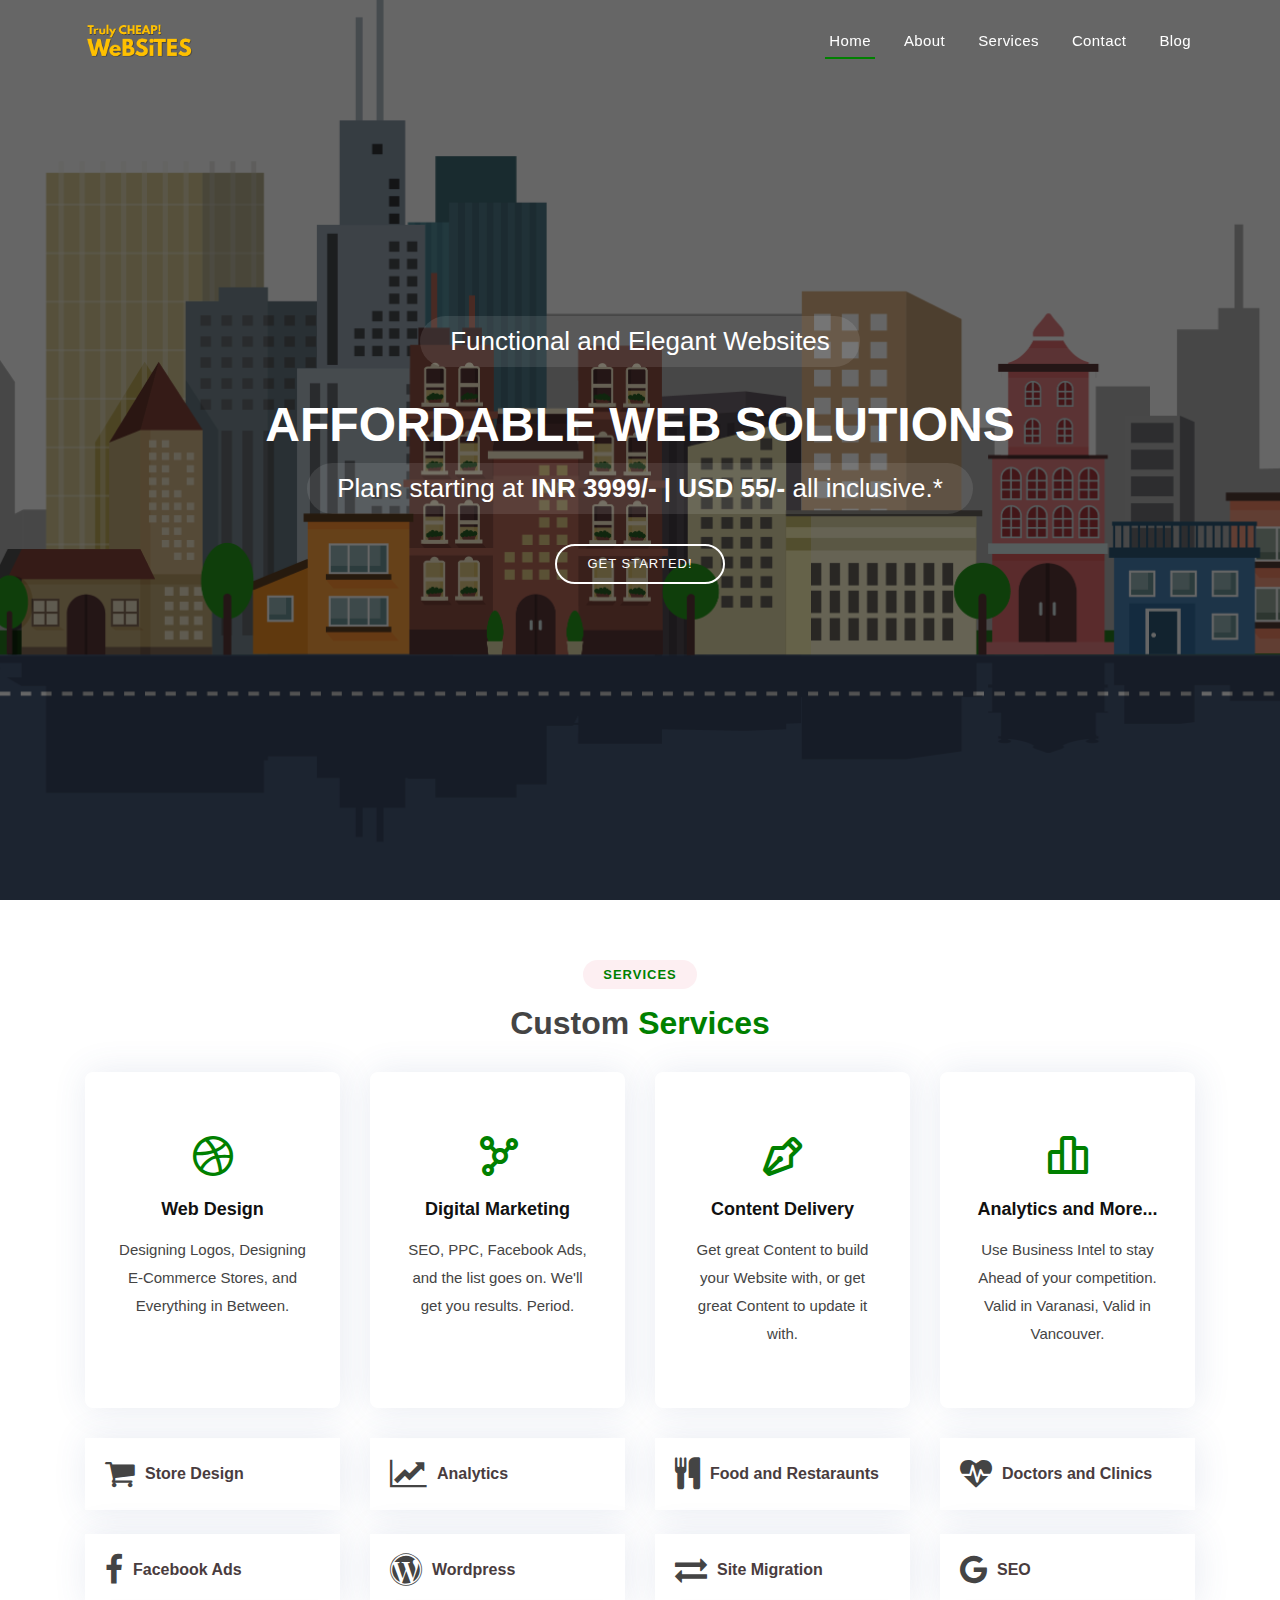
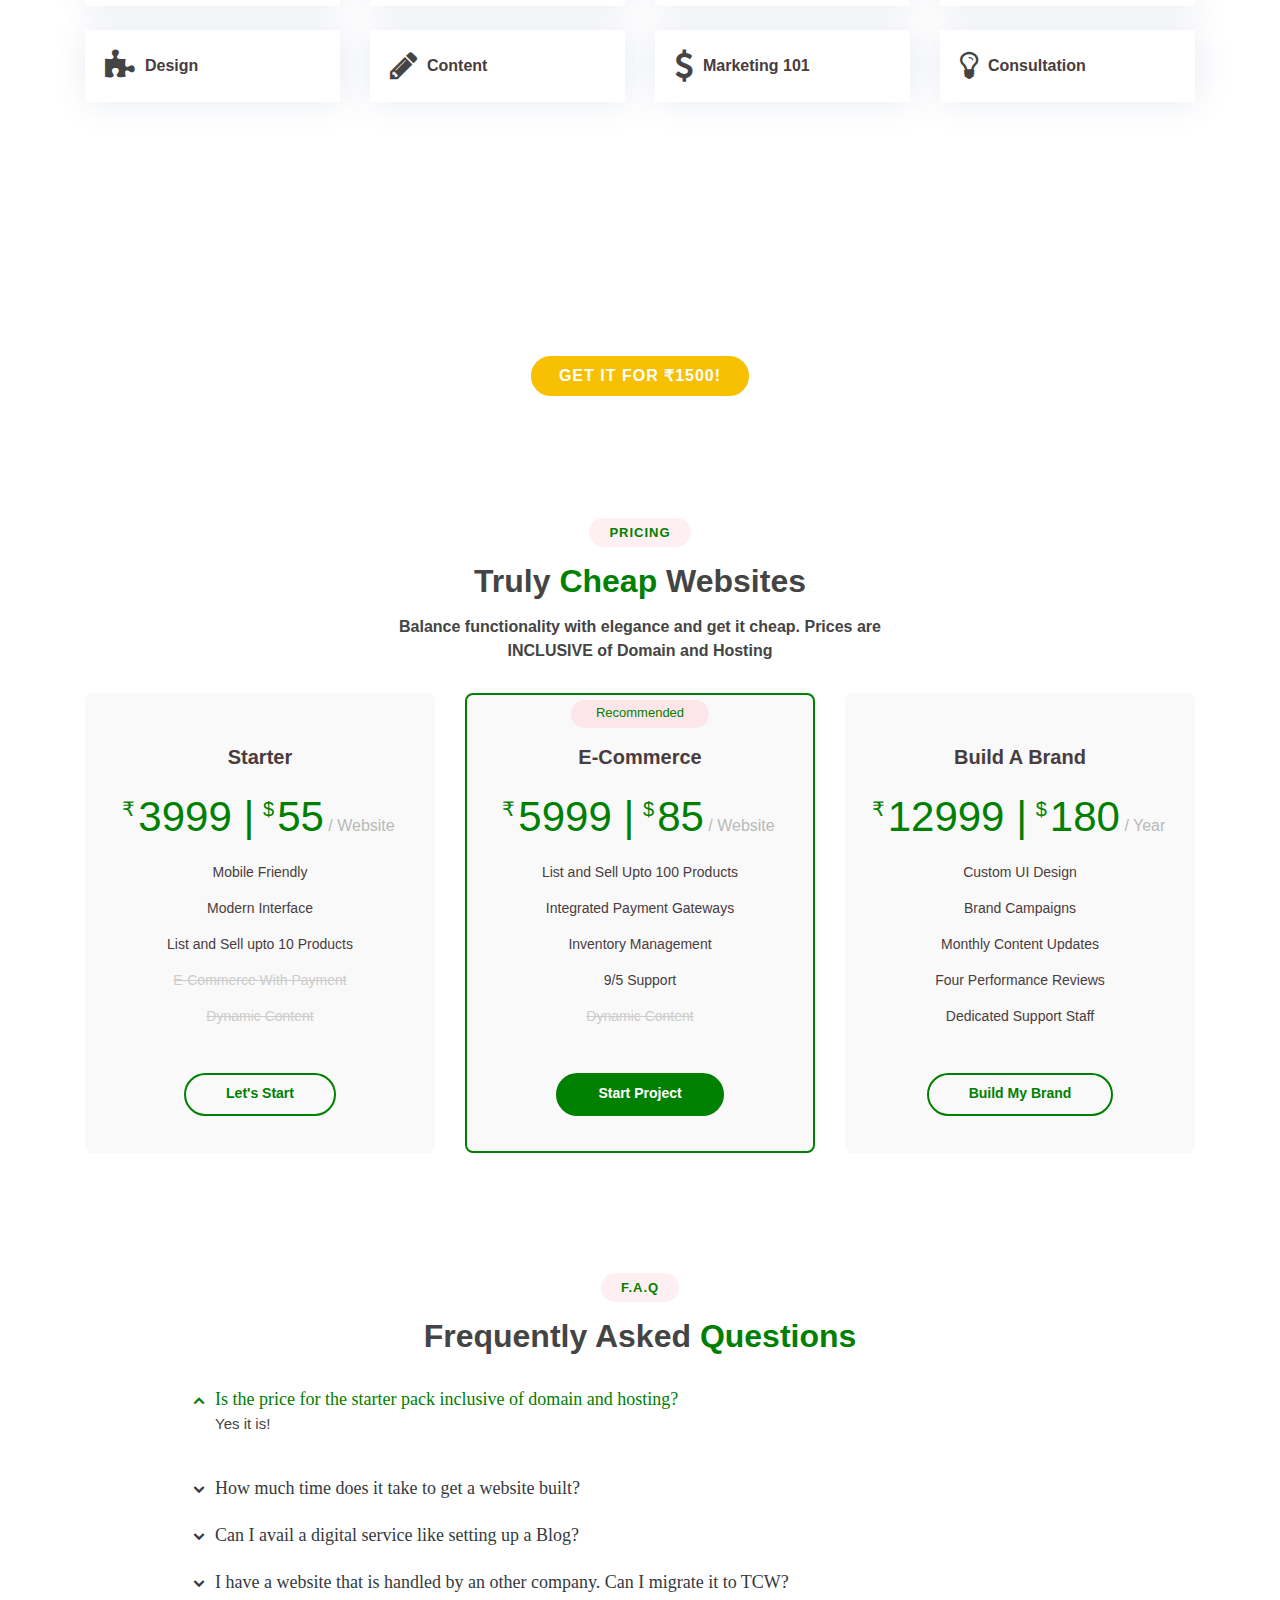
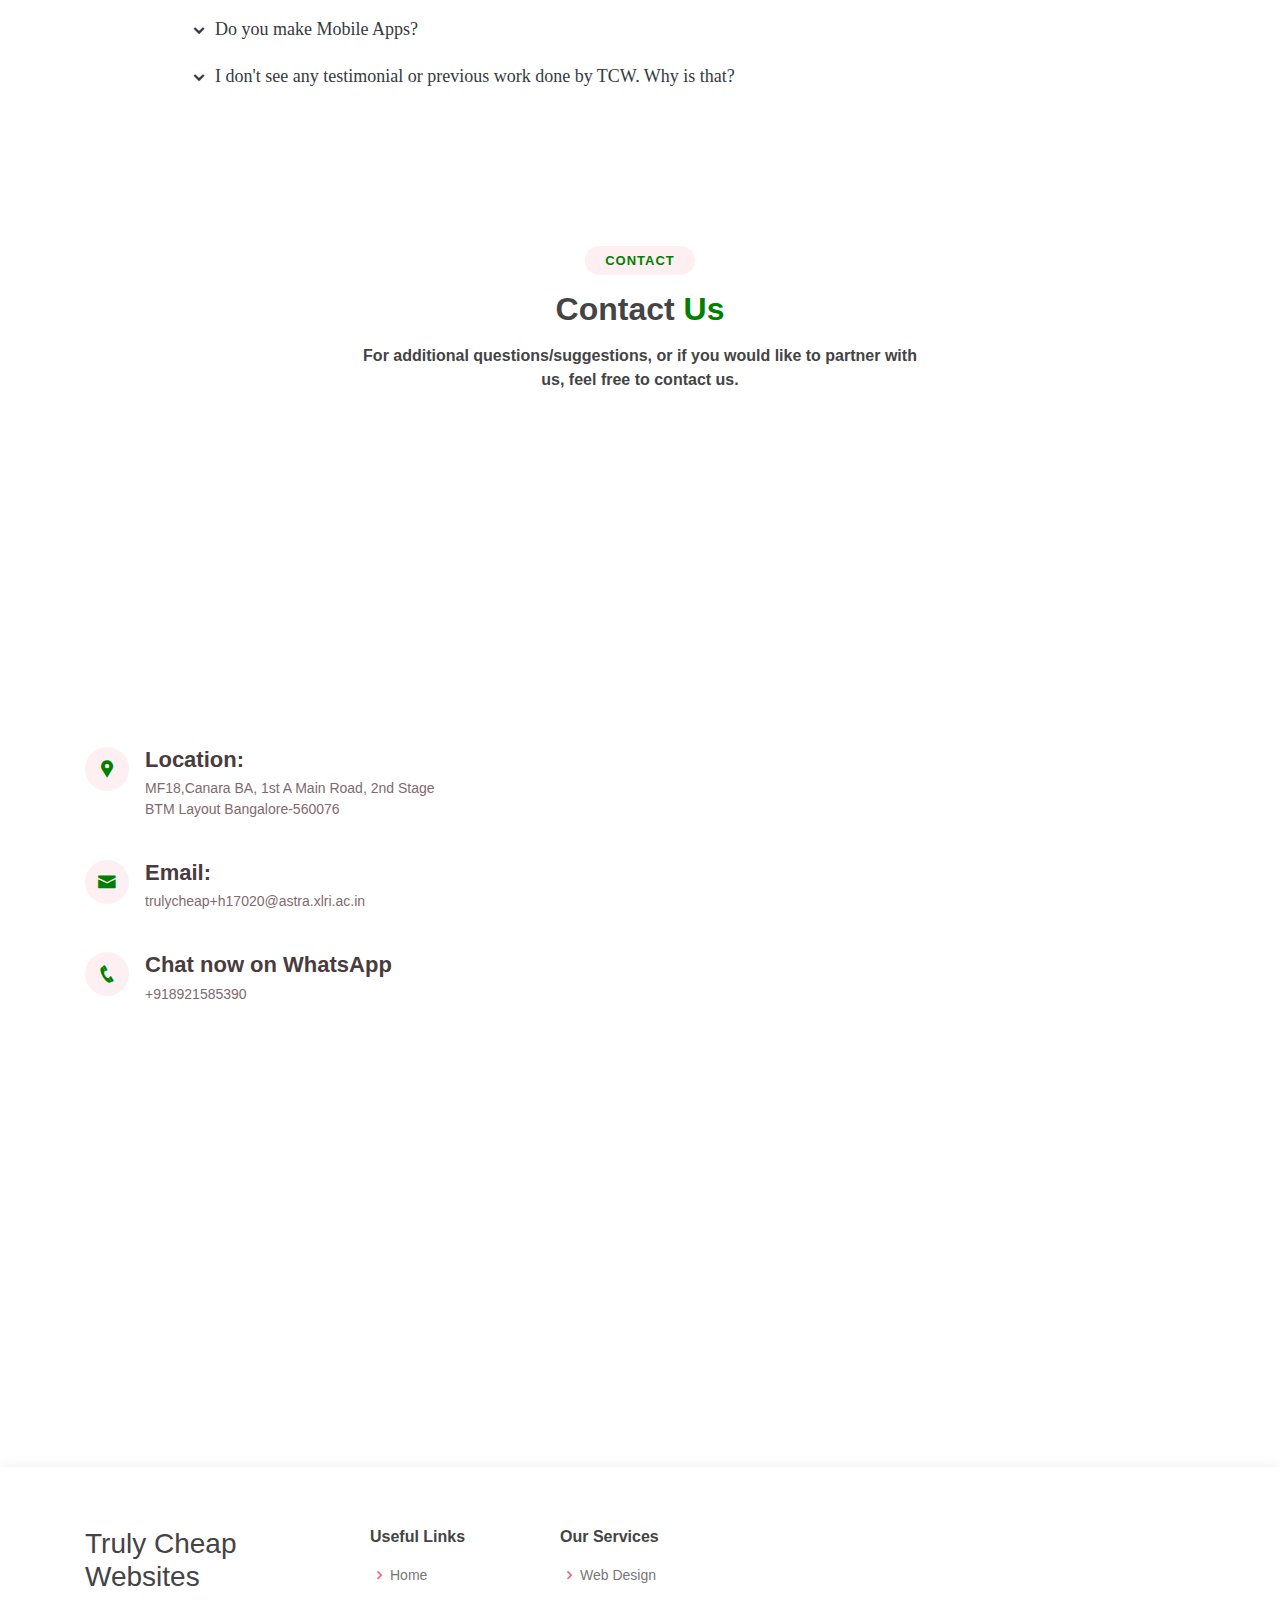
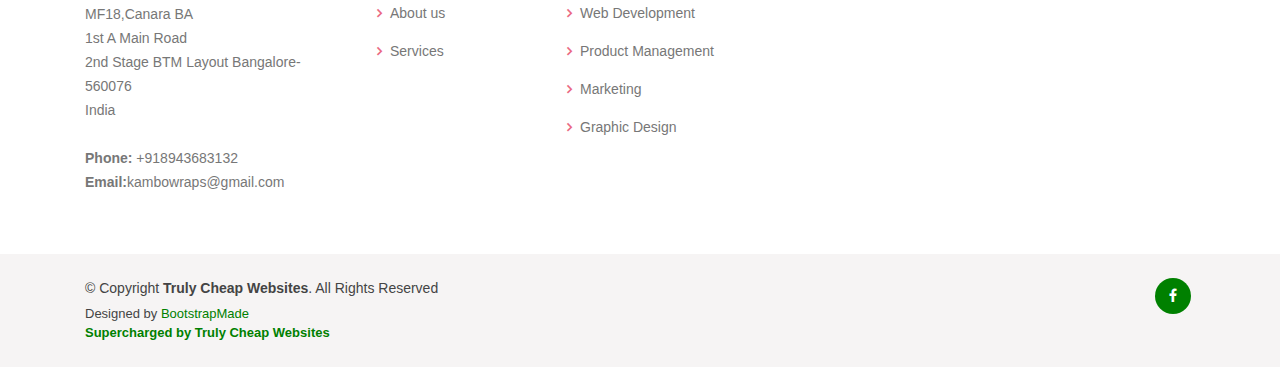
==== commit b18a4fa0: "Update index.html" ====
--- a/index.html
+++ b/index.html
@@ -604,8 +604,8 @@
               1st A Main Road<br>
               2nd Stage BTM Layout Bangalore-560076<br>
               India <br><br>
-              <strong>Phone:</strong> +919048623182<br>
-              <strong>Email:</strong>tcw+h17020@astra.xlri.ac.in<br>
+              <strong>Phone:</strong> +918943683132<br>
+              <strong>Email:</strong>kambowraps@gmail.com<br>
             </p>
           </div>
 
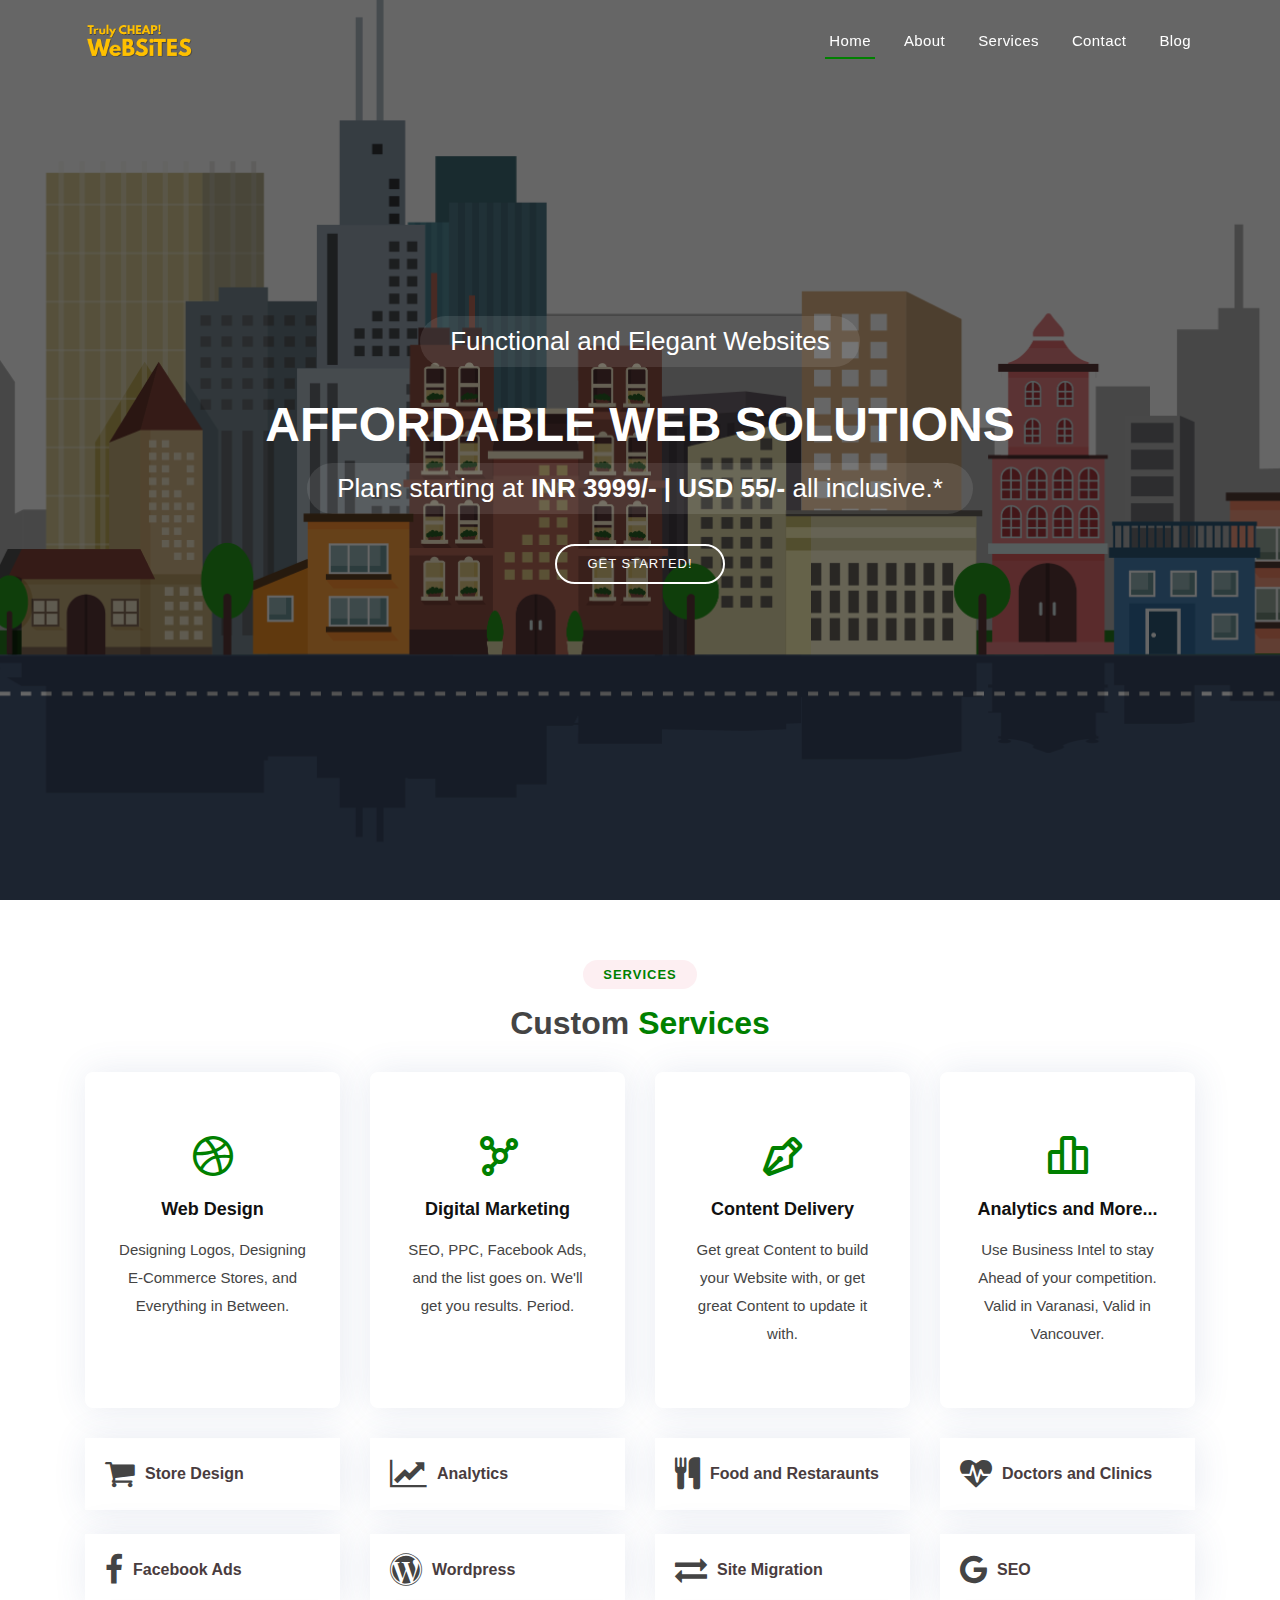
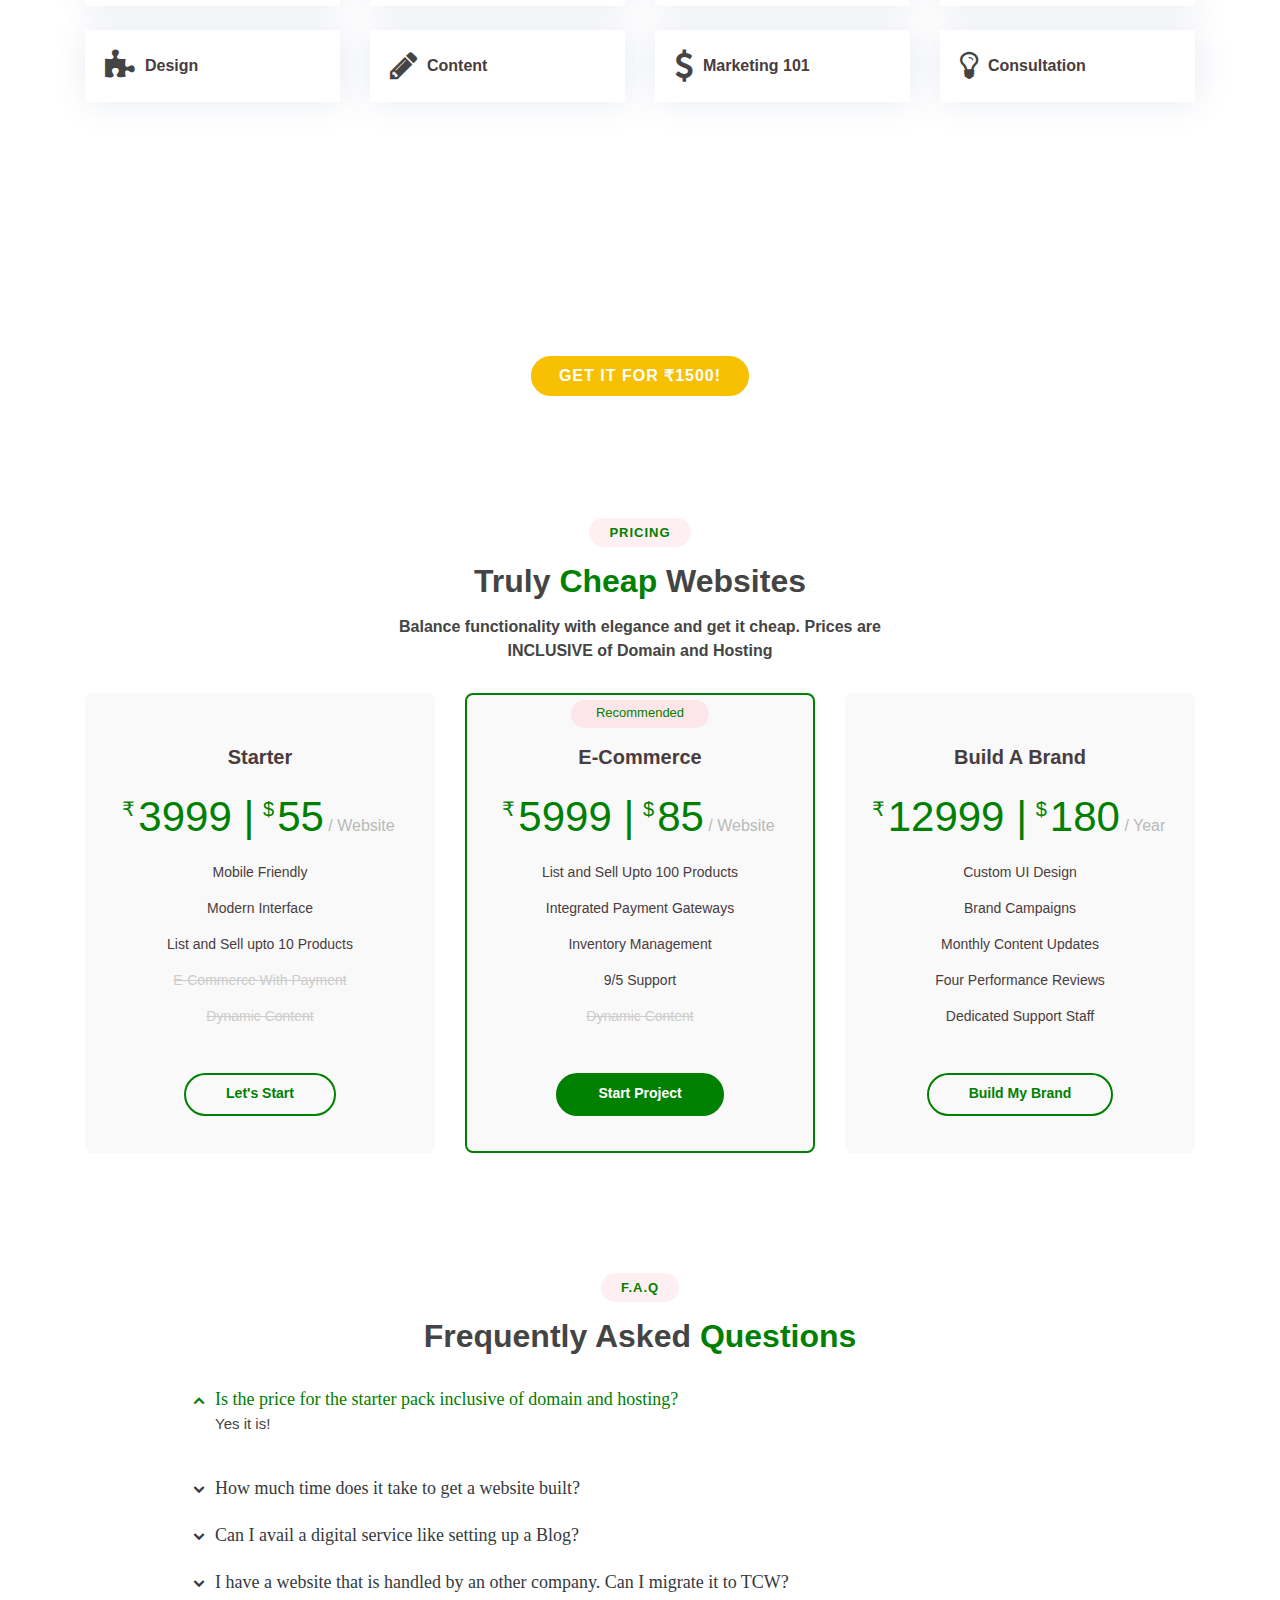
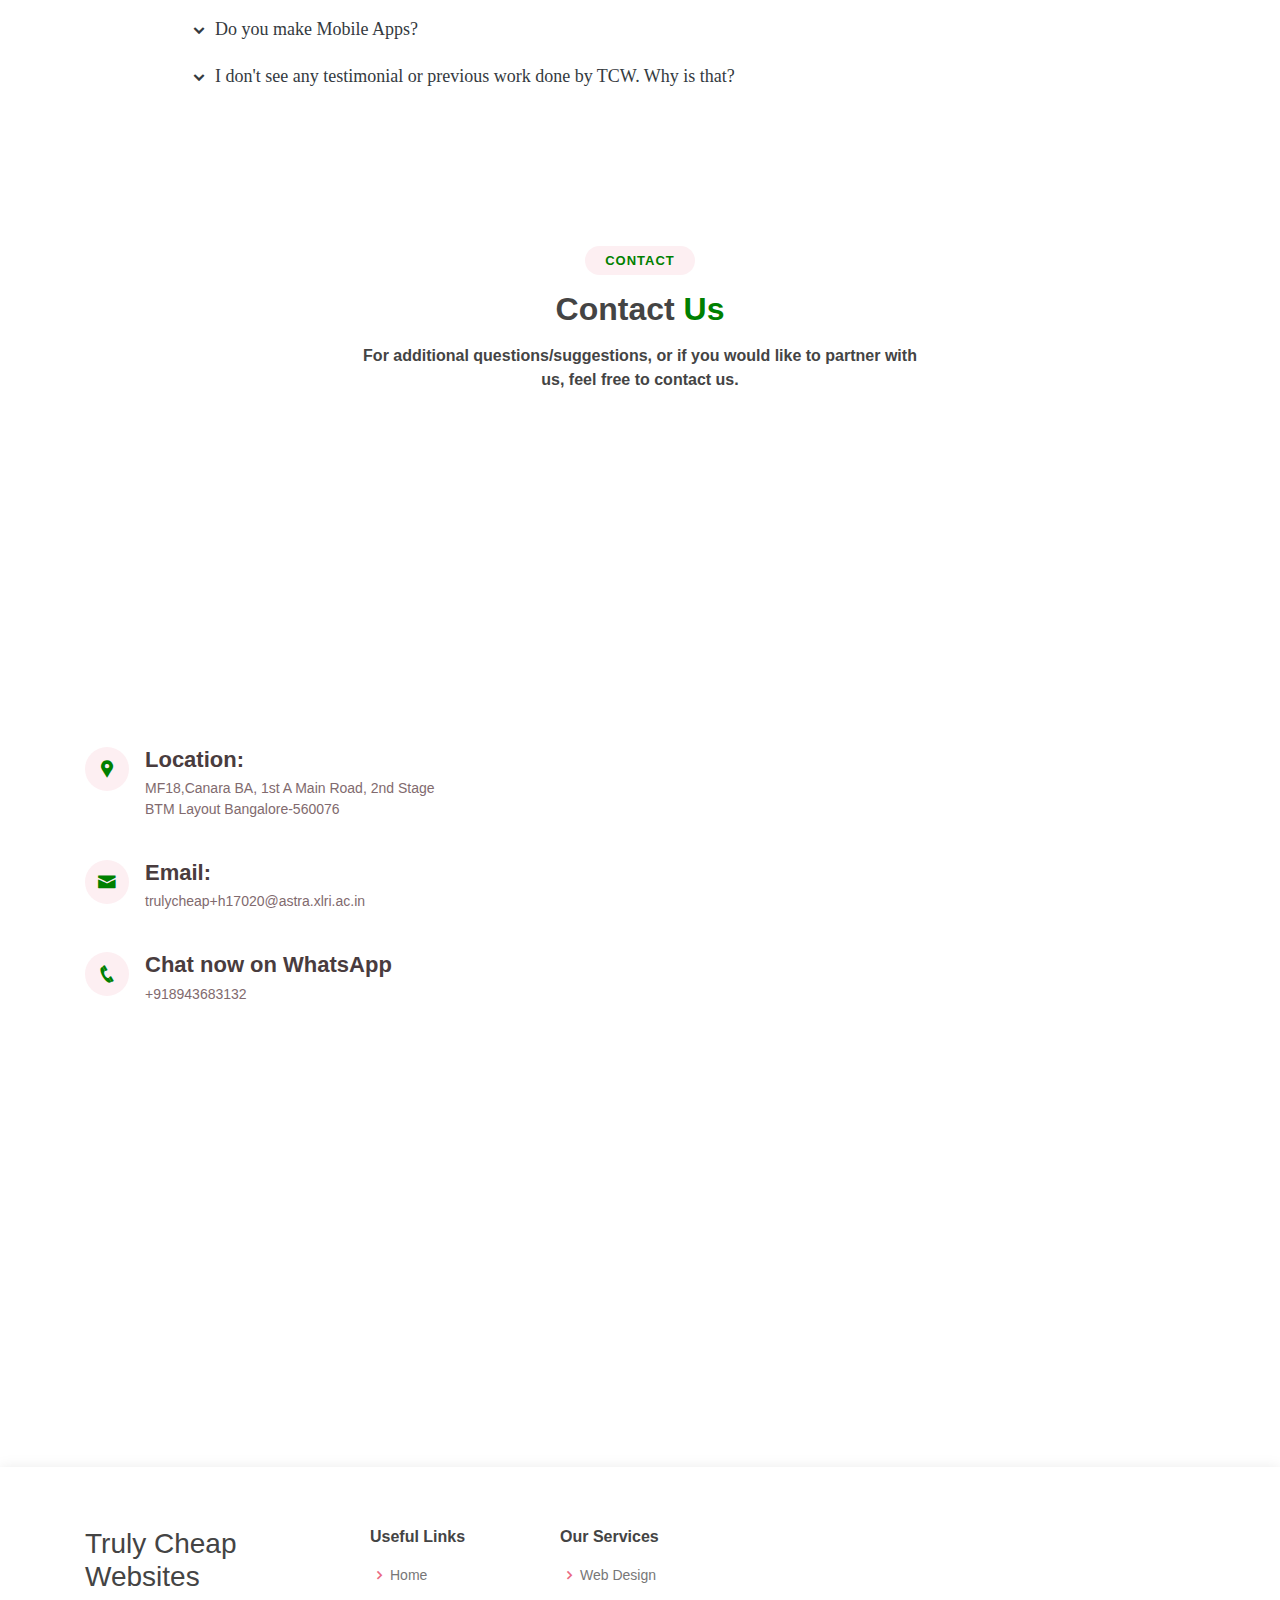
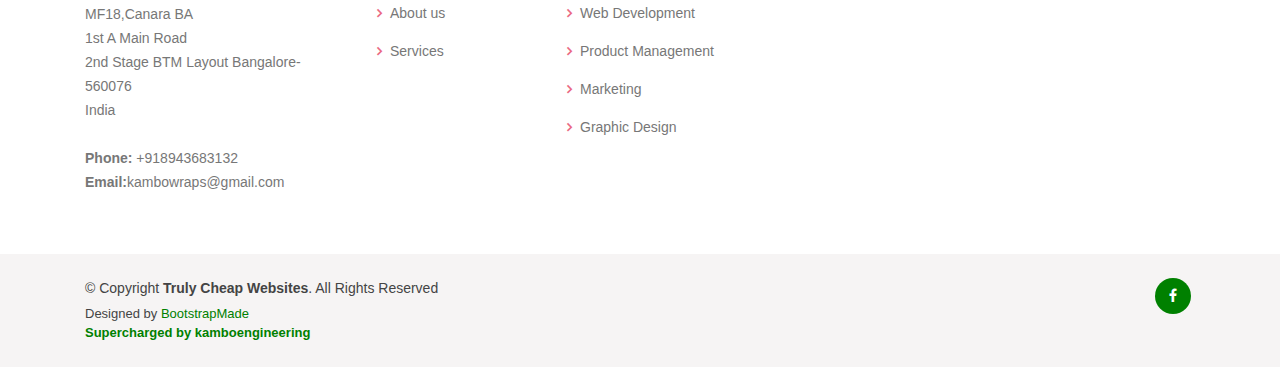
==== commit 55d6403b: "Update index.html" ====
--- a/index.html
+++ b/index.html
@@ -242,7 +242,7 @@
           <h3>Get Your Website Set Up Today</h3>
           <p>Hosting+Custom Domain+WordPress Installation</p>
           <p><Strong>Get the bundle and start building yourself!</Strong></p>
-          <a class="cta-btn" href="https://www.google.com/url?q=https%3A%2F%2Fwa.me%2F918921585390%3Ftext%3DI%27m%2520interested%2520in%2520setting%2520up%2520my%2520Website!&sa=D&sntz=1&usg=AFQjCNFtwUFoDJn9bIqHA-c6PSY4GsGXEA">Get it for ₹1500!</a>
+          <a class="cta-btn" href="https://www.google.com/url?q=https%3A%2F%2Fwa.me%2F918943683132%3Ftext%3DI%27m%2520interested%2520in%2520setting%2520up%2520my%2520Website!&sa=D&sntz=1&usg=AFQjCNFtwUFoDJn9bIqHA-c6PSY4GsGXEA">Get it for ₹1500!</a>
         </div>
 
       </div>
@@ -540,7 +540,7 @@
               <div class="phone">
                 <i class="icofont-phone"></i>
                 <h4>Chat now on WhatsApp</h4>
-                <p>+918921585390</p>
+                <p>+918943683132</p>
               </div>
 
             </div>
@@ -654,7 +654,7 @@
           <!-- You can delete the links only if you purchased the pro version. -->
           <!-- Licensing information: https://bootstrapmade.com/license/ -->
           <!-- Purchase the pro version with working PHP/AJAX contact form: https://bootstrapmade.com/tempo-free-onepage-bootstrap-theme/ -->
-          Designed by <a href="https://bootstrapmade.com/">BootstrapMade<br><STRONG><a href="https://trulycheapwebsites.com/">Supercharged by Truly Cheap Websites</STRONG></a> 
+          Designed by <a href="https://bootstrapmade.com/">BootstrapMade<br><STRONG><a href="https://trulycheapwebsites.com/">Supercharged by kamboengineering</STRONG></a> 
         </div>
       </div>
       <div class="social-links text-center text-md-right pt-3 pt-md-0">
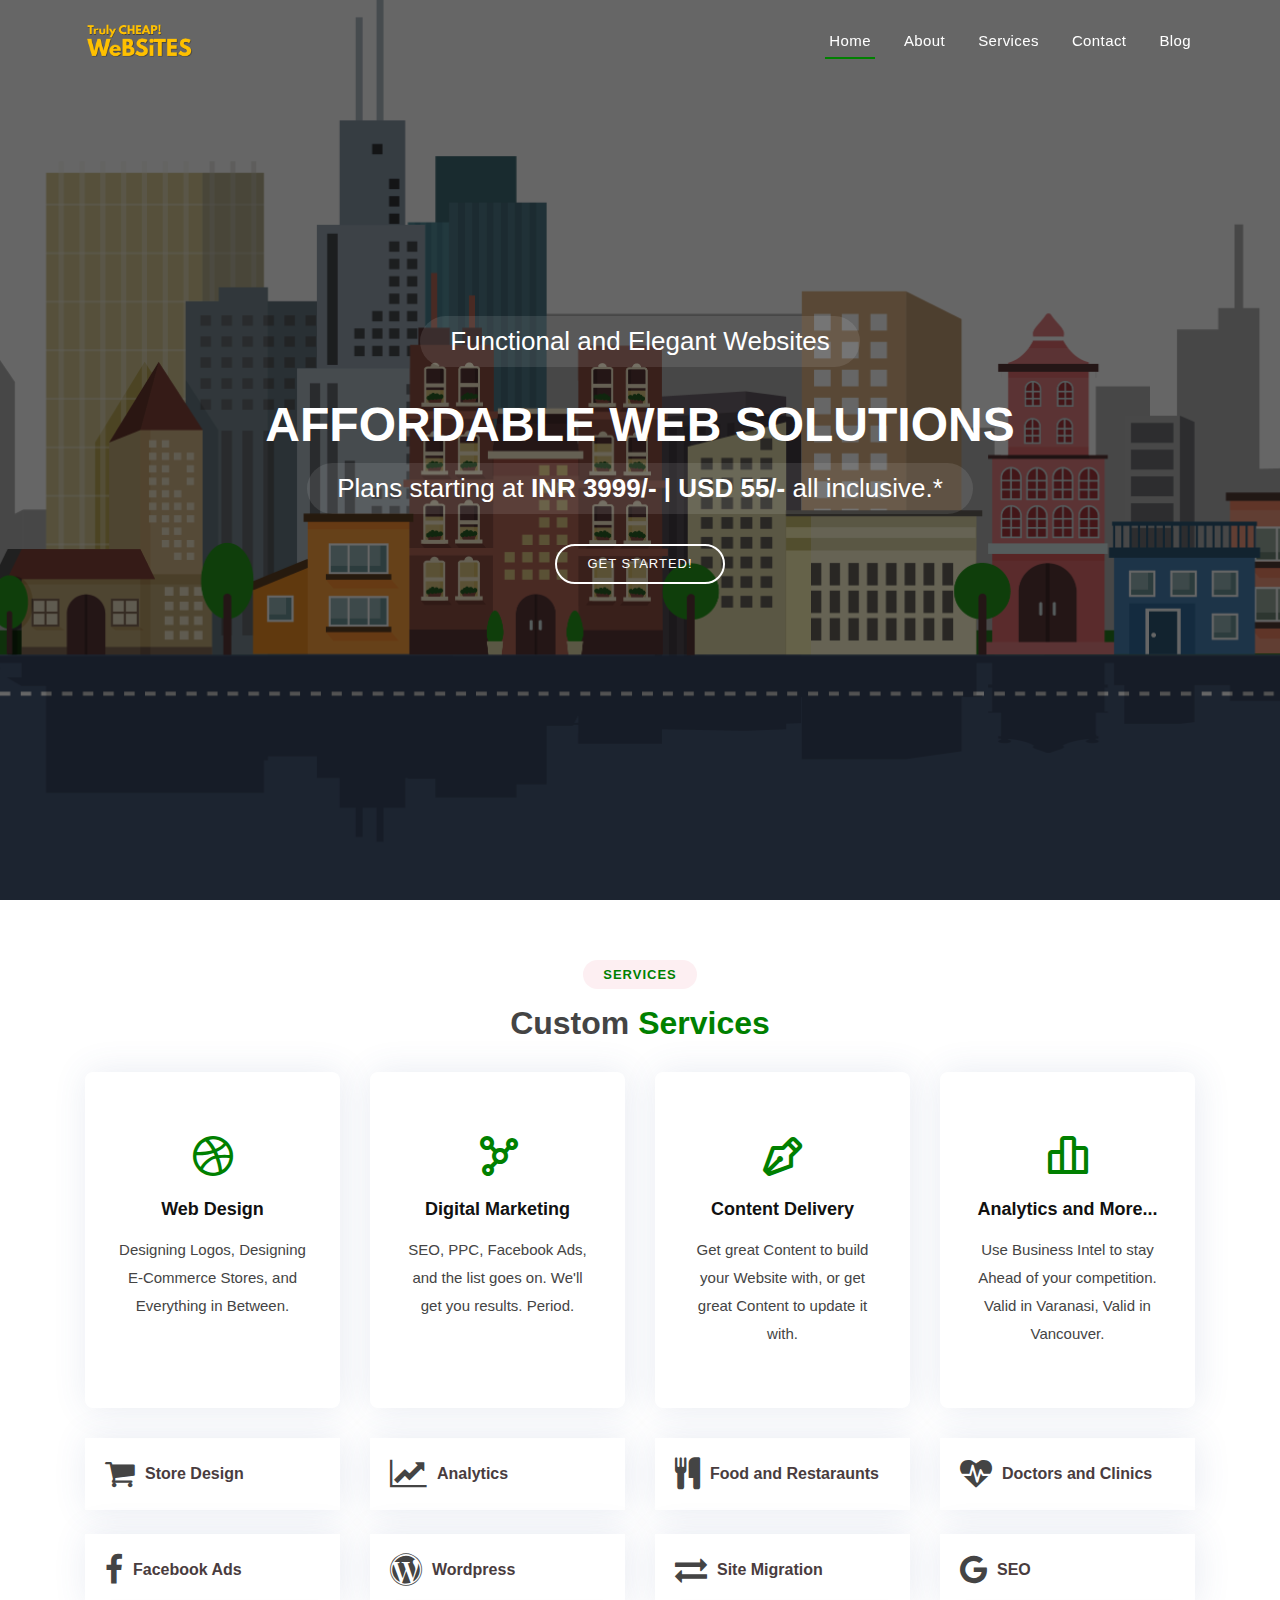
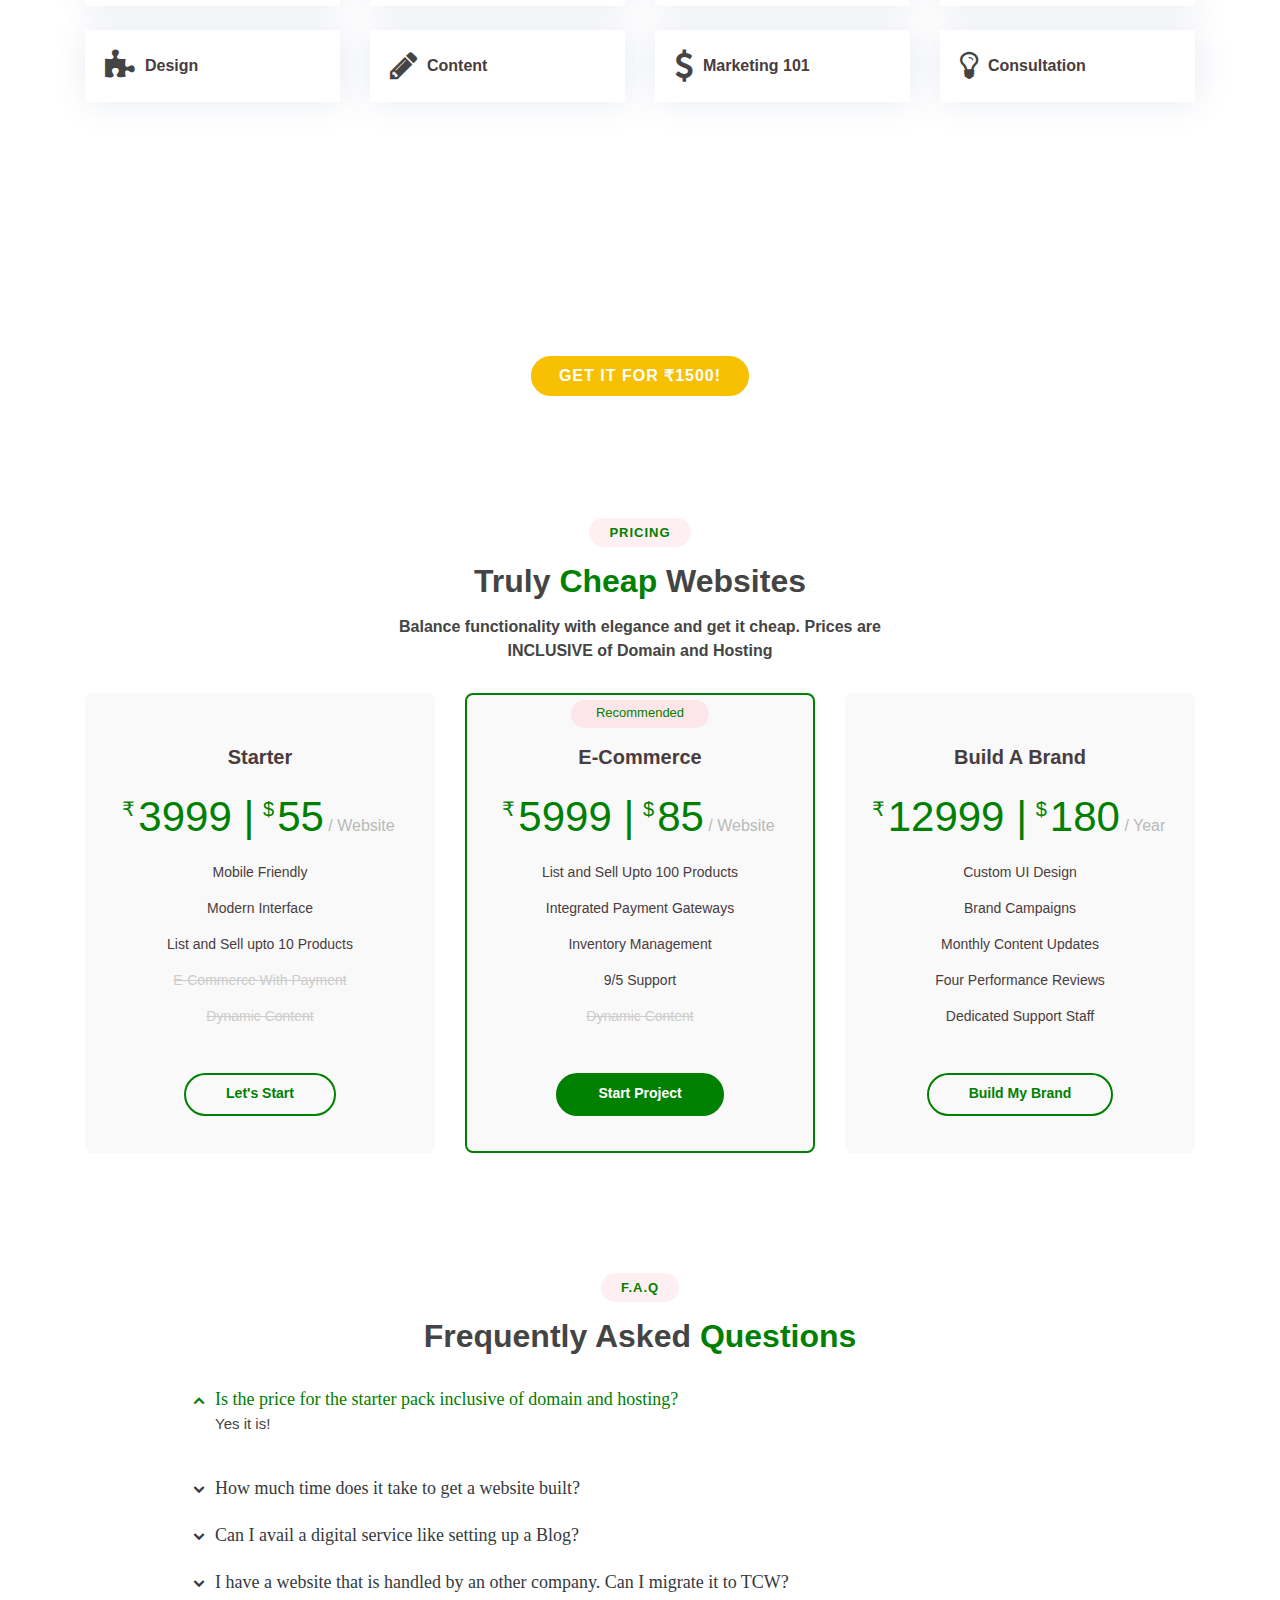
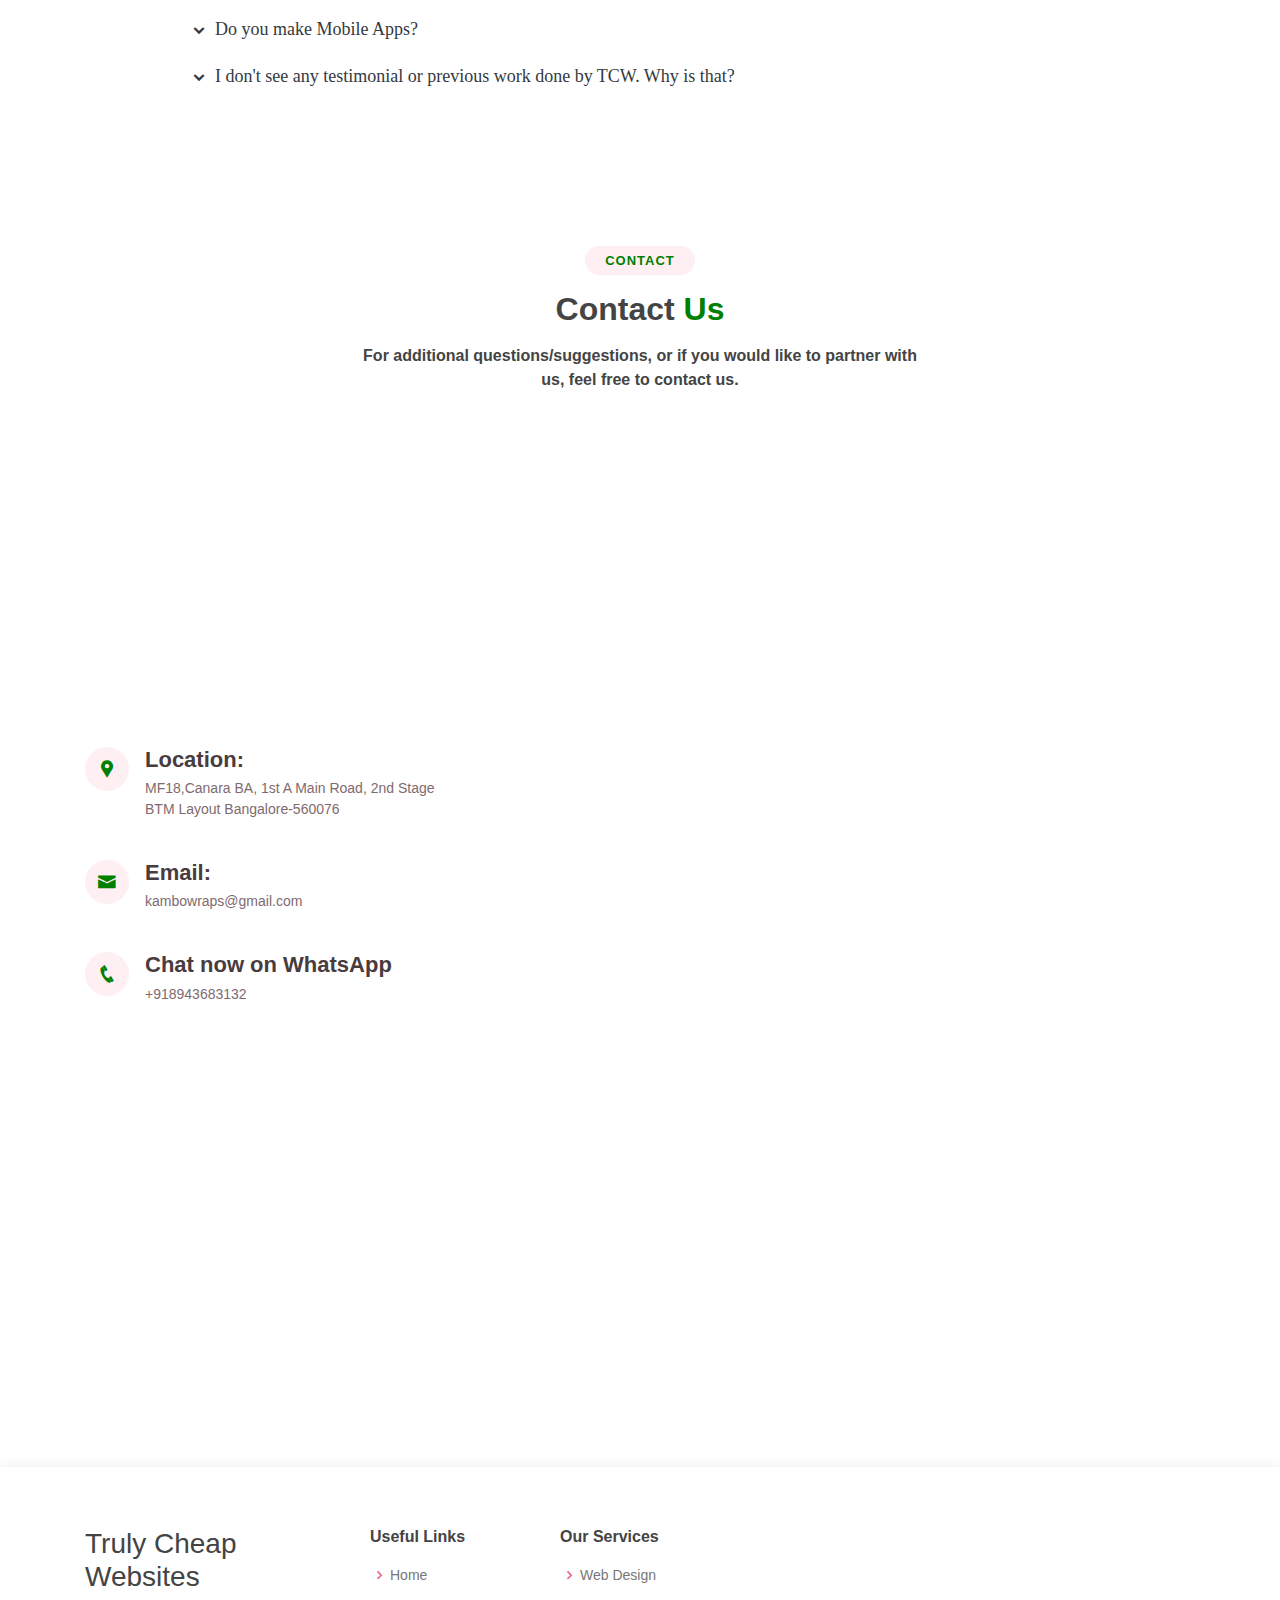
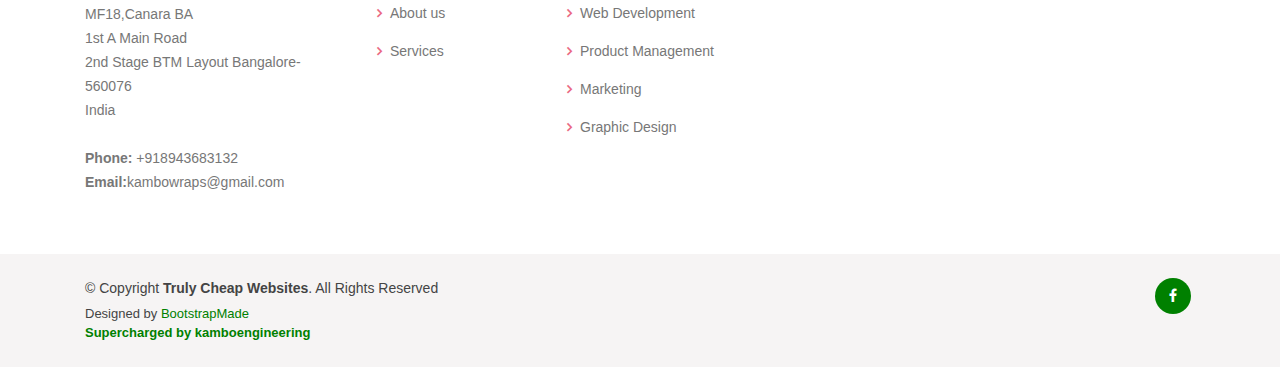
==== commit 03ef3736: "Update index.html" ====
--- a/index.html
+++ b/index.html
@@ -534,7 +534,7 @@
               <div class="email">
                 <i class="icofont-envelope"></i>
                 <h4>Email:</h4>
-                <p>trulycheap+h17020@astra.xlri.ac.in</p>
+                <p>kambowraps@gmail.com</p>
               </div>
 
               <div class="phone">
